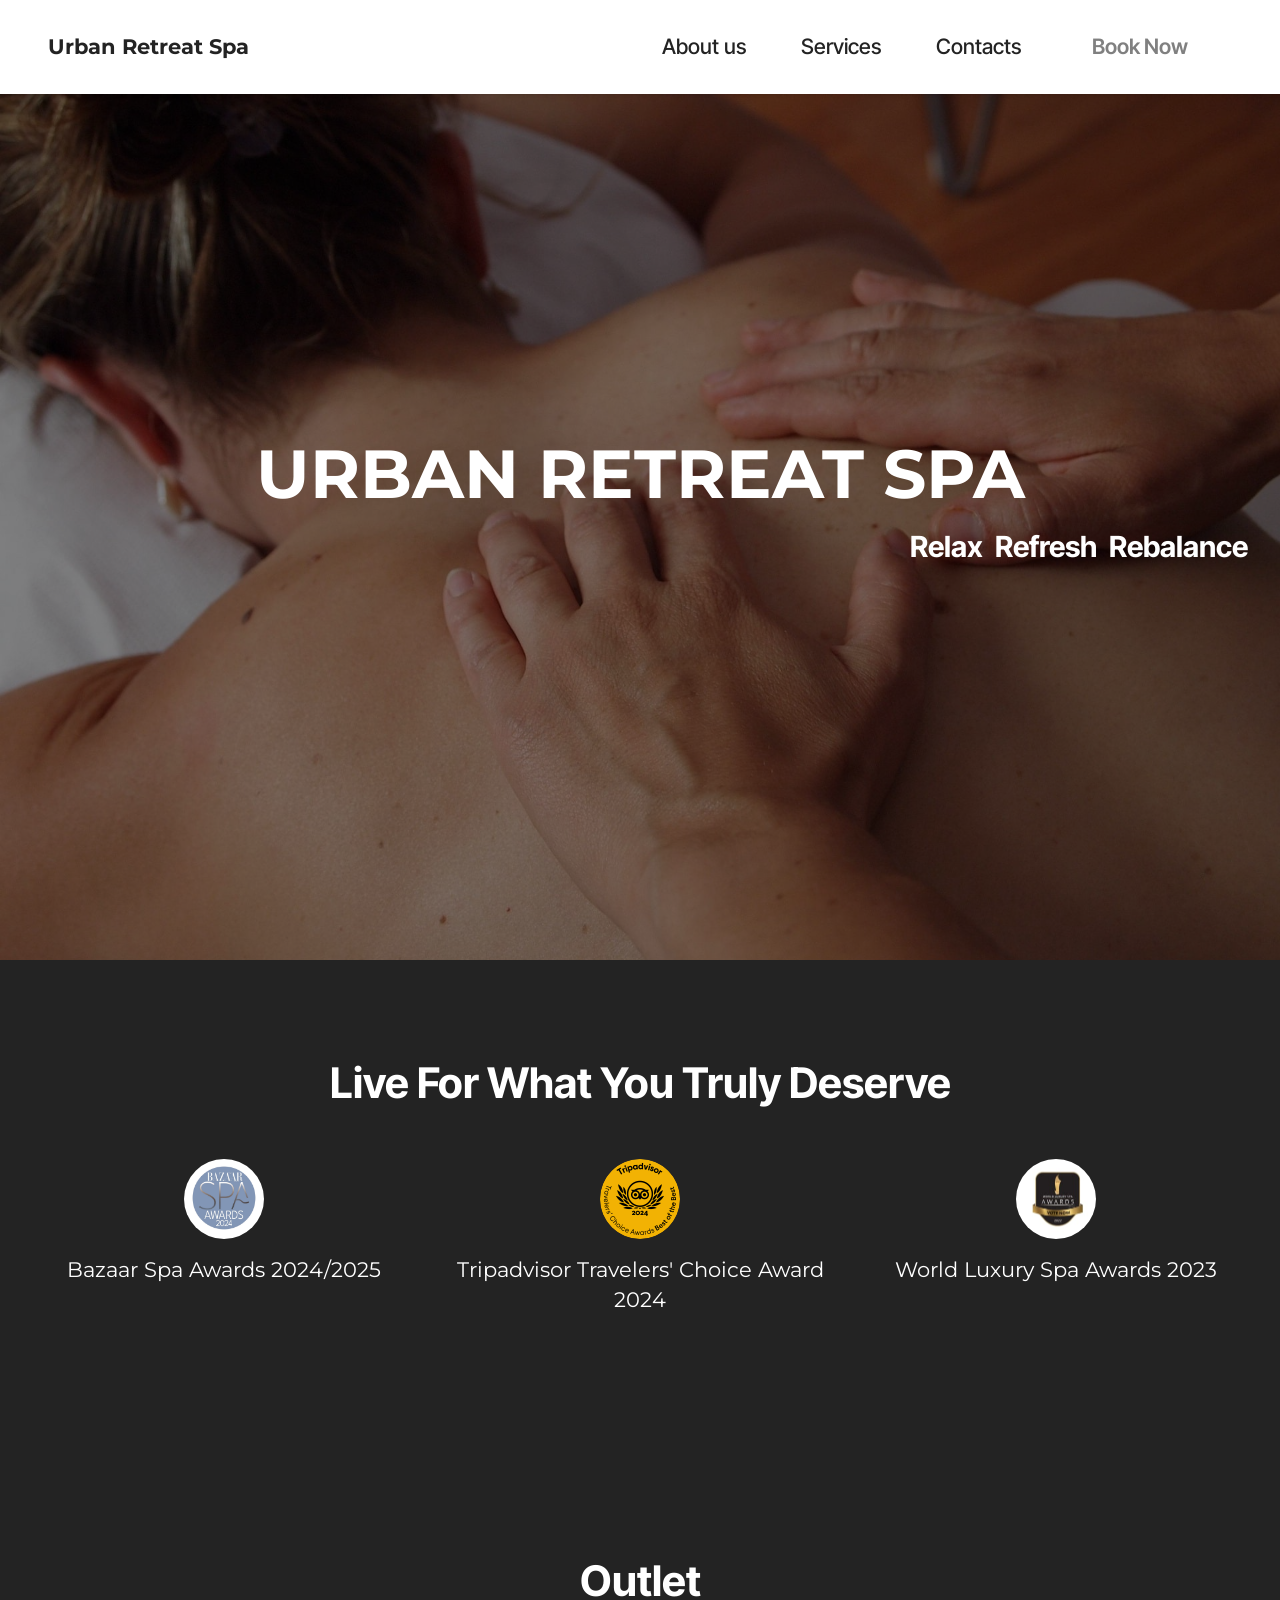
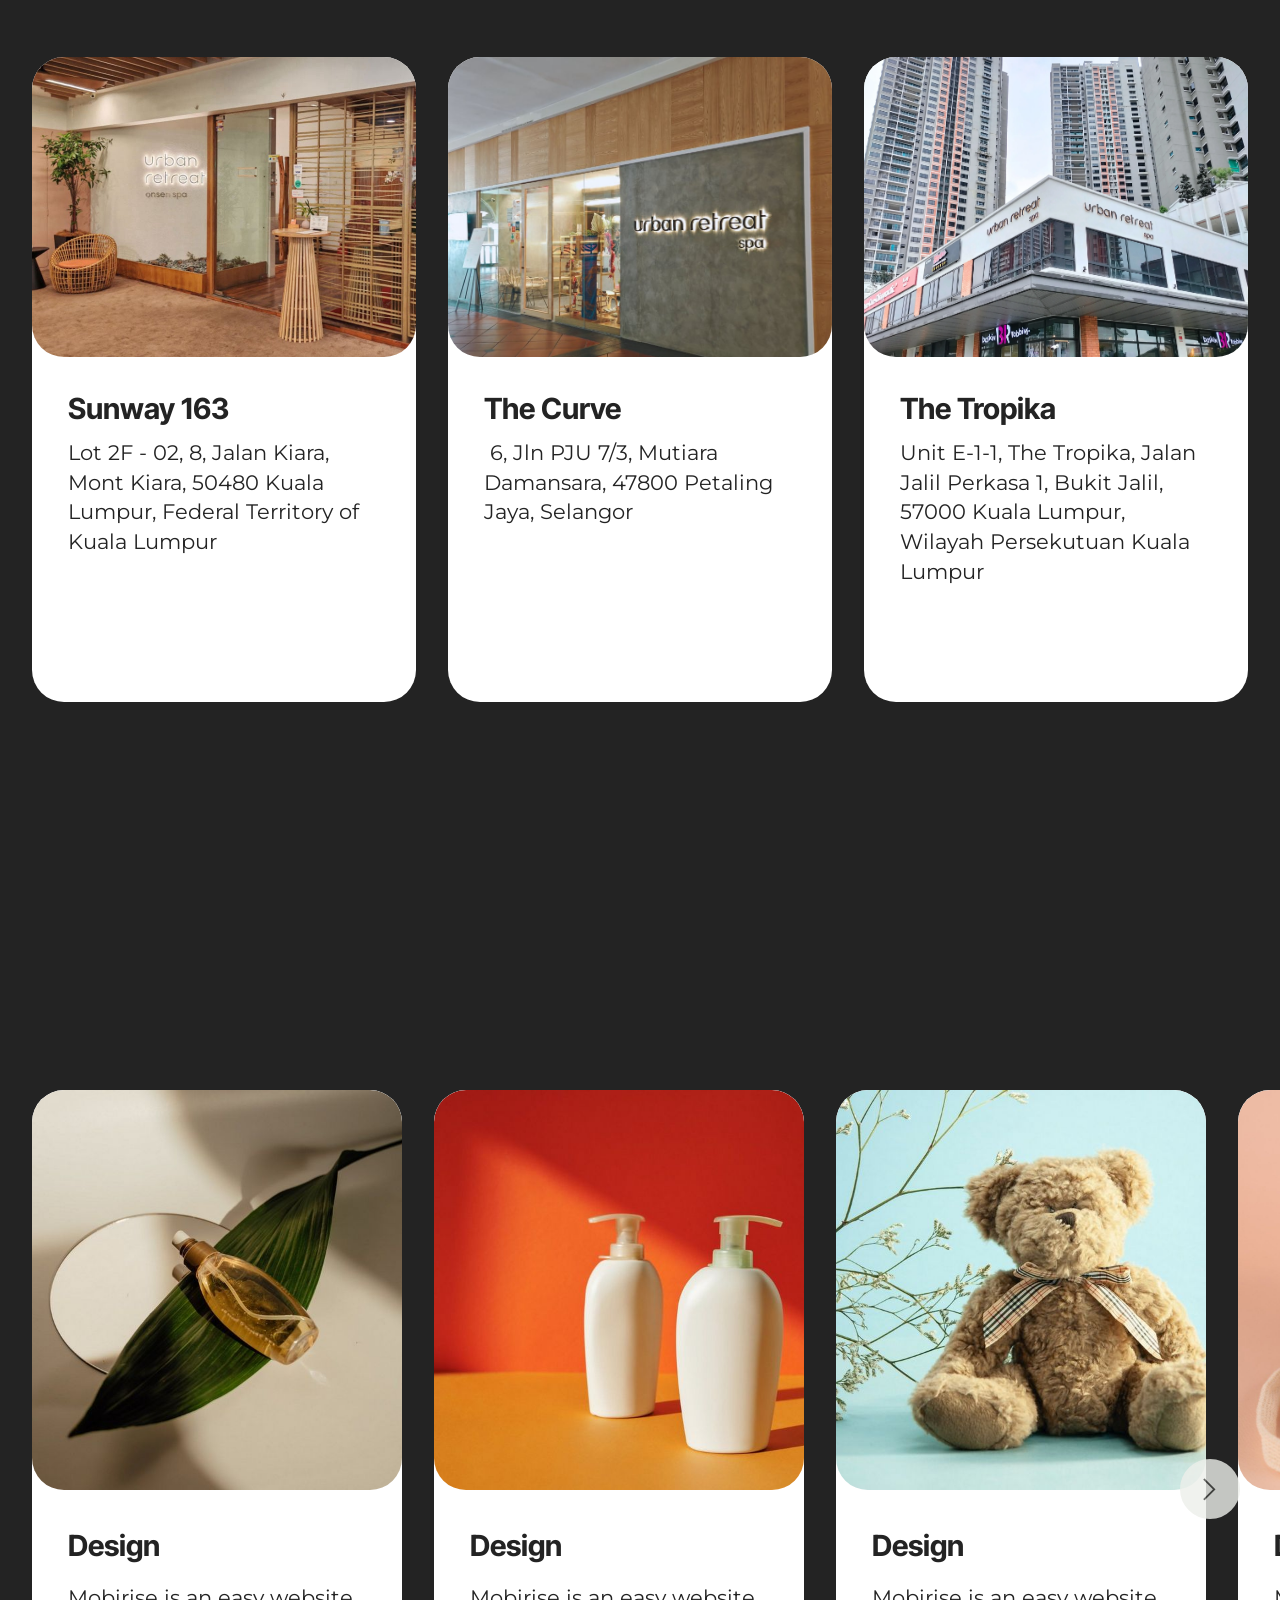
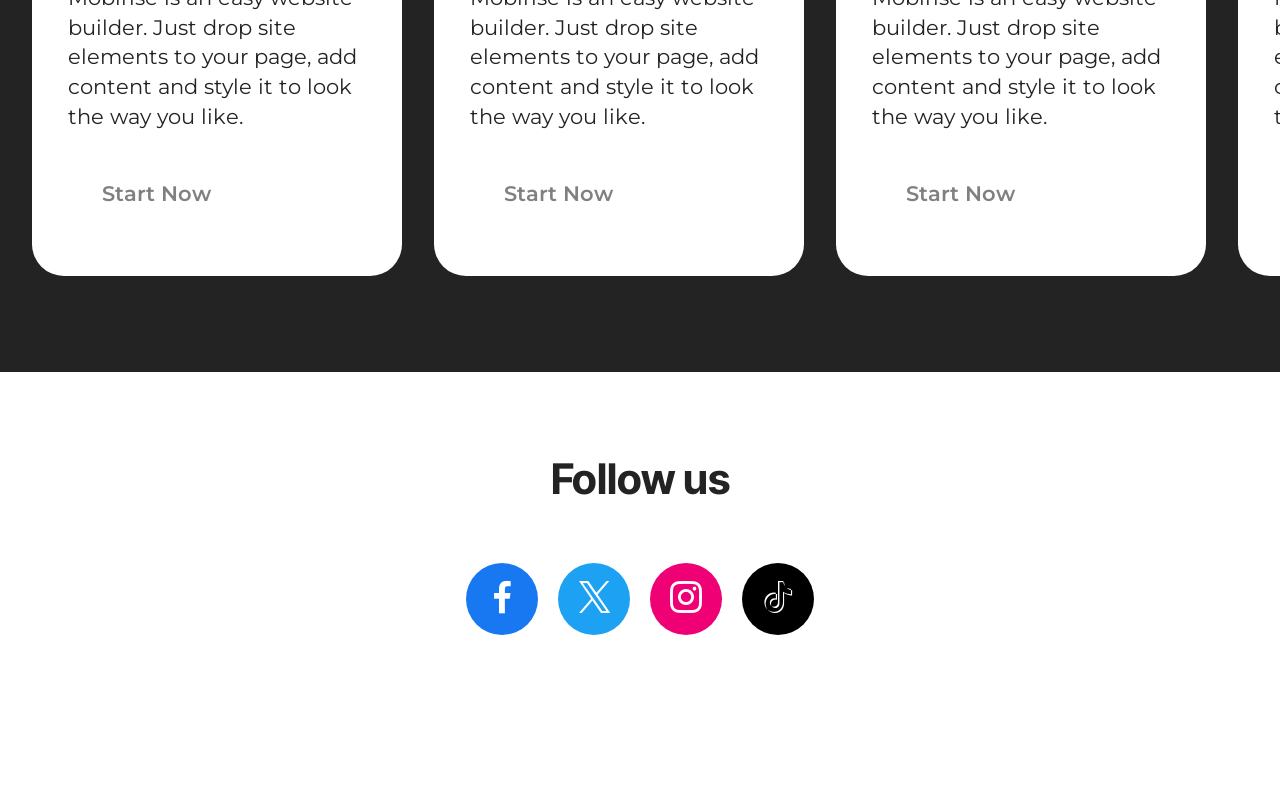
==== index.html @ f1cc9d1f "create github pages" ====
<!DOCTYPE html>
<html  >
<head>
  <!-- Site made with Mobirise Website Builder v6.1.12, https://mobirise.com -->
  <meta charset="UTF-8">
  <meta http-equiv="X-UA-Compatible" content="IE=edge">
  <meta name="generator" content="Mobirise v6.1.12, mobirise.com">
  <meta name="viewport" content="width=device-width, initial-scale=1, minimum-scale=1">
  <link rel="shortcut icon" href="assets/images/logo.png" type="image/x-icon">
  <meta name="description" content="">
  
  
  <title>Urban Retreat Spa</title>
  <link rel="stylesheet" href="assets/web/assets/mobirise-icons2/mobirise2.css">
  <link rel="stylesheet" href="assets/bootstrap/css/bootstrap.min.css">
  <link rel="stylesheet" href="assets/animatecss/animate.css">
  <link rel="stylesheet" href="assets/dropdown/css/style.css">
  <link rel="stylesheet" href="assets/socicon/css/styles.css">
  <link rel="stylesheet" href="assets/theme/css/style.css">
  <link rel="preload" href="https://fonts.googleapis.com/css?family=Montserrat:100,200,300,400,500,600,700,800,900,100i,200i,300i,400i,500i,600i,700i,800i,900i&display=swap" as="style" onload="this.onload=null;this.rel='stylesheet'">
  <noscript><link rel="stylesheet" href="https://fonts.googleapis.com/css?family=Montserrat:100,200,300,400,500,600,700,800,900,100i,200i,300i,400i,500i,600i,700i,800i,900i&display=swap"></noscript>
  <link rel="preload" href="https://fonts.googleapis.com/css?family=Inter+Tight:100,200,300,400,500,600,700,800,900,100i,200i,300i,400i,500i,600i,700i,800i,900i&display=swap" as="style" onload="this.onload=null;this.rel='stylesheet'">
  <noscript><link rel="stylesheet" href="https://fonts.googleapis.com/css?family=Inter+Tight:100,200,300,400,500,600,700,800,900,100i,200i,300i,400i,500i,600i,700i,800i,900i&display=swap"></noscript>
  <link rel="preload" as="style" href="assets/mobirise/css/mbr-additional.css?v=FIkEVJ"><link rel="stylesheet" href="assets/mobirise/css/mbr-additional.css?v=FIkEVJ" type="text/css">

  
  
  
</head>
<body>
  
  <section data-bs-version="5.1" class="menu menu3 cid-vfYIb7tBE4" once="menu" id="menu3-1m">
    
    <nav class="navbar navbar-dropdown navbar-fixed-top navbar-expand-lg">
        <div class="container">
            <div class="navbar-brand">
                
                <span class="navbar-caption-wrap"><a class="navbar-caption text-black display-7" href="https://mobiri.se">Urban Retreat Spa</a></span>
            </div>
            <button class="navbar-toggler" type="button" data-toggle="collapse" data-bs-toggle="collapse" data-target="#navbarSupportedContent" data-bs-target="#navbarSupportedContent" aria-controls="navbarNavAltMarkup" aria-expanded="false" aria-label="Toggle navigation">
                <div class="hamburger">
                    <span></span>
                    <span></span>
                    <span></span>
                    <span></span>
                </div>
            </button>
            <div class="collapse navbar-collapse" id="navbarSupportedContent">
                <ul class="navbar-nav nav-dropdown" data-app-modern-menu="true"><li class="nav-item"><a class="nav-link link text-black display-4" href="https://mobiri.se">
                            About us</a></li>
                    <li class="nav-item"><a class="nav-link link text-black display-4" href="https://mobiri.se">
                            Services</a></li>
                    <li class="nav-item"><a class="nav-link link text-black display-4" href="https://mobiri.se">Contacts</a>
                    </li></ul>
                
                <div class="navbar-buttons mbr-section-btn"><a class="btn btn-primary display-4" href="https://mobiri.se">Book Now</a></div>
            </div>
        </div>
    </nav>
</section>

<section data-bs-version="5.1" class="header3 cid-vfYIE7jsrv mbr-fullscreen" id="header3-1n">

    

    
    <div class="mbr-overlay" style="opacity: 0.5; background-color: rgb(0, 0, 0);"></div>

    <div class="align-center container">
        <div class="row justify-content-center">
            <div class="col-12 col-lg-12">
                <h2 class="mbr-section-title mbr-fonts-style mb-3 display-1"><strong>URBAN RETREAT SPA</strong></h2>
                
                <p class="mbr-text mbr-fonts-style display-5"><strong>Relax&nbsp; Refresh&nbsp; Rebalance</strong></p>
                
            </div>
        </div>
    </div>
</section>

<section data-bs-version="5.1" class="features16 cid-vfZclTNkex" id="features016-1p">  
  
  
  
  <div class="container">
    <div class="row justify-content-center mb-5">
      <div class="col-12 content-head">
        <h4 class="mbr-section-title mbr-fonts-style align-center mb-0 display-2"><strong>Live For What You Truly Deserve</strong></h4>
        
      </div>
    </div>
    <div class="row justify-content-center">
      <div class="item features-without-image col-12 col-lg-4 active">
        <div class="item-wrapper">
          <div class="card-box">
            <div class="img-box">
              <div class="image-wrapper mb-3">
                <img src="assets/images/asterspring-singapore-award-winning-best-facial-treatment-harper-bazaar-spa-award-2024.webp" alt="Mobirise Website Builder" data-slide-to="3" data-bs-slide-to="3">
              </div>
            </div>
            <h4 class="card-title mbr-fonts-style mb-0 display-7">Bazaar Spa Awards 2024/2025</h4>
            <h5 class="card-text mbr-fonts-style mt-3 display-7"></h5>
            <div class="link-wrap">
              
            </div>
          </div>
        </div>
      </div><div class="item features-without-image col-12 col-lg-4">
        <div class="item-wrapper">
          <div class="card-box">
            <div class="img-box">
              <div class="image-wrapper mb-3">
                <img src="assets/images/travelers-160x160.png" alt="Mobirise Website Builder" data-slide-to="0" data-bs-slide-to="0">
              </div>
            </div>
            <h4 class="card-title mbr-fonts-style mb-0 display-7">Tripadvisor Travelers' Choice Award 2024</h4>
            <h5 class="card-text mbr-fonts-style mt-3 display-7"></h5>
            <div class="link-wrap">
              
            </div>
          </div>
        </div>
      </div><div class="item features-without-image col-12 col-lg-4">
        <div class="item-wrapper">
          <div class="card-box">
            <div class="img-box">
              <div class="image-wrapper mb-3">
                <a href="https://stephanies.com.au/world-luxury-spa-awards?srsltid=AfmBOorCOt3B6-kjIkxhJT4R_8o6Xtl9iXgpw71Rm36_AZzjt8SWeyQb"><img src="assets/images/0220803100807-160x187.jpg" alt="Mobirise Website Builder" data-slide-to="1" data-bs-slide-to="1"></a>
              </div>
            </div>
            <h4 class="card-title mbr-fonts-style mb-0 display-7">World Luxury Spa Awards 2023</h4>
            <h5 class="card-text mbr-fonts-style mt-3 display-7"></h5>
            <div class="link-wrap">
              
            </div>
          </div>
        </div>
      </div>
      
      
    </div>
  </div>
</section>

<section data-bs-version="5.1" class="features4 start cid-vfZcjC9eJt" id="features04-1o">
	
	
	<div class="container">
		<div class="row justify-content-center">
			<div class="col-12 content-head">
				<div class="mbr-section-head mb-5">
					<h4 class="mbr-section-title mbr-fonts-style align-center mb-0 display-2">
						<strong>Outlet</strong></h4>
					
					
				</div>
			</div>
		</div>
		<div class="row">
			<div class="item features-image col-12 col-md-6 col-lg-4">
				<div class="item-wrapper">
					<div class="item-img">
						<img src="assets/images/sunway20163-768x768.jpg" alt="Mobirise Website Builder">
					</div>
					<div class="item-content">
						<h5 class="item-title mbr-fonts-style display-5"><strong>Sunway 163</strong></h5>
						<p class="mbr-text mbr-fonts-style display-7">Lot 2F - 02, 8, Jalan Kiara, Mont Kiara, 50480 Kuala Lumpur, Federal Territory of Kuala Lumpur</p>
						<div class="mbr-section-btn item-footer"><a href="" class="btn item-btn btn-primary display-7"></a></div>
					</div>

				</div>
			</div>
			<div class="item features-image col-12 col-md-6 col-lg-4">
				<div class="item-wrapper">
					<div class="item-img">
						<img src="assets/images/the20curve-815x1019.jpg" alt="Mobirise Website Builder">
					</div>
					<div class="item-content">
						<h5 class="item-title mbr-fonts-style display-5"><strong>The Curve</strong></h5>
						<p class="mbr-text mbr-fonts-style display-7">&nbsp;6, Jln PJU 7/3, Mutiara Damansara, 47800 Petaling Jaya, Selangor</p>
						<div class="mbr-section-btn item-footer"><a href="" class="btn item-btn btn-primary display-7"></a></div>
					</div>
				</div>
			</div>
			<div class="item features-image col-12 col-md-6 col-lg-4">
				<div class="item-wrapper">
					<div class="item-img">
						<img src="assets/images/tropika-storefront.webp" alt="Mobirise Website Builder">
					</div>
					<div class="item-content">
						<h5 class="item-title mbr-fonts-style display-5"><strong>The Tropika</strong></h5>
						<p class="mbr-text mbr-fonts-style display-7">Unit E-1-1, The Tropika, Jalan Jalil Perkasa 1, Bukit Jalil, 57000 Kuala Lumpur, Wilayah Persekutuan Kuala Lumpur<br>
						</p>
						<div class="mbr-section-btn item-footer"><a href="" class="btn item-btn btn-primary display-7"></a></div>
					</div>
				</div>
			</div>
		</div>
	</div>
</section>

<section data-bs-version="5.1" class="features017 mbr-embla cid-vfZkIdSist" id="features017-1s">
	
	
	<div class="position-relative">
		<div class="container-fluid">
			<div class="row justify-content-center">
				<div class="col-12 content-head">
					<div class="mbr-section-head mb-5">
						<h4 class="mbr-section-title mbr-fonts-style align-center mb-0 display-2">
							<strong>Services</strong>
						</h4>
						<h5 class="mbr-section-subtitle mbr-fonts-style align-center mb-0 mt-4 display-7">
							To add more cards, hover on a card and click 'Add items'
						</h5>
					</div>
				</div>
			</div>
		</div>

		<div class="embla" data-skip-snaps="true" data-align="center" data-contain-scroll="trimSnaps" data-auto-play-interval="5" data-draggable="true">
			<div class="embla__viewport container-fluid">
				<div class="embla__container">
					<div class="embla__slide slider-image item active" style="margin-left: 1rem; margin-right: 1rem;">
						<div class="slide-content">
							<div class="item-img">
								<div class="item-wrapper">
									<img src="assets/images/shop1.jpg" alt="Mobirise Website Builder" title="" data-slide-to="1" data-bs-slide-to="1">
								</div>
							</div>
							<div class="item-content">
								<h5 class="item-title mbr-fonts-style display-5">
									<strong>Design</strong>
								</h5>
								
								<p class="mbr-text mbr-fonts-style mt-3 display-7">
									Mobirise is an easy website builder. Just drop site elements to your page, add
									content and style it to look the way you like.
								</p>
							</div>

							<div class="mbr-section-btn item-footer mt-2">
								<a href="" class="btn item-btn btn-primary display-7" target="_blank">Start Now</a>
							</div>
						</div>
					</div>
					<div class="embla__slide slider-image item" style="margin-left: 1rem; margin-right: 1rem;">
						<div class="slide-content">
							<div class="item-img">
								<div class="item-wrapper">
									<img src="assets/images/shop2.jpg" alt="Mobirise Website Builder" title="" data-slide-to="2" data-bs-slide-to="2">
								</div>
							</div>
							<div class="item-content">
								<h5 class="item-title mbr-fonts-style display-5">
									<strong>Design</strong>
								</h5>
								
								<p class="mbr-text mbr-fonts-style mt-3 display-7">
									Mobirise is an easy website builder. Just drop site elements to your page, add
									content and style it to look the way you like.
								</p>
							</div>
							<div class="mbr-section-btn item-footer mt-2">
								<a href="" class="btn item-btn btn-primary display-7" target="_blank">Start Now</a>
							</div>
						</div>
					</div>
					<div class="embla__slide slider-image item" style="margin-left: 1rem; margin-right: 1rem;">
						<div class="slide-content">
							<div class="item-img">
								<div class="item-wrapper">
									<img src="assets/images/shop3.jpg" alt="Mobirise Website Builder" title="" data-slide-to="3" data-bs-slide-to="3">
								</div>
							</div>
							<div class="item-content">
								<h5 class="item-title mbr-fonts-style display-5">
									<strong>Design</strong>
								</h5>
								
								<p class="mbr-text mbr-fonts-style mt-3 display-7">
									Mobirise is an easy website builder. Just drop site elements to your page, add
									content and style it to look the way you like.
								</p>
							</div>
							<div class="mbr-section-btn item-footer mt-2">
								<a href="" class="btn item-btn btn-primary display-7" target="_blank">Start Now</a>
							</div>
						</div>
					</div>
					<div class="embla__slide slider-image item" style="margin-left: 1rem; margin-right: 1rem;">
						<div class="slide-content">
							<div class="item-img">
								<div class="item-wrapper">
									<img src="assets/images/shop4.jpg" alt="Mobirise Website Builder" title="" data-slide-to="4" data-bs-slide-to="4">
								</div>
							</div>
							<div class="item-content">
								<h5 class="item-title mbr-fonts-style display-5">
									<strong>Design</strong>
								</h5>
								
								<p class="mbr-text mbr-fonts-style mt-3 display-7">
									Mobirise is an easy website builder. Just drop site elements to your page, add
									content and style it to look the way you like.
								</p>
							</div>
							<div class="mbr-section-btn item-footer mt-2">
								<a href="" class="btn item-btn btn-primary display-7" target="_blank">Start Now</a>
							</div>
						</div>
					</div>
					<div class="embla__slide slider-image item" style="margin-left: 1rem; margin-right: 1rem;">
						<div class="slide-content">
							<div class="item-img">
								<div class="item-wrapper">
									<img src="assets/images/shop5.jpg" alt="Mobirise Website Builder" title="" data-slide-to="5" data-bs-slide-to="5">
								</div>
							</div>
							<div class="item-content">
								<h5 class="item-title mbr-fonts-style display-5">
									<strong>Design</strong>
								</h5>
								
								<p class="mbr-text mbr-fonts-style mt-3 display-7">
									Mobirise is an easy website builder. Just drop site elements to your page, add
									content and style it to look the way you like.
								</p>
							</div>
							<div class="mbr-section-btn item-footer mt-2">
								<a href="" class="btn item-btn btn-primary display-7" target="_blank">Start Now</a>
							</div>
						</div>
					</div>
					<div class="embla__slide slider-image item" style="margin-left: 1rem; margin-right: 1rem;">
						<div class="slide-content">
							<div class="item-img">
								<div class="item-wrapper">
									<img src="assets/images/shop6.jpg" alt="Mobirise Website Builder" title="" data-slide-to="6" data-bs-slide-to="6">
								</div>
							</div>
							<div class="item-content">
								<h5 class="item-title mbr-fonts-style display-5">
									<strong>Design</strong>
								</h5>
								
								<p class="mbr-text mbr-fonts-style mt-3 display-7">
									Mobirise is an easy website builder. Just drop site elements to your page, add
									content and style it to look the way you like.
								</p>
							</div>
							<div class="mbr-section-btn item-footer mt-2">
								<a href="" class="btn item-btn btn-primary display-7" target="_blank">Start Now</a>
							</div>
						</div>
					</div>
					<div class="embla__slide slider-image item" style="margin-left: 1rem; margin-right: 1rem;">
						<div class="slide-content">
							<div class="item-img">
								<div class="item-wrapper">
									<img src="assets/images/shop7.jpg" alt="Mobirise Website Builder" title="" data-slide-to="7" data-bs-slide-to="7">
								</div>
							</div>
							<div class="item-content">
								<h5 class="item-title mbr-fonts-style display-5">
									<strong>Design</strong>
								</h5>
								
								<p class="mbr-text mbr-fonts-style mt-3 display-7">
									Mobirise is an easy website builder. Just drop site elements to your page, add
									content and style it to look the way you like.
								</p>
							</div>
							<div class="mbr-section-btn item-footer mt-2">
								<a href="" class="btn item-btn btn-primary display-7" target="_blank">Start Now</a>
							</div>
						</div>
					</div>
					<div class="embla__slide slider-image item" style="margin-left: 1rem; margin-right: 1rem;">
					<div class="slide-content">
						<div class="item-img">
							<div class="item-wrapper">
								<img src="assets/images/shop0.jpg" alt="Mobirise Website Builder" title="" data-slide-to="8" data-bs-slide-to="8">
							</div>
						</div>
						<div class="item-content">
							<h5 class="item-title mbr-fonts-style display-5">
								<strong>Design</strong>
							</h5>
							
							<p class="mbr-text mbr-fonts-style mt-3 display-7">
								Mobirise is an easy website builder. Just drop site elements to your page, add
								content and style it to look the way you like.
							</p>
						</div>
						<div class="mbr-section-btn item-footer mt-2">
							<a href="" class="btn item-btn btn-primary display-7" target="_blank">Start Now</a>
						</div>
					</div>
					</div>
				</div>
			</div>
			<button class="embla__button embla__button--prev">
				<span class="mobi-mbri mobi-mbri-arrow-prev mbr-iconfont" aria-hidden="true"></span>
				<span class="sr-only visually-hidden visually-hidden visually-hidden">Previous</span>
			</button>
			<button class="embla__button embla__button--next">
				<span class="mobi-mbri mobi-mbri-arrow-next mbr-iconfont" aria-hidden="true"></span>
				<span class="sr-only visually-hidden visually-hidden visually-hidden">Next</span>
			</button>
		</div>
	</div>
</section>

<section data-bs-version="5.1" class="social4 cid-vfZcE30fEF" id="social04-1r">
    
    
    

    <div class="container">
        <div class="media-container-row">
            <div class="col-12">
                <h3 class="mbr-section-title align-center mb-5 mbr-fonts-style display-2">
                    <strong>Follow us</strong>
                </h3>
                <div class="social-list align-center">
                    <a class="iconfont-wrapper bg-facebook m-2 " target="_blank" href="https://mobiri.se">
                        <span class="socicon-facebook socicon"></span>
                    </a>
                    <a class="iconfont-wrapper bg-twitter m-2" href="https://mobiri.se" target="_blank">
                        <span class="socicon-twitter socicon"></span>
                    </a>
                    <a class="iconfont-wrapper bg-instagram m-2" href="https://mobiri.se" target="_blank">
                        <span class="socicon-instagram socicon"></span>
                    </a>
                    
                    
                    
                    
                    
                    <a class="iconfont-wrapper bg-tiktok m-2" href="https://mobiri.se" target="_blank">
                        <span class="socicon-tiktok socicon"></span>
                    </a>
                    
                    
                </div>
            </div>
        </div>
    </div>
</section><section class="display-7" style="padding: 0;align-items: center;justify-content: center;flex-wrap: wrap;    align-content: center;display: flex;position: relative;height: 4rem;"><a href="https://mobiri.se/4654924" style="flex: 1 1;height: 4rem;position: absolute;width: 100%;z-index: 1;"><img alt="" style="height: 4rem;" src="[data-uri]"></a><p style="margin: 0;text-align: center;" class="display-7">&#8204;</p><a style="z-index:1" href="https://mobirise.com/builder/ai-website-generator.html">AI Website Generator</a></section><script src="assets/bootstrap/js/bootstrap.bundle.min.js"></script>  <script src="assets/smoothscroll/smooth-scroll.js"></script>  <script src="assets/ytplayer/index.js"></script>  <script src="assets/dropdown/js/navbar-dropdown.js"></script>  <script src="assets/embla/embla.min.js"></script>  <script src="assets/embla/script.js"></script>  <script src="assets/theme/js/script.js"></script>  
  
  
  <input name="animation" type="hidden">
  </body>
</html>
---- assets/web/assets/mobirise-icons2/mobirise2.css ----
@font-face {
  font-family: 'Moririse2';
  font-display: swap;
  src:  url('mobirise2.eot?f2bix4');
  src:  url('mobirise2.eot?f2bix4#iefix') format('embedded-opentype'),
    url('mobirise2.woff2?f2bix4') format('woff2'),
    url('mobirise2.woff?f2bix4') format('woff'),
    url('mobirise2.ttf?f2bix4') format('truetype'),
    url('mobirise2.svg?f2bix4#mobirise2') format('svg');
  font-weight: normal;
  font-style: normal;
}

[class^="mobi-"], [class*=" mobi-"] {
  /* use !important to prevent issues with browser extensions that change fonts */
  font-family: 'Moririse2' !important;
  speak: none;
  font-style: normal;
  font-weight: normal;
  font-variant: normal;
  text-transform: none;
  line-height: 1;

  /* Better Font Rendering =========== */
  -webkit-font-smoothing: antialiased;
  -moz-osx-font-smoothing: grayscale;
}

.mobi-mbri-add-submenu:before {
  content: "\e900";
}
.mobi-mbri-alert:before {
  content: "\e901";
}
.mobi-mbri-align-center:before {
  content: "\e902";
}
.mobi-mbri-align-justify:before {
  content: "\e903";
}
.mobi-mbri-align-left:before {
  content: "\e904";
}
.mobi-mbri-align-right:before {
  content: "\e905";
}
.mobi-mbri-android:before {
  content: "\e906";
}
.mobi-mbri-apple:before {
  content: "\e907";
}
.mobi-mbri-arrow-down:before {
  content: "\e908";
}
.mobi-mbri-arrow-next:before {
  content: "\e909";
}
.mobi-mbri-arrow-prev:before {
  content: "\e90a";
}
.mobi-mbri-arrow-up:before {
  content: "\e90b";
}
.mobi-mbri-bold:before {
  content: "\e90c";
}
.mobi-mbri-bookmark:before {
  content: "\e90d";
}
.mobi-mbri-bootstrap:before {
  content: "\e90e";
}
.mobi-mbri-briefcase:before {
  content: "\e90f";
}
.mobi-mbri-browse:before {
  content: "\e910";
}
.mobi-mbri-bulleted-list:before {
  content: "\e911";
}
.mobi-mbri-calendar:before {
  content: "\e912";
}
.mobi-mbri-camera:before {
  content: "\e913";
}
.mobi-mbri-cart-add:before {
  content: "\e914";
}
.mobi-mbri-cart-full:before {
  content: "\e915";
}
.mobi-mbri-cash:before {
  content: "\e916";
}
.mobi-mbri-change-style:before {
  content: "\e917";
}
.mobi-mbri-chat:before {
  content: "\e918";
}
.mobi-mbri-clock:before {
  content: "\e919";
}
.mobi-mbri-close:before {
  content: "\e91a";
}
.mobi-mbri-cloud:before {
  content: "\e91b";
}
.mobi-mbri-code:before {
  content: "\e91c";
}
.mobi-mbri-contact-form:before {
  content: "\e91d";
}
.mobi-mbri-credit-card:before {
  content: "\e91e";
}
.mobi-mbri-cursor-click:before {
  content: "\e91f";
}
.mobi-mbri-cust-feedback:before {
  content: "\e920";
}
.mobi-mbri-database:before {
  content: "\e921";
}
.mobi-mbri-delivery:before {
  content: "\e922";
}
.mobi-mbri-desktop:before {
  content: "\e923";
}
.mobi-mbri-devices:before {
  content: "\e924";
}
.mobi-mbri-down:before {
  content: "\e925";
}
.mobi-mbri-download-2:before {
  content: "\e926";
}
.mobi-mbri-download:before {
  content: "\e927";
}
.mobi-mbri-drag-n-drop-2:before {
  content: "\e928";
}
.mobi-mbri-drag-n-drop:before {
  content: "\e929";
}
.mobi-mbri-edit-2:before {
  content: "\e92a";
}
.mobi-mbri-edit:before {
  content: "\e92b";
}
.mobi-mbri-error:before {
  content: "\e92c";
}
.mobi-mbri-extension:before {
  content: "\e92d";
}
.mobi-mbri-features:before {
  content: "\e92e";
}
.mobi-mbri-file:before {
  content: "\e92f";
}
.mobi-mbri-flag:before {
  content: "\e930";
}
.mobi-mbri-folder:before {
  content: "\e931";
}
.mobi-mbri-gift:before {
  content: "\e932";
}
.mobi-mbri-github:before {
  content: "\e933";
}
.mobi-mbri-globe-2:before {
  content: "\e934";
}
.mobi-mbri-globe:before {
  content: "\e935";
}
.mobi-mbri-growing-chart:before {
  content: "\e936";
}
.mobi-mbri-hearth:before {
  content: "\e937";
}
.mobi-mbri-help:before {
  content: "\e938";
}
.mobi-mbri-home:before {
  content: "\e939";
}
.mobi-mbri-hot-cup:before {
  content: "\e93a";
}
.mobi-mbri-idea:before {
  content: "\e93b";
}
.mobi-mbri-image-gallery:before {
  content: "\e93c";
}
.mobi-mbri-image-slider:before {
  content: "\e93d";
}
.mobi-mbri-info:before {
  content: "\e93e";
}
.mobi-mbri-italic:before {
  content: "\e93f";
}
.mobi-mbri-key:before {
  content: "\e940";
}
.mobi-mbri-laptop:before {
  content: "\e941";
}
.mobi-mbri-layers:before {
  content: "\e942";
}
.mobi-mbri-left-right:before {
  content: "\e943";
}
.mobi-mbri-left:before {
  content: "\e944";
}
.mobi-mbri-letter:before {
  content: "\e945";
}
.mobi-mbri-like:before {
  content: "\e946";
}
.mobi-mbri-link:before {
  content: "\e947";
}
.mobi-mbri-lock:before {
  content: "\e948";
}
.mobi-mbri-login:before {
  content: "\e949";
}
.mobi-mbri-logout:before {
  content: "\e94a";
}
.mobi-mbri-magic-stick:before {
  content: "\e94b";
}
.mobi-mbri-map-pin:before {
  content: "\e94c";
}
.mobi-mbri-menu:before {
  content: "\e94d";
}
.mobi-mbri-mobile-2:before {
  content: "\e94e";
}
.mobi-mbri-mobile-horizontal:before {
  content: "\e94f";
}
.mobi-mbri-mobile:before {
  content: "\e950";
}
.mobi-mbri-mobirise:before {
  content: "\e951";
}
.mobi-mbri-more-horizontal:before {
  content: "\e952";
}
.mobi-mbri-more-vertical:before {
  content: "\e953";
}
.mobi-mbri-music:before {
  content: "\e954";
}
.mobi-mbri-new-file:before {
  content: "\e955";
}
.mobi-mbri-numbered-list:before {
  content: "\e956";
}
.mobi-mbri-opened-folder:before {
  content: "\e957";
}
.mobi-mbri-pages:before {
  content: "\e958";
}
.mobi-mbri-paper-plane:before {
  content: "\e959";
}
.mobi-mbri-paperclip:before {
  content: "\e95a";
}
.mobi-mbri-phone:before {
  content: "\e95b";
}
.mobi-mbri-photo:before {
  content: "\e95c";
}
.mobi-mbri-photos:before {
  content: "\e95d";
}
.mobi-mbri-pin:before {
  content: "\e95e";
}
.mobi-mbri-play:before {
  content: "\e95f";
}
.mobi-mbri-plus:before {
  content: "\e960";
}
.mobi-mbri-preview:before {
  content: "\e961";
}
.mobi-mbri-print:before {
  content: "\e962";
}
.mobi-mbri-protect:before {
  content: "\e963";
}
.mobi-mbri-question:before {
  content: "\e964";
}
.mobi-mbri-quote-left:before {
  content: "\e965";
}
.mobi-mbri-quote-right:before {
  content: "\e966";
}
.mobi-mbri-redo:before {
  content: "\e967";
}
.mobi-mbri-refresh:before {
  content: "\e968";
}
.mobi-mbri-responsive-2:before {
  content: "\e969";
}
.mobi-mbri-responsive:before {
  content: "\e96a";
}
.mobi-mbri-right:before {
  content: "\e96b";
}
.mobi-mbri-rocket:before {
  content: "\e96c";
}
.mobi-mbri-sad-face:before {
  content: "\e96d";
}
.mobi-mbri-sale:before {
  content: "\e96e";
}
.mobi-mbri-save:before {
  content: "\e96f";
}
.mobi-mbri-search:before {
  content: "\e970";
}
.mobi-mbri-setting-2:before {
  content: "\e971";
}
.mobi-mbri-setting-3:before {
  content: "\e972";
}
.mobi-mbri-setting:before {
  content: "\e973";
}
.mobi-mbri-share:before {
  content: "\e974";
}
.mobi-mbri-shopping-bag:before {
  content: "\e975";
}
.mobi-mbri-shopping-basket:before {
  content: "\e976";
}
.mobi-mbri-shopping-cart:before {
  content: "\e977";
}
.mobi-mbri-sites:before {
  content: "\e978";
}
.mobi-mbri-smile-face:before {
  content: "\e979";
}
.mobi-mbri-speed:before {
  content: "\e97a";
}
.mobi-mbri-star:before {
  content: "\e97b";
}
.mobi-mbri-success:before {
  content: "\e97c";
}
.mobi-mbri-sun:before {
  content: "\e97d";
}
.mobi-mbri-sun2:before {
  content: "\e97e";
}
.mobi-mbri-tablet-vertical:before {
  content: "\e97f";
}
.mobi-mbri-tablet:before {
  content: "\e980";
}
.mobi-mbri-target:before {
  content: "\e981";
}
.mobi-mbri-timer:before {
  content: "\e982";
}
.mobi-mbri-to-ftp:before {
  content: "\e983";
}
.mobi-mbri-to-local-drive:before {
  content: "\e984";
}
.mobi-mbri-touch-swipe:before {
  content: "\e985";
}
.mobi-mbri-touch:before {
  content: "\e986";
}
.mobi-mbri-trash:before {
  content: "\e987";
}
.mobi-mbri-underline:before {
  content: "\e988";
}
.mobi-mbri-undo:before {
  content: "\e989";
}
.mobi-mbri-unlink:before {
  content: "\e98a";
}
.mobi-mbri-unlock:before {
  content: "\e98b";
}
.mobi-mbri-up-down:before {
  content: "\e98c";
}
.mobi-mbri-up:before {
  content: "\e98d";
}
.mobi-mbri-update:before {
  content: "\e98e";
}
.mobi-mbri-upload-2:before {
  content: "\e98f";
}
.mobi-mbri-upload:before {
  content: "\e990";
}
.mobi-mbri-user-2:before {
  content: "\e991";
}
.mobi-mbri-user:before {
  content: "\e992";
}
.mobi-mbri-users:before {
  content: "\e993";
}
.mobi-mbri-video-play:before {
  content: "\e994";
}
.mobi-mbri-video:before {
  content: "\e995";
}
.mobi-mbri-watch:before {
  content: "\e996";
}
.mobi-mbri-website-theme-2:before {
  content: "\e997";
}
.mobi-mbri-website-theme:before {
  content: "\e998";
}
.mobi-mbri-wifi:before {
  content: "\e999";
}
.mobi-mbri-windows:before {
  content: "\e99a";
}
.mobi-mbri-zoom-in:before {
  content: "\e99b";
}
.mobi-mbri-zoom-out:before {
  content: "\e99c";
}
---- assets/dropdown/css/style.css ----
.navbar-dropdown {
  left: 0;
  padding: 0;
  position: absolute;
  right: 0;
  top: 0;
  transition: all 0.45s ease;
  z-index: 1030;
  background: #282828; }
  .navbar-dropdown .navbar-logo {
    margin-right: 0.8rem;
    transition: margin 0.3s ease-in-out;
    vertical-align: middle; }
    .navbar-dropdown .navbar-logo img {
      height: 3.125rem;
      transition: all 0.3s ease-in-out; }
    .navbar-dropdown .navbar-logo.mbr-iconfont {
      font-size: 3.125rem;
      line-height: 3.125rem; }
  .navbar-dropdown .navbar-caption {
    font-weight: 700;
    white-space: normal;
    vertical-align: -4px;
    line-height: 3.125rem !important; }
    .navbar-dropdown .navbar-caption, .navbar-dropdown .navbar-caption:hover {
      color: inherit;
      text-decoration: none; }
  .navbar-dropdown .mbr-iconfont + .navbar-caption {
    vertical-align: -1px; }
  .navbar-dropdown.navbar-fixed-top {
    position: fixed; }
  .navbar-dropdown .navbar-brand span {
    vertical-align: -4px; }
  .navbar-dropdown.bg-color.transparent {
    background: none; }
  .navbar-dropdown.navbar-short .navbar-brand {
    padding: 0.625rem 0; }
    .navbar-dropdown.navbar-short .navbar-brand span {
      vertical-align: -1px; }
  .navbar-dropdown.navbar-short .navbar-caption {
    line-height: 2.375rem !important;
    vertical-align: -2px; }
  .navbar-dropdown.navbar-short .navbar-logo {
    margin-right: 0.5rem; }
    .navbar-dropdown.navbar-short .navbar-logo img {
      height: 2.375rem; }
    .navbar-dropdown.navbar-short .navbar-logo.mbr-iconfont {
      font-size: 2.375rem;
      line-height: 2.375rem; }
  .navbar-dropdown.navbar-short .mbr-table-cell {
    height: 3.625rem; }
  .navbar-dropdown .navbar-close {
    left: 0.6875rem;
    position: fixed;
    top: 0.75rem;
    z-index: 1000; }
  .navbar-dropdown .hamburger-icon {
    content: "";
    display: inline-block;
    vertical-align: middle;
    width: 16px;
    -webkit-box-shadow: 0 -6px 0 1px #282828,0 0 0 1px #282828,0 6px 0 1px #282828;
    -moz-box-shadow: 0 -6px 0 1px #282828,0 0 0 1px #282828,0 6px 0 1px #282828;
    box-shadow: 0 -6px 0 1px #282828,0 0 0 1px #282828,0 6px 0 1px #282828; }

.dropdown-menu .dropdown-toggle[data-toggle="dropdown-submenu"]::after {
  border-bottom: 0.35em solid transparent;
  border-left: 0.35em solid;
  border-right: 0;
  border-top: 0.35em solid transparent;
  margin-left: 0.3rem; }

.dropdown-menu .dropdown-item:focus {
  outline: 0; }

.nav-dropdown {
  font-size: 0.75rem;
  font-weight: 500;
  height: auto !important; }
  .nav-dropdown .nav-btn {
    padding-left: 1rem; }
  .nav-dropdown .link {
    margin: .667em 1.667em;
    font-weight: 500;
    padding: 0;
    transition: color .2s ease-in-out; }
    .nav-dropdown .link.dropdown-toggle {
      margin-right: 2.583em; }
      .nav-dropdown .link.dropdown-toggle::after {
        margin-left: .25rem;
        border-top: 0.35em solid;
        border-right: 0.35em solid transparent;
        border-left: 0.35em solid transparent;
        border-bottom: 0; }
      .nav-dropdown .link.dropdown-toggle[aria-expanded="true"] {
        margin: 0;
        padding: 0.667em 3.263em  0.667em 1.667em; }
  .nav-dropdown .link::after,
  .nav-dropdown .dropdown-item::after {
    color: inherit; }
  .nav-dropdown .btn {
    font-size: 0.75rem;
    font-weight: 700;
    letter-spacing: 0;
    margin-bottom: 0;
    padding-left: 1.25rem;
    padding-right: 1.25rem; }
  .nav-dropdown .dropdown-menu {
    border-radius: 0;
    border: 0;
    left: 0;
    margin: 0;
    padding-bottom: 1.25rem;
    padding-top: 1.25rem;
    position: relative; }
  .nav-dropdown .dropdown-submenu {
    margin-left: 0.125rem;
    top: 0; }
  .nav-dropdown .dropdown-item {
    font-weight: 500;
    line-height: 2;
    padding: 0.3846em 4.615em 0.3846em 1.5385em;
    position: relative;
    transition: color .2s ease-in-out, background-color .2s ease-in-out; }
    .nav-dropdown .dropdown-item::after {
      margin-top: -0.3077em;
      position: absolute;
      right: 1.1538em;
      top: 50%; }
    .nav-dropdown .dropdown-item:focus, .nav-dropdown .dropdown-item:hover {
      background: none; }

@media (max-width: 767px) {
  .nav-dropdown.navbar-toggleable-sm {
    bottom: 0;
    display: none;
    left: 0;
    overflow-x: hidden;
    position: fixed;
    top: 0;
    transform: translateX(-100%);
    -ms-transform: translateX(-100%);
    -webkit-transform: translateX(-100%);
    width: 18.75rem;
    z-index: 999; } }
.nav-dropdown.navbar-toggleable-xl {
  bottom: 0;
  display: none;
  left: 0;
  overflow-x: hidden;
  position: fixed;
  top: 0;
  transform: translateX(-100%);
  -ms-transform: translateX(-100%);
  -webkit-transform: translateX(-100%);
  width: 18.75rem;
  z-index: 999; }

.nav-dropdown-sm {
  display: block !important;
  overflow-x: hidden;
  overflow: auto;
  padding-top: 3.875rem; }
  .nav-dropdown-sm::after {
    content: "";
    display: block;
    height: 3rem;
    width: 100%; }
  .nav-dropdown-sm.collapse.in ~ .navbar-close {
    display: block !important; }
  .nav-dropdown-sm.collapsing, .nav-dropdown-sm.collapse.in {
    transform: translateX(0);
    -ms-transform: translateX(0);
    -webkit-transform: translateX(0);
    transition: all 0.25s ease-out;
    -webkit-transition: all 0.25s ease-out;
    background: #282828; }
  .nav-dropdown-sm.collapsing[aria-expanded="false"] {
    transform: translateX(-100%);
    -ms-transform: translateX(-100%);
    -webkit-transform: translateX(-100%); }
  .nav-dropdown-sm .nav-item {
    display: block;
    margin-left: 0 !important;
    padding-left: 0; }
  .nav-dropdown-sm .link,
  .nav-dropdown-sm .dropdown-item {
    border-top: 1px dotted rgba(255, 255, 255, 0.1);
    font-size: 0.8125rem;
    line-height: 1.6;
    margin: 0 !important;
    padding: 0.875rem 2.4rem 0.875rem 1.5625rem !important;
    position: relative;
    white-space: normal; }
    .nav-dropdown-sm .link:focus, .nav-dropdown-sm .link:hover,
    .nav-dropdown-sm .dropdown-item:focus,
    .nav-dropdown-sm .dropdown-item:hover {
      background: rgba(0, 0, 0, 0.2) !important;
      color: #c0a375; }
  .nav-dropdown-sm .nav-btn {
    position: relative;
    padding: 1.5625rem 1.5625rem 0 1.5625rem; }
    .nav-dropdown-sm .nav-btn::before {
      border-top: 1px dotted rgba(255, 255, 255, 0.1);
      content: "";
      left: 0;
      position: absolute;
      top: 0;
      width: 100%; }
    .nav-dropdown-sm .nav-btn + .nav-btn {
      padding-top: 0.625rem; }
      .nav-dropdown-sm .nav-btn + .nav-btn::before {
        display: none; }
  .nav-dropdown-sm .btn {
    padding: 0.625rem 0; }
  .nav-dropdown-sm .dropdown-toggle[data-toggle="dropdown-submenu"]::after {
    margin-left: .25rem;
    border-top: 0.35em solid;
    border-right: 0.35em solid transparent;
    border-left: 0.35em solid transparent;
    border-bottom: 0; }
  .nav-dropdown-sm .dropdown-toggle[data-toggle="dropdown-submenu"][aria-expanded="true"]::after {
    border-top: 0;
    border-right: 0.35em solid transparent;
    border-left: 0.35em solid transparent;
    border-bottom: 0.35em solid; }
  .nav-dropdown-sm .dropdown-menu {
    margin: 0;
    padding: 0;
    position: relative;
    top: 0;
    left: 0;
    width: 100%;
    border: 0;
    float: none;
    border-radius: 0;
    background: none; }
  .nav-dropdown-sm .dropdown-submenu {
    left: 100%;
    margin-left: 0.125rem;
    margin-top: -1.25rem;
    top: 0; }

.navbar-toggleable-sm .nav-dropdown .dropdown-menu {
  position: absolute; }

.navbar-toggleable-sm .nav-dropdown .dropdown-submenu {
  left: 100%;
  margin-left: 0.125rem;
  margin-top: -1.25rem;
  top: 0; }

.navbar-toggleable-sm.opened .nav-dropdown .dropdown-menu {
  position: relative; }

.navbar-toggleable-sm.opened .nav-dropdown .dropdown-submenu {
  left: 0;
  margin-left: 00rem;
  margin-top: 0rem;
  top: 0; }

.is-builder .nav-dropdown.collapsing {
  transition: none !important; }
---- assets/socicon/css/styles.css ----
@charset "UTF-8";

@font-face {
  font-family: 'Socicon';
  src:  url('../fonts/socicon.eot');
  src:  url('../fonts/socicon.eot?#iefix') format('embedded-opentype'),
    url('../fonts/socicon.woff2') format('woff2'),
    url('../fonts/socicon.ttf') format('truetype'),
    url('../fonts/socicon.woff') format('woff'),
    url('../fonts/socicon.svg#socicon') format('svg');
  font-weight: normal;
  font-style: normal;
  font-display: swap;
}

[data-icon]:before {
  font-family: "socicon" !important;
  content: attr(data-icon);
  font-style: normal !important;
  font-weight: normal !important;
  font-variant: normal !important;
  text-transform: none !important;
  speak: none;
  line-height: 1;
  -webkit-font-smoothing: antialiased;
  -moz-osx-font-smoothing: grayscale;
}

[class^="socicon-"], [class*=" socicon-"] {
  /* use !important to prevent issues with browser extensions that change fonts */
  font-family: 'Socicon' !important;
  speak: none;
  font-style: normal;
  font-weight: normal;
  font-variant: normal;
  text-transform: none;
  line-height: 1;

  /* Better Font Rendering =========== */
  -webkit-font-smoothing: antialiased;
  -moz-osx-font-smoothing: grayscale;
}

.socicon-500px:before {
  content: "\e000";
}
.socicon-8tracks:before {
  content: "\e001";
}
.socicon-airbnb:before {
  content: "\e002";
}
.socicon-alliance:before {
  content: "\e003";
}
.socicon-amazon:before {
  content: "\e004";
}
.socicon-amplement:before {
  content: "\e005";
}
.socicon-android:before {
  content: "\e006";
}
.socicon-angellist:before {
  content: "\e007";
}
.socicon-apple:before {
  content: "\e008";
}
.socicon-appnet:before {
  content: "\e009";
}
.socicon-baidu:before {
  content: "\e00a";
}
.socicon-bandcamp:before {
  content: "\e00b";
}
.socicon-battlenet:before {
  content: "\e00c";
}
.socicon-mixer:before {
  content: "\e00d";
}
.socicon-bebee:before {
  content: "\e00e";
}
.socicon-bebo:before {
  content: "\e00f";
}
.socicon-behance:before {
  content: "\e010";
}
.socicon-blizzard:before {
  content: "\e011";
}
.socicon-blogger:before {
  content: "\e012";
}
.socicon-buffer:before {
  content: "\e013";
}
.socicon-chrome:before {
  content: "\e014";
}
.socicon-coderwall:before {
  content: "\e015";
}
.socicon-curse:before {
  content: "\e016";
}
.socicon-dailymotion:before {
  content: "\e017";
}
.socicon-deezer:before {
  content: "\e018";
}
.socicon-delicious:before {
  content: "\e019";
}
.socicon-deviantart:before {
  content: "\e01a";
}
.socicon-diablo:before {
  content: "\e01b";
}
.socicon-digg:before {
  content: "\e01c";
}
.socicon-discord:before {
  content: "\e01d";
}
.socicon-disqus:before {
  content: "\e01e";
}
.socicon-douban:before {
  content: "\e01f";
}
.socicon-draugiem:before {
  content: "\e020";
}
.socicon-dribbble:before {
  content: "\e021";
}
.socicon-drupal:before {
  content: "\e022";
}
.socicon-ebay:before {
  content: "\e023";
}
.socicon-ello:before {
  content: "\e024";
}
.socicon-endomodo:before {
  content: "\e025";
}
.socicon-envato:before {
  content: "\e026";
}
.socicon-etsy:before {
  content: "\e027";
}
.socicon-facebook:before {
  content: "\e028";
}
.socicon-feedburner:before {
  content: "\e029";
}
.socicon-filmweb:before {
  content: "\e02a";
}
.socicon-firefox:before {
  content: "\e02b";
}
.socicon-flattr:before {
  content: "\e02c";
}
.socicon-flickr:before {
  content: "\e02d";
}
.socicon-formulr:before {
  content: "\e02e";
}
.socicon-forrst:before {
  content: "\e02f";
}
.socicon-foursquare:before {
  content: "\e030";
}
.socicon-friendfeed:before {
  content: "\e031";
}
.socicon-github:before {
  content: "\e032";
}
.socicon-goodreads:before {
  content: "\e033";
}
.socicon-google:before {
  content: "\e034";
}
.socicon-googlescholar:before {
  content: "\e035";
}
.socicon-googlegroups:before {
  content: "\e036";
}
.socicon-googlephotos:before {
  content: "\e037";
}
.socicon-googleplus:before {
  content: "\e038";
}
.socicon-grooveshark:before {
  content: "\e039";
}
.socicon-hackerrank:before {
  content: "\e03a";
}
.socicon-hearthstone:before {
  content: "\e03b";
}
.socicon-hellocoton:before {
  content: "\e03c";
}
.socicon-heroes:before {
  content: "\e03d";
}
.socicon-smashcast:before {
  content: "\e03e";
}
.socicon-horde:before {
  content: "\e03f";
}
.socicon-houzz:before {
  content: "\e040";
}
.socicon-icq:before {
  content: "\e041";
}
.socicon-identica:before {
  content: "\e042";
}
.socicon-imdb:before {
  content: "\e043";
}
.socicon-instagram:before {
  content: "\e044";
}
.socicon-issuu:before {
  content: "\e045";
}
.socicon-istock:before {
  content: "\e046";
}
.socicon-itunes:before {
  content: "\e047";
}
.socicon-keybase:before {
  content: "\e048";
}
.socicon-lanyrd:before {
  content: "\e049";
}
.socicon-lastfm:before {
  content: "\e04a";
}
.socicon-line:before {
  content: "\e04b";
}
.socicon-linkedin:before {
  content: "\e04c";
}
.socicon-livejournal:before {
  content: "\e04d";
}
.socicon-lyft:before {
  content: "\e04e";
}
.socicon-macos:before {
  content: "\e04f";
}
.socicon-mail:before {
  content: "\e050";
}
.socicon-medium:before {
  content: "\e051";
}
.socicon-meetup:before {
  content: "\e052";
}
.socicon-mixcloud:before {
  content: "\e053";
}
.socicon-modelmayhem:before {
  content: "\e054";
}
.socicon-mumble:before {
  content: "\e055";
}
.socicon-myspace:before {
  content: "\e056";
}
.socicon-newsvine:before {
  content: "\e057";
}
.socicon-nintendo:before {
  content: "\e058";
}
.socicon-npm:before {
  content: "\e059";
}
.socicon-odnoklassniki:before {
  content: "\e05a";
}
.socicon-openid:before {
  content: "\e05b";
}
.socicon-opera:before {
  content: "\e05c";
}
.socicon-outlook:before {
  content: "\e05d";
}
.socicon-overwatch:before {
  content: "\e05e";
}
.socicon-patreon:before {
  content: "\e05f";
}
.socicon-paypal:before {
  content: "\e060";
}
.socicon-periscope:before {
  content: "\e061";
}
.socicon-persona:before {
  content: "\e062";
}
.socicon-pinterest:before {
  content: "\e063";
}
.socicon-play:before {
  content: "\e064";
}
.socicon-player:before {
  content: "\e065";
}
.socicon-playstation:before {
  content: "\e066";
}
.socicon-pocket:before {
  content: "\e067";
}
.socicon-qq:before {
  content: "\e068";
}
.socicon-quora:before {
  content: "\e069";
}
.socicon-raidcall:before {
  content: "\e06a";
}
.socicon-ravelry:before {
  content: "\e06b";
}
.socicon-reddit:before {
  content: "\e06c";
}
.socicon-renren:before {
  content: "\e06d";
}
.socicon-researchgate:before {
  content: "\e06e";
}
.socicon-residentadvisor:before {
  content: "\e06f";
}
.socicon-reverbnation:before {
  content: "\e070";
}
.socicon-rss:before {
  content: "\e071";
}
.socicon-sharethis:before {
  content: "\e072";
}
.socicon-skype:before {
  content: "\e073";
}
.socicon-slideshare:before {
  content: "\e074";
}
.socicon-smugmug:before {
  content: "\e075";
}
.socicon-snapchat:before {
  content: "\e076";
}
.socicon-songkick:before {
  content: "\e077";
}
.socicon-soundcloud:before {
  content: "\e078";
}
.socicon-spotify:before {
  content: "\e079";
}
.socicon-stackexchange:before {
  content: "\e07a";
}
.socicon-stackoverflow:before {
  content: "\e07b";
}
.socicon-starcraft:before {
  content: "\e07c";
}
.socicon-stayfriends:before {
  content: "\e07d";
}
.socicon-steam:before {
  content: "\e07e";
}
.socicon-storehouse:before {
  content: "\e07f";
}
.socicon-strava:before {
  content: "\e080";
}
.socicon-streamjar:before {
  content: "\e081";
}
.socicon-stumbleupon:before {
  content: "\e082";
}
.socicon-swarm:before {
  content: "\e083";
}
.socicon-teamspeak:before {
  content: "\e084";
}
.socicon-teamviewer:before {
  content: "\e085";
}
.socicon-technorati:before {
  content: "\e086";
}
.socicon-telegram:before {
  content: "\e087";
}
.socicon-tripadvisor:before {
  content: "\e088";
}
.socicon-tripit:before {
  content: "\e089";
}
.socicon-triplej:before {
  content: "\e08a";
}
.socicon-tumblr:before {
  content: "\e08b";
}
.socicon-twitch:before {
  content: "\e08c";
}
.socicon-twitter:before {
  content: "\e08d";
}
.socicon-uber:before {
  content: "\e08e";
}
.socicon-ventrilo:before {
  content: "\e08f";
}
.socicon-viadeo:before {
  content: "\e090";
}
.socicon-viber:before {
  content: "\e091";
}
.socicon-viewbug:before {
  content: "\e092";
}
.socicon-vimeo:before {
  content: "\e093";
}
.socicon-vine:before {
  content: "\e094";
}
.socicon-vkontakte:before {
  content: "\e095";
}
.socicon-warcraft:before {
  content: "\e096";
}
.socicon-wechat:before {
  content: "\e097";
}
.socicon-weibo:before {
  content: "\e098";
}
.socicon-whatsapp:before {
  content: "\e099";
}
.socicon-wikipedia:before {
  content: "\e09a";
}
.socicon-windows:before {
  content: "\e09b";
}
.socicon-wordpress:before {
  content: "\e09c";
}
.socicon-wykop:before {
  content: "\e09d";
}
.socicon-xbox:before {
  content: "\e09e";
}
.socicon-xing:before {
  content: "\e09f";
}
.socicon-yahoo:before {
  content: "\e0a0";
}
.socicon-yammer:before {
  content: "\e0a1";
}
.socicon-yandex:before {
  content: "\e0a2";
}
.socicon-yelp:before {
  content: "\e0a3";
}
.socicon-younow:before {
  content: "\e0a4";
}
.socicon-youtube:before {
  content: "\e0a5";
}
.socicon-zapier:before {
  content: "\e0a6";
}
.socicon-zerply:before {
  content: "\e0a7";
}
.socicon-zomato:before {
  content: "\e0a8";
}
.socicon-zynga:before {
  content: "\e0a9";
}
.socicon-bluesky:before {
  content: "\e0aa";
}
.socicon-threads:before {
  content: "\e0ab";
}
.socicon-spreadshirt:before {
  content: "\e901";
}
.socicon-gamejolt:before {
  content: "\e902";
}
.socicon-trello:before {
  content: "\e903";
}
.socicon-tunein:before {
  content: "\e904";
}
.socicon-bloglovin:before {
  content: "\e905";
}
.socicon-gamewisp:before {
  content: "\e906";
}
.socicon-messenger:before {
  content: "\e907";
}
.socicon-pandora:before {
  content: "\e908";
}
.socicon-augment:before {
  content: "\e909";
}
.socicon-bitbucket:before {
  content: "\e90a";
}
.socicon-fyuse:before {
  content: "\e90b";
}
.socicon-yt-gaming:before {
  content: "\e90c";
}
.socicon-sketchfab:before {
  content: "\e90d";
}
.socicon-mobcrush:before {
  content: "\e90e";
}
.socicon-microsoft:before {
  content: "\e90f";
}
.socicon-realtor:before {
  content: "\e910";
}
.socicon-tidal:before {
  content: "\e911";
}
.socicon-qobuz:before {
  content: "\e912";
}
.socicon-natgeo:before {
  content: "\e913";
}
.socicon-mastodon:before {
  content: "\e914";
}
.socicon-unsplash:before {
  content: "\e915";
}
.socicon-homeadvisor:before {
  content: "\e916";
}
.socicon-angieslist:before {
  content: "\e917";
}
.socicon-codepen:before {
  content: "\e918";
}
.socicon-slack:before {
  content: "\e919";
}
.socicon-openaigym:before {
  content: "\e91a";
}
.socicon-logmein:before {
  content: "\e91b";
}
.socicon-fiverr:before {
  content: "\e91c";
}
.socicon-gotomeeting:before {
  content: "\e91d";
}
.socicon-aliexpress:before {
  content: "\e91e";
}
.socicon-guru:before {
  content: "\e91f";
}
.socicon-appstore:before {
  content: "\e920";
}
.socicon-homes:before {
  content: "\e921";
}
.socicon-zoom:before {
  content: "\e922";
}
.socicon-alibaba:before {
  content: "\e923";
}
.socicon-craigslist:before {
  content: "\e924";
}
.socicon-wix:before {
  content: "\e925";
}
.socicon-redfin:before {
  content: "\e926";
}
.socicon-googlecalendar:before {
  content: "\e927";
}
.socicon-shopify:before {
  content: "\e928";
}
.socicon-freelancer:before {
  content: "\e929";
}
.socicon-seedrs:before {
  content: "\e92a";
}
.socicon-bing:before {
  content: "\e92b";
}
.socicon-doodle:before {
  content: "\e92c";
}
.socicon-bonanza:before {
  content: "\e92d";
}
.socicon-squarespace:before {
  content: "\e92e";
}
.socicon-toptal:before {
  content: "\e92f";
}
.socicon-gust:before {
  content: "\e930";
}
.socicon-ask:before {
  content: "\e931";
}
.socicon-trulia:before {
  content: "\e932";
}
.socicon-loomly:before {
  content: "\e933";
}
.socicon-ghost:before {
  content: "\e934";
}
.socicon-upwork:before {
  content: "\e935";
}
.socicon-fundable:before {
  content: "\e936";
}
.socicon-booking:before {
  content: "\e937";
}
.socicon-googlemaps:before {
  content: "\e938";
}
.socicon-zillow:before {
  content: "\e939";
}
.socicon-niconico:before {
  content: "\e93a";
}
.socicon-toneden:before {
  content: "\e93b";
}
.socicon-crunchbase:before {
  content: "\e93c";
}
.socicon-homefy:before {
  content: "\e93d";
}
.socicon-calendly:before {
  content: "\e93e";
}
.socicon-livemaster:before {
  content: "\e93f";
}
.socicon-udemy:before {
  content: "\e940";
}
.socicon-codered:before {
  content: "\e941";
}
.socicon-origin:before {
  content: "\e942";
}
.socicon-nextdoor:before {
  content: "\e943";
}
.socicon-portfolio:before {
  content: "\e944";
}
.socicon-instructables:before {
  content: "\e945";
}
.socicon-gitlab:before {
  content: "\e946";
}
.socicon-hackernews:before {
  content: "\e947";
}
.socicon-smashwords:before {
  content: "\e948";
}
.socicon-kobo:before {
  content: "\e949";
}
.socicon-bookbub:before {
  content: "\e94a";
}
.socicon-mailru:before {
  content: "\e94b";
}
.socicon-moddb:before {
  content: "\e94c";
}
.socicon-indiedb:before {
  content: "\e94d";
}
.socicon-traxsource:before {
  content: "\e94e";
}
.socicon-gamefor:before {
  content: "\e94f";
}
.socicon-pixiv:before {
  content: "\e950";
}
.socicon-myanimelist:before {
  content: "\e951";
}
.socicon-blackberry:before {
  content: "\e952";
}
.socicon-wickr:before {
  content: "\e953";
}
.socicon-spip:before {
  content: "\e954";
}
.socicon-napster:before {
  content: "\e955";
}
.socicon-beatport:before {
  content: "\e956";
}
.socicon-hackerone:before {
  content: "\e957";
}
.socicon-internet:before {
  content: "\e958";
}
.socicon-ubuntu:before {
  content: "\e959";
}
.socicon-artstation:before {
  content: "\e95a";
}
.socicon-invision:before {
  content: "\e95b";
}
.socicon-torial:before {
  content: "\e95c";
}
.socicon-collectorz:before {
  content: "\e95d";
}
.socicon-seenthis:before {
  content: "\e95e";
}
.socicon-googleplaymusic:before {
  content: "\e95f";
}
.socicon-debian:before {
  content: "\e960";
}
.socicon-filmfreeway:before {
  content: "\e961";
}
.socicon-gnome:before {
  content: "\e962";
}
.socicon-itchio:before {
  content: "\e963";
}
.socicon-jamendo:before {
  content: "\e964";
}
.socicon-mix:before {
  content: "\e965";
}
.socicon-sharepoint:before {
  content: "\e966";
}
.socicon-tinder:before {
  content: "\e967";
}
.socicon-windguru:before {
  content: "\e968";
}
.socicon-cdbaby:before {
  content: "\e969";
}
.socicon-elementaryos:before {
  content: "\e96a";
}
.socicon-stage32:before {
  content: "\e96b";
}
.socicon-tiktok:before {
  content: "\e96c";
}
.socicon-gitter:before {
  content: "\e96d";
}
.socicon-letterboxd:before {
  content: "\e96e";
}
.socicon-threema:before {
  content: "\e96f";
}
.socicon-splice:before {
  content: "\e970";
}
.socicon-metapop:before {
  content: "\e971";
}
.socicon-naver:before {
  content: "\e972";
}
.socicon-remote:before {
  content: "\e973";
}
.socicon-flipboard:before {
  content: "\e974";
}
.socicon-googlehangouts:before {
  content: "\e975";
}
.socicon-dlive:before {
  content: "\e976";
}
.socicon-vsco:before {
  content: "\e977";
}
.socicon-stitcher:before {
  content: "\e978";
}
.socicon-avvo:before {
  content: "\e979";
}
.socicon-redbubble:before {
  content: "\e97a";
}
.socicon-society6:before {
  content: "\e97b";
}
.socicon-zazzle:before {
  content: "\e97c";
}
.socicon-eitaa:before {
  content: "\e97d";
}
.socicon-soroush:before {
  content: "\e97e";
}
.socicon-bale:before {
  content: "\e97f";
}
---- assets/theme/css/style.css ----
.engine {
	position: absolute;
	text-indent: -2400px;
	text-align: center;
	padding: 0;
	top: 0;
	left: -2400px;
}@charset "UTF-8";
section {
  background-color: #ffffff;
}

body {
  font-style: normal;
  line-height: 1.5;
  font-weight: 400;
  color: #232323;
  position: relative;
}

button {
  background-color: transparent;
  border-color: transparent;
}

.embla__button,
.carousel-control {
  background-color: #edefea !important;
  opacity: 0.8 !important;
  color: #464845 !important;
  border-color: #edefea !important;
}

.carousel .close,
.modalWindow .close {
  background-color: #edefea !important;
  color: #464845 !important;
  border-color: #edefea !important;
  opacity: 0.8 !important;
}

.carousel .close:hover,
.modalWindow .close:hover {
  opacity: 1 !important;
}

.carousel-indicators li {
  background-color: #edefea !important;
  border: 2px solid #464845 !important;
}

.carousel-indicators li:hover,
.carousel-indicators li:active {
  opacity: 0.8 !important;
}

.embla__button:hover,
.carousel-control:hover {
  background-color: #edefea !important;
  opacity: 1 !important;
}

.modalWindow-video-container {
  height: 80%;
}

section,
.container,
.container-fluid {
  position: relative;
  word-wrap: break-word;
}

a.mbr-iconfont:hover {
  text-decoration: none;
}

.article .lead p,
.article .lead ul,
.article .lead ol,
.article .lead pre,
.article .lead blockquote {
  margin-bottom: 0;
}

a {
  font-style: normal;
  font-weight: 400;
  cursor: pointer;
}
a, a:hover {
  text-decoration: none;
}

.mbr-section-title {
  font-style: normal;
  line-height: 1.3;
}

.mbr-section-subtitle {
  line-height: 1.3;
}

.mbr-text {
  font-style: normal;
  line-height: 1.7;
}

h1,
h2,
h3,
h4,
h5,
h6,
.display-1,
.display-2,
.display-4,
.display-5,
.display-7,
span,
p,
a {
  line-height: 1;
  word-break: break-word;
  word-wrap: break-word;
  font-weight: 400;
}

b,
strong {
  font-weight: bold;
}

input:-webkit-autofill, input:-webkit-autofill:hover, input:-webkit-autofill:focus, input:-webkit-autofill:active {
  transition-delay: 9999s;
  -webkit-transition-property: background-color, color;
  transition-property: background-color, color;
}

textarea[type=hidden] {
  display: none;
}

section {
  background-position: 50% 50%;
  background-repeat: no-repeat;
  background-size: cover;
}
section .mbr-background-video,
section .mbr-background-video-preview {
  position: absolute;
  bottom: 0;
  left: 0;
  right: 0;
  top: 0;
}

.hidden {
  visibility: hidden;
}

.mbr-z-index20 {
  z-index: 20;
}

/*! Base colors */
.mbr-white {
  color: #ffffff;
}

.mbr-black {
  color: #111111;
}

.mbr-bg-white {
  background-color: #ffffff;
}

.mbr-bg-black {
  background-color: #000000;
}

/*! Text-aligns */
.align-left {
  text-align: left;
}

.align-center {
  text-align: center;
}

.align-right {
  text-align: right;
}

/*! Font-weight  */
.mbr-light {
  font-weight: 300;
}

.mbr-regular {
  font-weight: 400;
}

.mbr-semibold {
  font-weight: 500;
}

.mbr-bold {
  font-weight: 700;
}

/*! Media  */
.media-content {
  flex-basis: 100%;
}

.media-container-row {
  display: flex;
  flex-direction: row;
  flex-wrap: wrap;
  justify-content: center;
  align-content: center;
  align-items: start;
}
.media-container-row .media-size-item {
  width: 400px;
}

.media-container-column {
  display: flex;
  flex-direction: column;
  flex-wrap: wrap;
  justify-content: center;
  align-content: center;
  align-items: stretch;
}
.media-container-column > * {
  width: 100%;
}

@media (min-width: 992px) {
  .media-container-row {
    flex-wrap: nowrap;
  }
}
figure {
  margin-bottom: 0;
  overflow: hidden;
}

figure[mbr-media-size] {
  transition: width 0.1s;
}

img,
iframe {
  display: block;
  width: 100%;
}

.card {
  background-color: transparent;
  border: none;
}

.card-box {
  width: 100%;
}

.card-img {
  text-align: center;
  flex-shrink: 0;
  -webkit-flex-shrink: 0;
}

.media {
  max-width: 100%;
  margin: 0 auto;
}

.mbr-figure {
  align-self: center;
}

.media-container > div {
  max-width: 100%;
}

.mbr-figure img,
.card-img img {
  width: 100%;
}

@media (max-width: 991px) {
  .media-size-item {
    width: auto !important;
  }
  .media {
    width: auto;
  }
  .mbr-figure {
    width: 100% !important;
  }
}
/*! Buttons */
.mbr-section-btn {
  margin-left: -0.6rem;
  margin-right: -0.6rem;
  font-size: 0;
}

.btn {
  font-weight: 600;
  border-width: 1px;
  font-style: normal;
  margin: 0.6rem 0.6rem;
  white-space: normal;
  transition: all 0.2s ease-in-out;
  display: inline-flex;
  align-items: center;
  justify-content: center;
  word-break: break-word;
}

.btn-sm {
  font-weight: 600;
  letter-spacing: 0px;
  transition: all 0.3s ease-in-out;
}

.btn-md {
  font-weight: 600;
  letter-spacing: 0px;
  transition: all 0.3s ease-in-out;
}

.btn-lg {
  font-weight: 600;
  letter-spacing: 0px;
  transition: all 0.3s ease-in-out;
}

.btn-form {
  margin: 0;
}
.btn-form:hover {
  cursor: pointer;
}

nav .mbr-section-btn {
  margin-left: 0rem;
  margin-right: 0rem;
}

/*! Btn icon margin */
.btn .mbr-iconfont,
.btn.btn-sm .mbr-iconfont {
  order: 1;
  cursor: pointer;
  margin-left: 0.5rem;
  vertical-align: sub;
}

.btn.btn-md .mbr-iconfont,
.btn.btn-md .mbr-iconfont {
  margin-left: 0.8rem;
}

.mbr-regular {
  font-weight: 400;
}

.mbr-semibold {
  font-weight: 500;
}

.mbr-bold {
  font-weight: 700;
}

[type=submit] {
  -webkit-appearance: none;
}

/*! Full-screen */
.mbr-fullscreen .mbr-overlay {
  min-height: 100vh;
}

.mbr-fullscreen {
  display: flex;
  display: -moz-flex;
  display: -ms-flex;
  display: -o-flex;
  align-items: center;
  min-height: 100vh;
  padding-top: 3rem;
  padding-bottom: 3rem;
}

/*! Map */
.map {
  height: 25rem;
  position: relative;
}
.map iframe {
  width: 100%;
  height: 100%;
}

/*! Scroll to top arrow */
.mbr-arrow-up {
  bottom: 25px;
  right: 90px;
  position: fixed;
  text-align: right;
  z-index: 5000;
  color: #ffffff;
  font-size: 22px;
}

.mbr-arrow-up a {
  background: rgba(0, 0, 0, 0.2);
  border-radius: 50%;
  color: #fff;
  display: inline-block;
  height: 60px;
  width: 60px;
  border: 2px solid #fff;
  outline-style: none !important;
  position: relative;
  text-decoration: none;
  transition: all 0.3s ease-in-out;
  cursor: pointer;
  text-align: center;
}
.mbr-arrow-up a:hover {
  background-color: rgba(0, 0, 0, 0.4);
}
.mbr-arrow-up a i {
  line-height: 60px;
}

.mbr-arrow-up-icon {
  display: block;
  color: #fff;
}

.mbr-arrow-up-icon::before {
  content: "›";
  display: inline-block;
  font-family: serif;
  font-size: 22px;
  line-height: 1;
  font-style: normal;
  position: relative;
  top: 6px;
  left: -4px;
  transform: rotate(-90deg);
}

/*! Arrow Down */
.mbr-arrow {
  position: absolute;
  bottom: 45px;
  left: 50%;
  width: 60px;
  height: 60px;
  cursor: pointer;
  background-color: rgba(80, 80, 80, 0.5);
  border-radius: 50%;
  transform: translateX(-50%);
}
@media (max-width: 767px) {
  .mbr-arrow {
    display: none;
  }
}
.mbr-arrow > a {
  display: inline-block;
  text-decoration: none;
  outline-style: none;
  animation: arrowdown 1.7s ease-in-out infinite;
  color: #ffffff;
}
.mbr-arrow > a > i {
  position: absolute;
  top: -2px;
  left: 15px;
  font-size: 2rem;
}

#scrollToTop a i::before {
  content: "";
  position: absolute;
  display: block;
  border-bottom: 2.5px solid #fff;
  border-left: 2.5px solid #fff;
  width: 27.8%;
  height: 27.8%;
  left: 50%;
  top: 51%;
  transform: translateY(-30%) translateX(-50%) rotate(135deg);
}

@keyframes arrowdown {
  0% {
    transform: translateY(0px);
  }
  50% {
    transform: translateY(-5px);
  }
  100% {
    transform: translateY(0px);
  }
}
@media (max-width: 500px) {
  .mbr-arrow-up {
    left: 0;
    right: 0;
    text-align: center;
  }
}
/*Gradients animation*/
@keyframes gradient-animation {
  from {
    background-position: 0% 100%;
    animation-timing-function: ease-in-out;
  }
  to {
    background-position: 100% 0%;
    animation-timing-function: ease-in-out;
  }
}
.bg-gradient {
  background-size: 200% 200%;
  animation: gradient-animation 5s infinite alternate;
  -webkit-animation: gradient-animation 5s infinite alternate;
}

.menu .navbar-brand {
  display: -webkit-flex;
}
.menu .navbar-brand span {
  display: flex;
  display: -webkit-flex;
}
.menu .navbar-brand .navbar-caption-wrap {
  display: -webkit-flex;
}
.menu .navbar-brand .navbar-logo img {
  display: -webkit-flex;
  width: auto;
}
@media (min-width: 768px) and (max-width: 991px) {
  .menu .navbar-toggleable-sm .navbar-nav {
    display: -ms-flexbox;
  }
}
@media (max-width: 991px) {
  .menu .navbar-collapse {
    max-height: 93.5vh;
  }
  .menu .navbar-collapse.show {
    overflow: auto;
  }
}
@media (min-width: 992px) {
  .menu .navbar-nav.nav-dropdown {
    display: -webkit-flex;
  }
  .menu .navbar-toggleable-sm .navbar-collapse {
    display: -webkit-flex !important;
  }
  .menu .collapsed .navbar-collapse {
    max-height: 93.5vh;
  }
  .menu .collapsed .navbar-collapse.show {
    overflow: auto;
  }
}
@media (max-width: 767px) {
  .menu .navbar-collapse {
    max-height: 80vh;
  }
}

.nav-link .mbr-iconfont {
  margin-right: 0.5rem;
}

.navbar {
  display: -webkit-flex;
  -webkit-flex-wrap: wrap;
  -webkit-align-items: center;
  -webkit-justify-content: space-between;
}

.navbar-collapse {
  -webkit-flex-basis: 100%;
  -webkit-flex-grow: 1;
  -webkit-align-items: center;
}

.nav-dropdown .link {
  padding: 0.667em 1.667em !important;
  margin: 0 !important;
}

.nav {
  display: -webkit-flex;
  -webkit-flex-wrap: wrap;
}

.row {
  display: -webkit-flex;
  -webkit-flex-wrap: wrap;
}

.justify-content-center {
  -webkit-justify-content: center;
}

.form-inline {
  display: -webkit-flex;
}

.card-wrapper {
  -webkit-flex: 1;
}

.carousel-control {
  z-index: 10;
  display: -webkit-flex;
}

.carousel-controls {
  display: -webkit-flex;
}

.media {
  display: -webkit-flex;
}

.form-group:focus {
  outline: none;
}

.jq-selectbox__select {
  padding: 7px 0;
  position: relative;
}

.jq-selectbox__dropdown {
  overflow: hidden;
  border-radius: 10px;
  position: absolute;
  top: 100%;
  left: 0 !important;
  width: 100% !important;
}

.jq-selectbox__trigger-arrow {
  right: 0;
  transform: translateY(-50%);
}

.jq-selectbox li {
  padding: 1.07em 0.5em;
}

input[type=range] {
  padding-left: 0 !important;
  padding-right: 0 !important;
}

.modal-dialog,
.modal-content {
  height: 100%;
}

.modal-dialog .carousel-inner {
  height: calc(100vh - 1.75rem);
}
@media (max-width: 575px) {
  .modal-dialog .carousel-inner {
    height: calc(100vh - 1rem);
  }
}

.carousel-item {
  text-align: center;
}

.carousel-item img {
  margin: auto;
}

.navbar-toggler {
  align-self: flex-start;
  padding: 0.25rem 0.75rem;
  font-size: 1.25rem;
  line-height: 1;
  background: transparent;
  border: 1px solid transparent;
  border-radius: 0.25rem;
}

.navbar-toggler:focus,
.navbar-toggler:hover {
  text-decoration: none;
  box-shadow: none;
}

.navbar-toggler-icon {
  display: inline-block;
  width: 1.5em;
  height: 1.5em;
  vertical-align: middle;
  content: "";
  background: no-repeat center center;
  background-size: 100% 100%;
}

.navbar-toggler-left {
  position: absolute;
  left: 1rem;
}

.navbar-toggler-right {
  position: absolute;
  right: 1rem;
}

.card-img {
  width: auto;
}

.menu .navbar.collapsed:not(.beta-menu) {
  flex-direction: column;
}

.carousel-item.active,
.carousel-item-next,
.carousel-item-prev {
  display: flex;
}

.note-air-layout .dropup .dropdown-menu,
.note-air-layout .navbar-fixed-bottom .dropdown .dropdown-menu {
  bottom: initial !important;
}

html,
body {
  height: auto;
  min-height: 100vh;
}

.dropup .dropdown-toggle::after {
  display: none;
}

.form-asterisk {
  font-family: initial;
  position: absolute;
  top: -2px;
  font-weight: normal;
}

.form-control-label {
  position: relative;
  cursor: pointer;
  margin-bottom: 0.357em;
  padding: 0;
}

.alert {
  color: #ffffff;
  border-radius: 0;
  border: 0;
  font-size: 1.1rem;
  line-height: 1.5;
  margin-bottom: 1.875rem;
  padding: 1.25rem;
  position: relative;
  text-align: center;
}
.alert.alert-form::after {
  background-color: inherit;
  bottom: -7px;
  content: "";
  display: block;
  height: 14px;
  left: 50%;
  margin-left: -7px;
  position: absolute;
  transform: rotate(45deg);
  width: 14px;
}

.form-control {
  background-color: #ffffff;
  background-clip: border-box;
  color: #232323;
  line-height: 1rem !important;
  height: auto;
  padding: 1.2rem 2rem;
  transition: border-color 0.25s ease 0s;
  border: 1px solid transparent !important;
  border-radius: 4px;
  box-shadow: rgba(0, 0, 0, 0.07) 0px 1px 1px 0px, rgba(0, 0, 0, 0.07) 0px 1px 3px 0px, rgba(0, 0, 0, 0.03) 0px 0px 0px 1px;
}
.form-active .form-control:invalid {
  border-color: red;
}

.row > * {
  padding-right: 1rem;
  padding-left: 1rem;
}

form .row {
  margin-left: -0.6rem;
  margin-right: -0.6rem;
}
form .row [class*=col] {
  padding-left: 0.6rem;
  padding-right: 0.6rem;
}

form .mbr-section-btn {
  padding-left: 0.6rem;
  padding-right: 0.6rem;
}

form .form-check-input {
  margin-top: 0.5;
}

textarea.form-control {
  line-height: 1.5rem !important;
}

.form-group {
  margin-bottom: 1.2rem;
}

.form-control,
form .btn {
  min-height: 48px;
}

.gdpr-block label span.textGDPR input[name=gdpr] {
  top: 7px;
}

.form-control:focus {
  box-shadow: none;
}

:focus {
  outline: none;
}

.mbr-overlay {
  background-color: #000;
  bottom: 0;
  left: 0;
  opacity: 0.5;
  position: absolute;
  right: 0;
  top: 0;
  z-index: 0;
  pointer-events: none;
}

blockquote {
  font-style: italic;
  padding: 3rem;
  font-size: 1.09rem;
  position: relative;
  border-left: 3px solid;
}

ul,
ol,
pre,
blockquote {
  margin-bottom: 2.3125rem;
}

.mt-4 {
  margin-top: 2rem !important;
}

.mb-4 {
  margin-bottom: 2rem !important;
}

.container,
.container-fluid {
  padding-left: 16px;
  padding-right: 16px;
}

.row {
  margin-left: -16px;
  margin-right: -16px;
}
.row > [class*=col] {
  padding-left: 16px;
  padding-right: 16px;
}

@media (min-width: 992px) {
  .container-fluid {
    padding-left: 32px;
    padding-right: 32px;
  }
}
@media (max-width: 991px) {
  .mbr-container {
    padding-left: 16px;
    padding-right: 16px;
  }
}
.app-video-wrapper > img {
  opacity: 1;
}

.app-video-wrapper {
  background: transparent;
}

.item {
  position: relative;
}

.dropdown-menu .dropdown-menu {
  left: 100%;
}

.dropdown-item + .dropdown-menu {
  display: none;
}

.dropdown-item:hover + .dropdown-menu,
.dropdown-menu:hover {
  display: block;
}

@media (min-aspect-ratio: 16/9) {
  .mbr-video-foreground {
    height: 300% !important;
    top: -100% !important;
  }
}
@media (max-aspect-ratio: 16/9) {
  .mbr-video-foreground {
    width: 300% !important;
    left: -100% !important;
  }
}
---- assets/mobirise/css/mbr-additional.css ----
.btn {
  border-width: 2px;
}
img,
.card-wrap,
.card-wrapper,
.video-wrapper,
.mbr-figure iframe,
.google-map iframe,
.slide-content,
.plan,
.card,
.item-wrapper,
.item-wrapper .mbr-overlay {
  border-radius: 2rem !important;
}
.video-wrapper {
  overflow: hidden;
}
body {
  font-family: Inter Tight;
}
.display-1 {
  font-family: 'Montserrat', sans-serif;
  font-size: 5rem;
  line-height: 1;
}
.display-1 > .mbr-iconfont {
  font-size: 6.25rem;
}
.display-2 {
  font-family: 'Inter Tight', sans-serif;
  font-size: 3rem;
  line-height: 1;
}
.display-2 > .mbr-iconfont {
  font-size: 3.75rem;
}
.display-4 {
  font-family: 'Inter Tight', sans-serif;
  font-size: 1.4rem;
  line-height: 1.5;
}
.display-4 > .mbr-iconfont {
  font-size: 1.75rem;
}
.display-5 {
  font-family: 'Inter Tight', sans-serif;
  font-size: 2rem;
  line-height: 1.5;
}
.display-5 > .mbr-iconfont {
  font-size: 2.5rem;
}
.display-7 {
  font-family: 'Montserrat', sans-serif;
  font-size: 1.4rem;
  line-height: 1.3;
}
.display-7 > .mbr-iconfont {
  font-size: 1.75rem;
}
/* ---- Fluid typography for mobile devices ---- */
/* 1.4 - font scale ratio ( bootstrap == 1.42857 ) */
/* 100vw - current viewport width */
/* (48 - 20)  48 == 48rem == 768px, 20 == 20rem == 320px(minimal supported viewport) */
/* 0.65 - min scale variable, may vary */
@media (max-width: 992px) {
  .display-1 {
    font-size: 4rem;
  }
}
@media (max-width: 768px) {
  .display-1 {
    font-size: 3.5rem;
    font-size: calc( 2.4rem + (5 - 2.4) * ((100vw - 20rem) / (48 - 20)));
    line-height: calc( 1.1 * (2.4rem + (5 - 2.4) * ((100vw - 20rem) / (48 - 20))));
  }
  .display-2 {
    font-size: 2.4rem;
    font-size: calc( 1.7rem + (3 - 1.7) * ((100vw - 20rem) / (48 - 20)));
    line-height: calc( 1.3 * (1.7rem + (3 - 1.7) * ((100vw - 20rem) / (48 - 20))));
  }
  .display-4 {
    font-size: 1.12rem;
    font-size: calc( 1.14rem + (1.4 - 1.14) * ((100vw - 20rem) / (48 - 20)));
    line-height: calc( 1.4 * (1.14rem + (1.4 - 1.14) * ((100vw - 20rem) / (48 - 20))));
  }
  .display-5 {
    font-size: 1.6rem;
    font-size: calc( 1.35rem + (2 - 1.35) * ((100vw - 20rem) / (48 - 20)));
    line-height: calc( 1.4 * (1.35rem + (2 - 1.35) * ((100vw - 20rem) / (48 - 20))));
  }
  .display-7 {
    font-size: 1.12rem;
    font-size: calc( 1.14rem + (1.4 - 1.14) * ((100vw - 20rem) / (48 - 20)));
    line-height: calc( 1.4 * (1.14rem + (1.4 - 1.14) * ((100vw - 20rem) / (48 - 20))));
  }
}
@media (min-width: 992px) and (max-width: 1400px) {
  .display-1 {
    font-size: 3.5rem;
    font-size: calc( 2.4rem + (5 - 2.4) * ((100vw - 62rem) / (87 - 62)));
    line-height: calc( 1.1 * (2.4rem + (5 - 2.4) * ((100vw - 62rem) / (87 - 62))));
  }
  .display-2 {
    font-size: 2.4rem;
    font-size: calc( 1.7rem + (3 - 1.7) * ((100vw - 62rem) / (87 - 62)));
    line-height: calc( 1.3 * (1.7rem + (3 - 1.7) * ((100vw - 62rem) / (87 - 62))));
  }
  .display-4 {
    font-size: 1.12rem;
    font-size: calc( 1.14rem + (1.4 - 1.14) * ((100vw - 62rem) / (87 - 62)));
    line-height: calc( 1.4 * (1.14rem + (1.4 - 1.14) * ((100vw - 62rem) / (87 - 62))));
  }
  .display-5 {
    font-size: 1.6rem;
    font-size: calc( 1.35rem + (2 - 1.35) * ((100vw - 62rem) / (87 - 62)));
    line-height: calc( 1.4 * (1.35rem + (2 - 1.35) * ((100vw - 62rem) / (87 - 62))));
  }
  .display-7 {
    font-size: 1.12rem;
    font-size: calc( 1.14rem + (1.4 - 1.14) * ((100vw - 62rem) / (87 - 62)));
    line-height: calc( 1.4 * (1.14rem + (1.4 - 1.14) * ((100vw - 62rem) / (87 - 62))));
  }
}
/* Buttons */
.btn {
  padding: 1.25rem 2rem;
  border-radius: 4px;
}
@media (max-width: 767px) {
  .btn {
    padding: 0.75rem 1.5rem;
  }
}
.btn-sm {
  padding: 0.6rem 1.2rem;
  border-radius: 4px;
}
.btn-md {
  padding: 0.6rem 1.2rem;
  border-radius: 4px;
}
.btn-lg {
  padding: 1.25rem 2rem;
  border-radius: 4px;
}
.bg-primary {
  background-color: #ffffff !important;
}
.bg-success {
  background-color: #3a341c !important;
}
.bg-info {
  background-color: #000000 !important;
}
.bg-warning {
  background-color: #a0e2e1 !important;
}
.bg-danger {
  background-color: #ffffff !important;
}
.btn-primary,
.btn-primary:active {
  background-color: #ffffff !important;
  border-color: #ffffff !important;
  color: #808080 !important;
  box-shadow: none;
}
.btn-primary:hover,
.btn-primary:focus,
.btn-primary.focus,
.btn-primary.active {
  color: inherit;
  background-color: #ffffff !important;
  border-color: #ffffff !important;
  box-shadow: none;
}
.btn-primary.disabled,
.btn-primary:disabled {
  color: #808080 !important;
  background-color: #ffffff !important;
  border-color: #ffffff !important;
}
.btn-secondary,
.btn-secondary:active {
  background-color: #ffd7ef !important;
  border-color: #ffd7ef !important;
  color: #d70081 !important;
  box-shadow: none;
}
.btn-secondary:hover,
.btn-secondary:focus,
.btn-secondary.focus,
.btn-secondary.active {
  color: inherit;
  background-color: #ffffff !important;
  border-color: #ffffff !important;
  box-shadow: none;
}
.btn-secondary.disabled,
.btn-secondary:disabled {
  color: #d70081 !important;
  background-color: #ffffff !important;
  border-color: #ffffff !important;
}
.btn-info,
.btn-info:active {
  background-color: #000000 !important;
  border-color: #000000 !important;
  color: #ffffff !important;
  box-shadow: none;
}
.btn-info:hover,
.btn-info:focus,
.btn-info.focus,
.btn-info.active {
  color: inherit;
  background-color: #1a1a1a !important;
  border-color: #1a1a1a !important;
  box-shadow: none;
}
.btn-info.disabled,
.btn-info:disabled {
  color: #ffffff !important;
  background-color: #1a1a1a !important;
  border-color: #1a1a1a !important;
}
.btn-success,
.btn-success:active {
  background-color: #3a341c !important;
  border-color: #3a341c !important;
  color: #ffffff !important;
  box-shadow: none;
}
.btn-success:hover,
.btn-success:focus,
.btn-success.focus,
.btn-success.active {
  color: inherit;
  background-color: #5c532d !important;
  border-color: #5c532d !important;
  box-shadow: none;
}
.btn-success.disabled,
.btn-success:disabled {
  color: #ffffff !important;
  background-color: #5c532d !important;
  border-color: #5c532d !important;
}
.btn-warning,
.btn-warning:active {
  background-color: #a0e2e1 !important;
  border-color: #a0e2e1 !important;
  color: #1f6463 !important;
  box-shadow: none;
}
.btn-warning:hover,
.btn-warning:focus,
.btn-warning.focus,
.btn-warning.active {
  color: inherit;
  background-color: #c7eeed !important;
  border-color: #c7eeed !important;
  box-shadow: none;
}
.btn-warning.disabled,
.btn-warning:disabled {
  color: #1f6463 !important;
  background-color: #c7eeed !important;
  border-color: #c7eeed !important;
}
.btn-danger,
.btn-danger:active {
  background-color: #ffffff !important;
  border-color: #ffffff !important;
  color: #808080 !important;
  box-shadow: none;
}
.btn-danger:hover,
.btn-danger:focus,
.btn-danger.focus,
.btn-danger.active {
  color: inherit;
  background-color: #ffffff !important;
  border-color: #ffffff !important;
  box-shadow: none;
}
.btn-danger.disabled,
.btn-danger:disabled {
  color: #808080 !important;
  background-color: #ffffff !important;
  border-color: #ffffff !important;
}
.btn-white,
.btn-white:active {
  background-color: #eff0ec !important;
  border-color: #eff0ec !important;
  color: #757b62 !important;
  box-shadow: none;
}
.btn-white:hover,
.btn-white:focus,
.btn-white.focus,
.btn-white.active {
  color: inherit;
  background-color: #ffffff !important;
  border-color: #ffffff !important;
  box-shadow: none;
}
.btn-white.disabled,
.btn-white:disabled {
  color: #757b62 !important;
  background-color: #ffffff !important;
  border-color: #ffffff !important;
}
.btn-black,
.btn-black:active {
  background-color: #232323 !important;
  border-color: #232323 !important;
  color: #ffffff !important;
  box-shadow: none;
}
.btn-black:hover,
.btn-black:focus,
.btn-black.focus,
.btn-black.active {
  color: inherit;
  background-color: #3d3d3d !important;
  border-color: #3d3d3d !important;
  box-shadow: none;
}
.btn-black.disabled,
.btn-black:disabled {
  color: #ffffff !important;
  background-color: #3d3d3d !important;
  border-color: #3d3d3d !important;
}
.btn-primary-outline,
.btn-primary-outline:active {
  background-color: transparent !important;
  border-color: #ffffff;
  color: #ffffff;
}
.btn-primary-outline:hover,
.btn-primary-outline:focus,
.btn-primary-outline.focus,
.btn-primary-outline.active {
  color: #d4d4d4 !important;
  background-color: transparent !important;
  border-color: #d4d4d4 !important;
  box-shadow: none !important;
}
.btn-primary-outline.disabled,
.btn-primary-outline:disabled {
  color: #808080 !important;
  background-color: #ffffff !important;
  border-color: #ffffff !important;
}
.btn-secondary-outline,
.btn-secondary-outline:active {
  background-color: transparent !important;
  border-color: #ffd7ef;
  color: #ffd7ef;
}
.btn-secondary-outline:hover,
.btn-secondary-outline:focus,
.btn-secondary-outline.focus,
.btn-secondary-outline.active {
  color: #ff80cc !important;
  background-color: transparent !important;
  border-color: #ff80cc !important;
  box-shadow: none !important;
}
.btn-secondary-outline.disabled,
.btn-secondary-outline:disabled {
  color: #d70081 !important;
  background-color: #ffd7ef !important;
  border-color: #ffd7ef !important;
}
.btn-info-outline,
.btn-info-outline:active {
  background-color: transparent !important;
  border-color: #000000;
  color: #000000;
}
.btn-info-outline:hover,
.btn-info-outline:focus,
.btn-info-outline.focus,
.btn-info-outline.active {
  color: #000000 !important;
  background-color: transparent !important;
  border-color: #000000 !important;
  box-shadow: none !important;
}
.btn-info-outline.disabled,
.btn-info-outline:disabled {
  color: #ffffff !important;
  background-color: #000000 !important;
  border-color: #000000 !important;
}
.btn-success-outline,
.btn-success-outline:active {
  background-color: transparent !important;
  border-color: #3a341c;
  color: #3a341c;
}
.btn-success-outline:hover,
.btn-success-outline:focus,
.btn-success-outline.focus,
.btn-success-outline.active {
  color: #000000 !important;
  background-color: transparent !important;
  border-color: #000000 !important;
  box-shadow: none !important;
}
.btn-success-outline.disabled,
.btn-success-outline:disabled {
  color: #ffffff !important;
  background-color: #3a341c !important;
  border-color: #3a341c !important;
}
.btn-warning-outline,
.btn-warning-outline:active {
  background-color: transparent !important;
  border-color: #a0e2e1;
  color: #a0e2e1;
}
.btn-warning-outline:hover,
.btn-warning-outline:focus,
.btn-warning-outline.focus,
.btn-warning-outline.active {
  color: #5ececc !important;
  background-color: transparent !important;
  border-color: #5ececc !important;
  box-shadow: none !important;
}
.btn-warning-outline.disabled,
.btn-warning-outline:disabled {
  color: #1f6463 !important;
  background-color: #a0e2e1 !important;
  border-color: #a0e2e1 !important;
}
.btn-danger-outline,
.btn-danger-outline:active {
  background-color: transparent !important;
  border-color: #ffffff;
  color: #ffffff;
}
.btn-danger-outline:hover,
.btn-danger-outline:focus,
.btn-danger-outline.focus,
.btn-danger-outline.active {
  color: #d4d4d4 !important;
  background-color: transparent !important;
  border-color: #d4d4d4 !important;
  box-shadow: none !important;
}
.btn-danger-outline.disabled,
.btn-danger-outline:disabled {
  color: #808080 !important;
  background-color: #ffffff !important;
  border-color: #ffffff !important;
}
.btn-black-outline,
.btn-black-outline:active {
  background-color: transparent !important;
  border-color: #232323;
  color: #232323;
}
.btn-black-outline:hover,
.btn-black-outline:focus,
.btn-black-outline.focus,
.btn-black-outline.active {
  color: #000000 !important;
  background-color: transparent !important;
  border-color: #000000 !important;
  box-shadow: none !important;
}
.btn-black-outline.disabled,
.btn-black-outline:disabled {
  color: #ffffff !important;
  background-color: #232323 !important;
  border-color: #232323 !important;
}
.btn-white-outline,
.btn-white-outline:active {
  background-color: transparent !important;
  border-color: #fafafa;
  color: #fafafa;
}
.btn-white-outline:hover,
.btn-white-outline:focus,
.btn-white-outline.focus,
.btn-white-outline.active {
  color: #cfcfcf !important;
  background-color: transparent !important;
  border-color: #cfcfcf !important;
  box-shadow: none !important;
}
.btn-white-outline.disabled,
.btn-white-outline:disabled {
  color: #7a7a7a !important;
  background-color: #fafafa !important;
  border-color: #fafafa !important;
}
.text-primary {
  color: #ffffff !important;
}
.text-secondary {
  color: #ffd7ef !important;
}
.text-success {
  color: #3a341c !important;
}
.text-info {
  color: #000000 !important;
}
.text-warning {
  color: #a0e2e1 !important;
}
.text-danger {
  color: #ffffff !important;
}
.text-white {
  color: #fafafa !important;
}
.text-black {
  color: #232323 !important;
}
a.text-primary:hover,
a.text-primary:focus,
a.text-primary.active {
  color: #cccccc !important;
}
a.text-secondary:hover,
a.text-secondary:focus,
a.text-secondary.active {
  color: #ff71c6 !important;
}
a.text-success:hover,
a.text-success:focus,
a.text-success.active {
  color: #000000 !important;
}
a.text-info:hover,
a.text-info:focus,
a.text-info.active {
  color: #000000 !important;
}
a.text-warning:hover,
a.text-warning:focus,
a.text-warning.active {
  color: #52cac8 !important;
}
a.text-danger:hover,
a.text-danger:focus,
a.text-danger.active {
  color: #cccccc !important;
}
a.text-white:hover,
a.text-white:focus,
a.text-white.active {
  color: #c7c7c7 !important;
}
a.text-black:hover,
a.text-black:focus,
a.text-black.active {
  color: #000000 !important;
}
a[class*="text-"]:not(.nav-link):not(.dropdown-item):not([role]):not(.navbar-caption) {
  transition: 0.2s;
  position: relative;
  background-image: linear-gradient(currentColor 50%, currentColor 50%);
  background-size: 10000px 2px;
  background-repeat: no-repeat;
  background-position: 0 1.2em;
}
.nav-tabs .nav-link.active {
  color: #ffffff;
}
.nav-tabs .nav-link:not(.active) {
  color: #232323;
}
.alert-success {
  background-color: #70c770;
}
.alert-info {
  background-color: #000000;
}
.alert-warning {
  background-color: #a0e2e1;
}
.alert-danger {
  background-color: #ffffff;
}
.mbr-section-btn .btn:not(.btn-form) {
  border-radius: 100px;
}
.mbr-gallery-filter li a {
  border-radius: 100px !important;
}
.mbr-gallery-filter li.active .btn {
  background-color: #ffffff;
  border-color: #ffffff;
  color: #8c8c8c;
}
.mbr-gallery-filter li.active .btn:focus {
  box-shadow: none;
}
.nav-tabs .nav-link {
  border-radius: 100px !important;
}
a,
a:hover {
  color: #ffffff;
}
.mbr-plan-header.bg-primary .mbr-plan-subtitle,
.mbr-plan-header.bg-primary .mbr-plan-price-desc {
  color: #ffffff;
}
.mbr-plan-header.bg-success .mbr-plan-subtitle,
.mbr-plan-header.bg-success .mbr-plan-price-desc {
  color: #c0b27c;
}
.mbr-plan-header.bg-info .mbr-plan-subtitle,
.mbr-plan-header.bg-info .mbr-plan-price-desc {
  color: #b3b3b3;
}
.mbr-plan-header.bg-warning .mbr-plan-subtitle,
.mbr-plan-header.bg-warning .mbr-plan-price-desc {
  color: #ffffff;
}
.mbr-plan-header.bg-danger .mbr-plan-subtitle,
.mbr-plan-header.bg-danger .mbr-plan-price-desc {
  color: #ffffff;
}
/* Scroll to top button*/
.scrollToTop_wraper {
  display: none;
}
.form-control {
  font-family: 'Montserrat', sans-serif;
  font-size: 1.4rem;
  line-height: 1.3;
  font-weight: 400;
  border-radius: 40px !important;
}
.form-control > .mbr-iconfont {
  font-size: 1.75rem;
}
.form-control:hover,
.form-control:focus {
  box-shadow: rgba(0, 0, 0, 0.07) 0px 1px 1px 0px, rgba(0, 0, 0, 0.07) 0px 1px 3px 0px, rgba(0, 0, 0, 0.03) 0px 0px 0px 1px;
  border-color: #ffffff !important;
}
.form-control:-webkit-input-placeholder {
  font-family: 'Montserrat', sans-serif;
  font-size: 1.4rem;
  line-height: 1.3;
  font-weight: 400;
}
.form-control:-webkit-input-placeholder > .mbr-iconfont {
  font-size: 1.75rem;
}
blockquote {
  border-color: #ffffff;
}
/* Forms */
.mbr-form .input-group-btn .btn {
  border-radius: 100px !important;
}
.mbr-form .input-group-btn .btn:hover {
  box-shadow: 0 10px 40px 0 rgba(0, 0, 0, 0.2);
}
.mbr-form .input-group-btn button[type="submit"] {
  border-radius: 100px !important;
  padding: 1rem 3rem;
}
.mbr-form .input-group-btn button[type="submit"]:hover {
  box-shadow: 0 10px 40px 0 rgba(0, 0, 0, 0.2);
}
.jq-selectbox li:hover,
.jq-selectbox li.selected {
  background-color: #ffffff;
  color: #000000;
}
.jq-number__spin {
  transition: 0.25s ease;
}
.jq-number__spin:hover {
  border-color: #ffffff;
}
.jq-selectbox .jq-selectbox__trigger-arrow,
.jq-number__spin.minus:after,
.jq-number__spin.plus:after {
  transition: 0.4s;
  border-top-color: #232323;
  border-bottom-color: #232323;
}
.jq-selectbox:hover .jq-selectbox__trigger-arrow,
.jq-number__spin.minus:hover:after,
.jq-number__spin.plus:hover:after {
  border-top-color: #ffffff;
  border-bottom-color: #ffffff;
}
.xdsoft_datetimepicker .xdsoft_calendar td.xdsoft_default,
.xdsoft_datetimepicker .xdsoft_calendar td.xdsoft_current,
.xdsoft_datetimepicker .xdsoft_timepicker .xdsoft_time_box > div > div.xdsoft_current {
  color: #000000 !important;
  background-color: #ffffff !important;
  box-shadow: none !important;
}
.xdsoft_datetimepicker .xdsoft_calendar td:hover,
.xdsoft_datetimepicker .xdsoft_timepicker .xdsoft_time_box > div > div:hover {
  color: #000000 !important;
  background: #ffd7ef !important;
  box-shadow: none !important;
}
.lazy-bg {
  background-image: none !important;
}
.lazy-placeholder:not(section),
.lazy-none {
  display: block;
  position: relative;
  padding-bottom: 56.25%;
  width: 100%;
  height: auto;
}
iframe.lazy-placeholder,
.lazy-placeholder:after {
  content: '';
  position: absolute;
  width: 200px;
  height: 200px;
  background: transparent no-repeat center;
  background-size: contain;
  top: 50%;
  left: 50%;
  transform: translateX(-50%) translateY(-50%);
  background-image: url("data:image/svg+xml;charset=UTF-8,%3csvg width='32' height='32' viewBox='0 0 64 64' xmlns='http://www.w3.org/2000/svg' stroke='%23ffffff' %3e%3cg fill='none' fill-rule='evenodd'%3e%3cg transform='translate(16 16)' stroke-width='2'%3e%3ccircle stroke-opacity='.5' cx='16' cy='16' r='16'/%3e%3cpath d='M32 16c0-9.94-8.06-16-16-16'%3e%3canimateTransform attributeName='transform' type='rotate' from='0 16 16' to='360 16 16' dur='1s' repeatCount='indefinite'/%3e%3c/path%3e%3c/g%3e%3c/g%3e%3c/svg%3e");
}
section.lazy-placeholder:after {
  opacity: 0.5;
}
body {
  overflow-x: hidden;
}
a {
  transition: color 0.6s;
}
@media (max-width: 1400px) {
  .container {
    max-width: 100%;
  }
}
@media (max-width: 1400px) and (min-width: 768px) {
  .container {
    padding-left: 32px;
    padding-right: 32px;
  }
}
@media (max-width: 1400px) and (min-width: 768px) {
  .container-fluid {
    padding-left: 32px;
    padding-right: 32px;
  }
}
@media (max-width: 767px) {
  .container-fluid {
    padding-left: 16px;
    padding-right: 16px;
  }
}
*:focus-visible {
  outline: red solid 2px !important;
  outline-offset: 2px !important;
  transition: outline 0.2s ease-in-out;
}
.new-font {
  font-family: 'Inter Tight', sans-serif;
  font-size: 2rem;
  line-height: 1.5;
}
.new-font > .mbr-iconfont {
  font-size: 2rem;
}
.cid-vfYIb7tBE4 {
  z-index: 1000;
  width: 100%;
  position: relative;
  min-height: 60px;
}
.cid-vfYIb7tBE4 nav.navbar {
  position: fixed;
}
.cid-vfYIb7tBE4 .dropdown-item:before {
  font-family: Moririse2 !important;
  content: "\e966";
  display: inline-block;
  width: 0;
  position: absolute;
  left: 1rem;
  top: 0.5rem;
  margin-right: 0.5rem;
  line-height: 1;
  font-size: inherit;
  vertical-align: middle;
  text-align: center;
  overflow: hidden;
  transform: scale(0, 1);
  transition: all 0.25s ease-in-out;
}
.cid-vfYIb7tBE4 .dropdown-menu {
  padding: 0;
  border-radius: 4px;
  box-shadow: 0 1px 3px 0 rgba(0, 0, 0, 0.1);
}
.cid-vfYIb7tBE4 .dropdown-item {
  border-bottom: 1px solid #e6e6e6;
}
.cid-vfYIb7tBE4 .dropdown-item:hover,
.cid-vfYIb7tBE4 .dropdown-item:focus {
  background: #ffffff !important;
  color: white !important;
}
.cid-vfYIb7tBE4 .dropdown-item:hover span {
  color: white;
}
.cid-vfYIb7tBE4 .dropdown-item:first-child {
  border-top-left-radius: 4px;
  border-top-right-radius: 4px;
}
.cid-vfYIb7tBE4 .dropdown-item:last-child {
  border-bottom: none;
  border-bottom-left-radius: 4px;
  border-bottom-right-radius: 4px;
}
.cid-vfYIb7tBE4 .nav-dropdown .link {
  padding: 0 0.3em !important;
  margin: 0.667em 1em !important;
}
.cid-vfYIb7tBE4 .nav-dropdown .link.dropdown-toggle::after {
  margin-left: 0.5rem;
  margin-top: 0.2rem;
}
.cid-vfYIb7tBE4 .nav-link {
  position: relative;
}
.cid-vfYIb7tBE4 .container {
  display: flex;
  margin: auto;
  flex-wrap: nowrap;
}
@media (max-width: 991px) {
  .cid-vfYIb7tBE4 .container {
    flex-wrap: wrap;
  }
}
.cid-vfYIb7tBE4 .container-fluid {
  flex-wrap: nowrap;
}
@media (max-width: 991px) {
  .cid-vfYIb7tBE4 .container-fluid {
    flex-wrap: wrap;
  }
}
.cid-vfYIb7tBE4 .iconfont-wrapper {
  color: #000000 !important;
  font-size: 1.5rem;
  padding-right: 0.5rem;
}
.cid-vfYIb7tBE4 .dropdown-menu,
.cid-vfYIb7tBE4 .navbar.opened {
  background: #ffffff !important;
}
.cid-vfYIb7tBE4 .nav-item:focus,
.cid-vfYIb7tBE4 .nav-link:focus {
  outline: none;
}
.cid-vfYIb7tBE4 .dropdown .dropdown-menu .dropdown-item {
  width: auto;
  transition: all 0.25s ease-in-out;
}
.cid-vfYIb7tBE4 .dropdown .dropdown-menu .dropdown-item::after {
  right: 0.5rem;
}
.cid-vfYIb7tBE4 .dropdown .dropdown-menu .dropdown-item .mbr-iconfont {
  margin-right: 0.5rem;
  vertical-align: sub;
}
.cid-vfYIb7tBE4 .dropdown .dropdown-menu .dropdown-item .mbr-iconfont:before {
  display: inline-block;
  transform: scale(1, 1);
  transition: all 0.25s ease-in-out;
}
.cid-vfYIb7tBE4 .collapsed .dropdown-menu .dropdown-item:before {
  display: none;
}
.cid-vfYIb7tBE4 .collapsed .dropdown .dropdown-menu .dropdown-item {
  padding: 0.235em 1.5em 0.235em 1.5em !important;
  transition: none;
  margin: 0 !important;
}
.cid-vfYIb7tBE4 .navbar {
  min-height: 70px;
  transition: all 0.3s;
  border-bottom: 1px solid transparent;
  box-shadow: 0 1px 3px 0 rgba(0, 0, 0, 0.1);
  background: #ffffff;
}
.cid-vfYIb7tBE4 .navbar.opened {
  transition: all 0.3s;
}
.cid-vfYIb7tBE4 .navbar .dropdown-item {
  padding: 0.5rem 1.8rem;
}
.cid-vfYIb7tBE4 .navbar .navbar-logo img {
  width: auto;
}
.cid-vfYIb7tBE4 .navbar .navbar-collapse {
  justify-content: flex-end;
  z-index: 1;
}
.cid-vfYIb7tBE4 .navbar.collapsed {
  justify-content: center;
}
.cid-vfYIb7tBE4 .navbar.collapsed .nav-item .nav-link::before {
  display: none;
}
.cid-vfYIb7tBE4 .navbar.collapsed.opened .dropdown-menu {
  top: 0;
}
.cid-vfYIb7tBE4 .navbar.collapsed .dropdown-menu .dropdown-submenu {
  left: 0 !important;
}
.cid-vfYIb7tBE4 .navbar.collapsed .dropdown-menu .dropdown-item:after {
  right: auto;
}
.cid-vfYIb7tBE4 .navbar.collapsed .dropdown-menu .dropdown-toggle[data-toggle="dropdown-submenu"]:after {
  margin-left: 0.5rem;
  margin-top: 0.2rem;
  border-top: 0.35em solid;
  border-right: 0.35em solid transparent;
  border-left: 0.35em solid transparent;
  border-bottom: 0;
  top: 41%;
}
.cid-vfYIb7tBE4 .navbar.collapsed ul.navbar-nav li {
  margin: auto;
}
.cid-vfYIb7tBE4 .navbar.collapsed .dropdown-menu .dropdown-item {
  padding: 0.25rem 1.5rem;
  text-align: center;
}
.cid-vfYIb7tBE4 .navbar.collapsed .icons-menu {
  padding-left: 0;
  padding-right: 0;
  padding-top: 0.5rem;
  padding-bottom: 0.5rem;
}
@media (max-width: 991px) {
  .cid-vfYIb7tBE4 .navbar .nav-item .nav-link::before {
    display: none;
  }
  .cid-vfYIb7tBE4 .navbar.opened .dropdown-menu {
    top: 0;
  }
  .cid-vfYIb7tBE4 .navbar .dropdown-menu .dropdown-submenu {
    left: 0 !important;
  }
  .cid-vfYIb7tBE4 .navbar .dropdown-menu .dropdown-item:after {
    right: auto;
  }
  .cid-vfYIb7tBE4 .navbar .dropdown-menu .dropdown-toggle[data-toggle="dropdown-submenu"]:after {
    margin-left: 0.5rem;
    margin-top: 0.2rem;
    border-top: 0.35em solid;
    border-right: 0.35em solid transparent;
    border-left: 0.35em solid transparent;
    border-bottom: 0;
    top: 40%;
  }
  .cid-vfYIb7tBE4 .navbar .navbar-logo img {
    height: 3rem !important;
  }
  .cid-vfYIb7tBE4 .navbar ul.navbar-nav li {
    margin: auto;
  }
  .cid-vfYIb7tBE4 .navbar .dropdown-menu .dropdown-item {
    padding: 0.25rem 1.5rem !important;
    text-align: center;
  }
  .cid-vfYIb7tBE4 .navbar .navbar-brand {
    flex-shrink: initial;
    flex-basis: auto;
    word-break: break-word;
    padding-right: 2rem;
  }
  .cid-vfYIb7tBE4 .navbar .navbar-toggler {
    flex-basis: auto;
  }
  .cid-vfYIb7tBE4 .navbar .icons-menu {
    padding-left: 0;
    padding-top: 0.5rem;
    padding-bottom: 0.5rem;
  }
}
@media (max-width: 991px) and (max-width: 767px) {
  .cid-vfYIb7tBE4 .navbar .navbar-brand {
    width: calc(100% - 31px);
  }
}
.cid-vfYIb7tBE4 .navbar.navbar-short {
  min-height: 60px;
}
.cid-vfYIb7tBE4 .navbar.navbar-short .navbar-logo img {
  height: 2.5rem !important;
}
.cid-vfYIb7tBE4 .navbar.navbar-short .navbar-brand {
  min-height: 60px;
  padding: 0;
}
.cid-vfYIb7tBE4 .navbar-brand {
  min-height: 70px;
  flex-shrink: 0;
  align-items: center;
  margin-right: 0;
  padding: 10px 0;
  transition: all 0.3s;
  word-break: break-word;
  z-index: 1;
}
.cid-vfYIb7tBE4 .navbar-brand .navbar-caption {
  line-height: inherit !important;
}
.cid-vfYIb7tBE4 .navbar-brand .navbar-logo a {
  outline: none;
}
.cid-vfYIb7tBE4 .dropdown-item.active,
.cid-vfYIb7tBE4 .dropdown-item:active {
  background-color: transparent;
}
.cid-vfYIb7tBE4 .navbar-expand-lg .navbar-nav .nav-link {
  padding: 0;
}
.cid-vfYIb7tBE4 .nav-dropdown .link.dropdown-toggle {
  margin-right: 1.667em;
}
.cid-vfYIb7tBE4 .nav-dropdown .link.dropdown-toggle[aria-expanded="true"] {
  margin-right: 0;
  padding: 0.667em 1.667em;
}
.cid-vfYIb7tBE4 .navbar.navbar-expand-lg .dropdown .dropdown-menu {
  background: #ffffff;
}
.cid-vfYIb7tBE4 .navbar.navbar-expand-lg .dropdown .dropdown-menu .dropdown-submenu {
  margin: 0;
  left: 100%;
}
.cid-vfYIb7tBE4 .navbar .dropdown.open > .dropdown-menu {
  display: block;
}
.cid-vfYIb7tBE4 ul.navbar-nav {
  flex-wrap: wrap;
}
.cid-vfYIb7tBE4 .navbar-buttons {
  text-align: center;
  min-width: 170px;
}
.cid-vfYIb7tBE4 button.navbar-toggler {
  outline: none;
  width: 31px;
  height: 20px;
  cursor: pointer;
  transition: all 0.2s;
  position: relative;
  align-self: center;
}
.cid-vfYIb7tBE4 button.navbar-toggler .hamburger span {
  position: absolute;
  right: 0;
  width: 30px;
  height: 2px;
  border-right: 5px;
  background-color: #000000;
}
.cid-vfYIb7tBE4 button.navbar-toggler .hamburger span:nth-child(1) {
  top: 0;
  transition: all 0.2s;
}
.cid-vfYIb7tBE4 button.navbar-toggler .hamburger span:nth-child(2) {
  top: 8px;
  transition: all 0.15s;
}
.cid-vfYIb7tBE4 button.navbar-toggler .hamburger span:nth-child(3) {
  top: 8px;
  transition: all 0.15s;
}
.cid-vfYIb7tBE4 button.navbar-toggler .hamburger span:nth-child(4) {
  top: 16px;
  transition: all 0.2s;
}
.cid-vfYIb7tBE4 nav.opened .hamburger span:nth-child(1) {
  top: 8px;
  width: 0;
  opacity: 0;
  right: 50%;
  transition: all 0.2s;
}
.cid-vfYIb7tBE4 nav.opened .hamburger span:nth-child(2) {
  transform: rotate(45deg);
  transition: all 0.25s;
}
.cid-vfYIb7tBE4 nav.opened .hamburger span:nth-child(3) {
  transform: rotate(-45deg);
  transition: all 0.25s;
}
.cid-vfYIb7tBE4 nav.opened .hamburger span:nth-child(4) {
  top: 8px;
  width: 0;
  opacity: 0;
  right: 50%;
  transition: all 0.2s;
}
.cid-vfYIb7tBE4 .navbar-dropdown {
  padding: 0 1rem;
  position: fixed;
}
.cid-vfYIb7tBE4 a.nav-link {
  display: flex;
  align-items: center;
  justify-content: center;
}
.cid-vfYIb7tBE4 .icons-menu {
  flex-wrap: nowrap;
  display: flex;
  justify-content: center;
  padding-left: 1rem;
  padding-right: 1rem;
  padding-top: 0.3rem;
  text-align: center;
}
@media screen and (-ms-high-contrast: active), (-ms-high-contrast: none) {
  .cid-vfYIb7tBE4 .navbar {
    height: 70px;
  }
  .cid-vfYIb7tBE4 .navbar.opened {
    height: auto;
  }
  .cid-vfYIb7tBE4 .nav-item .nav-link:hover::before {
    width: 175%;
    max-width: calc(100% + 2rem);
    left: -1rem;
  }
}
.cid-vfYIE7jsrv {
  background-image: url("../../../assets/images/mbr-1920x1440.jpg");
}
.cid-vfYIE7jsrv .mbr-fallback-image.disabled {
  display: none;
}
.cid-vfYIE7jsrv .mbr-fallback-image {
  display: block;
  background-size: cover;
  background-position: center center;
  width: 100%;
  height: 100%;
  position: absolute;
  top: 0;
}
.cid-vfYIE7jsrv .mbr-section-title {
  text-align: center;
  color: #ffffff;
}
.cid-vfYIE7jsrv .mbr-text,
.cid-vfYIE7jsrv .mbr-section-btn {
  text-align: right;
  color: #ffffff;
}
.cid-vfZclTNkex {
  padding-top: 6rem;
  padding-bottom: 6rem;
  background-color: #232323;
}
.cid-vfZclTNkex .mbr-fallback-image.disabled {
  display: none;
}
.cid-vfZclTNkex .mbr-fallback-image {
  display: block;
  background-size: cover;
  background-position: center center;
  width: 100%;
  height: 100%;
  position: absolute;
  top: 0;
}
.cid-vfZclTNkex .item-wrapper {
  display: flex;
  margin-bottom: 2rem;
}
@media (max-width: 767px) {
  .cid-vfZclTNkex .item-wrapper {
    margin-bottom: 1rem;
  }
}
.cid-vfZclTNkex .mbr-section-title {
  text-align: center;
  color: #ffffff;
}
.cid-vfZclTNkex .mbr-section-subtitle {
  text-align: center;
}
.cid-vfZclTNkex .image-wrapper {
  width: 5rem;
  height: 5rem;
  border-radius: 50%;
  overflow: hidden;
}
.cid-vfZclTNkex .image-wrapper img {
  height: 100%;
  width: 100%;
  object-fit: cover;
}
.cid-vfZclTNkex .content-head {
  max-width: 800px;
}
.cid-vfZclTNkex .img-box {
  display: flex;
  justify-content: center;
}
.cid-vfZclTNkex .card-title {
  text-align: center;
  color: #ffffff;
}
.cid-vfZclTNkex .card-text {
  text-align: center;
  color: #ffffff;
}
.cid-vfZclTNkex .link {
  text-align: center;
}
.cid-vfZcjC9eJt {
  padding-top: 6rem;
  padding-bottom: 6rem;
  background-color: #232323;
}
.cid-vfZcjC9eJt img,
.cid-vfZcjC9eJt .item-img {
  width: 100%;
  height: 100%;
  height: 300px;
  object-fit: cover;
}
.cid-vfZcjC9eJt .item:focus,
.cid-vfZcjC9eJt span:focus {
  outline: none;
}
.cid-vfZcjC9eJt .item {
  margin-bottom: 2rem;
}
@media (max-width: 767px) {
  .cid-vfZcjC9eJt .item {
    margin-bottom: 1rem;
  }
}
.cid-vfZcjC9eJt .item-content {
  margin-top: 2rem;
  padding: 0 2.25rem 2.25rem;
  display: flex;
  flex-direction: column;
  height: 100%;
}
@media (min-width: 992px) and (max-width: 1200px) {
  .cid-vfZcjC9eJt .item-content {
    padding: 0 1.5rem 1.5rem;
    padding-top: 1rem;
    margin-top: 1rem;
  }
}
@media (max-width: 767px) {
  .cid-vfZcjC9eJt .item-content {
    padding: 2rem 1.5rem;
    padding-top: 1rem;
    margin-top: 1rem;
  }
}
.cid-vfZcjC9eJt .item-wrapper {
  position: relative;
  background: #ffffff;
  height: 100%;
  display: flex;
  flex-flow: column nowrap;
}
.cid-vfZcjC9eJt .item-wrapper .item-footer {
  margin-top: auto;
}
.cid-vfZcjC9eJt .mbr-section-title {
  color: #ffffff;
}
.cid-vfZcjC9eJt .item-title {
  text-align: left;
}
.cid-vfZcjC9eJt .item-subtitle {
  text-align: left;
}
.cid-vfZcjC9eJt .mbr-text,
.cid-vfZcjC9eJt .item .mbr-section-btn {
  text-align: left;
}
.cid-vfZcjC9eJt .content-head {
  max-width: 800px;
}
.cid-vfZkIdSist {
  padding-top: 6rem;
  padding-bottom: 6rem;
  background-color: #232323;
}
.cid-vfZkIdSist img,
.cid-vfZkIdSist .item-img {
  width: 100%;
  height: 100%;
  height: 400px;
  object-fit: cover;
}
@media (max-width: 767px) {
  .cid-vfZkIdSist img,
  .cid-vfZkIdSist .item-img {
    max-height: 300px;
  }
}
.cid-vfZkIdSist .item:focus,
.cid-vfZkIdSist span:focus {
  outline: none;
}
.cid-vfZkIdSist .item-wrapper {
  position: relative;
}
.cid-vfZkIdSist .slide-content {
  position: relative;
  border-radius: 4px;
  background: #ffffff;
  height: 100%;
  display: flex;
  overflow: hidden;
  flex-flow: column nowrap;
}
.cid-vfZkIdSist .slide-content .item-content {
  padding: 2.25rem 2.25rem 0;
}
.cid-vfZkIdSist .slide-content .item-footer {
  padding: 0 2.25rem 2.25rem;
}
@media (min-width: 992px) and (max-width: 1200px) {
  .cid-vfZkIdSist .slide-content .item-content {
    padding: 2rem 1.5rem 0;
  }
  .cid-vfZkIdSist .slide-content .item-footer {
    padding: 0 1.5rem 1.5rem;
  }
}
@media (max-width: 767px) {
  .cid-vfZkIdSist .slide-content .item-content {
    padding: 1.5rem 1.5rem 0;
  }
  .cid-vfZkIdSist .slide-content .item-footer {
    padding: 0 1.5rem 1.5rem;
  }
}
.cid-vfZkIdSist .mbr-section-btn {
  margin-top: auto !important;
}
.cid-vfZkIdSist .mbr-section-title {
  color: #ffffff;
}
.cid-vfZkIdSist .mbr-text,
.cid-vfZkIdSist .mbr-section-btn {
  text-align: left;
}
.cid-vfZkIdSist .item-title {
  text-align: left;
}
.cid-vfZkIdSist .item-subtitle {
  text-align: left;
  color: #bbbbbb;
}
.cid-vfZkIdSist .embla__slide {
  display: flex;
  justify-content: center;
  position: relative;
  min-width: 370px;
  max-width: 370px;
}
@media (max-width: 768px) {
  .cid-vfZkIdSist .embla__slide {
    min-width: 85%;
    max-width: initial;
  }
}
.cid-vfZkIdSist .embla__button--next,
.cid-vfZkIdSist .embla__button--prev {
  display: flex;
}
.cid-vfZkIdSist .embla__button {
  top: 50%;
  width: 60px;
  height: 60px;
  margin-top: -1.5rem;
  font-size: 22px;
  background-color: rgba(0, 0, 0, 0.5);
  color: #fff;
  border: 2px solid #fff;
  border-radius: 50%;
  transition: all 0.3s;
  position: absolute;
  display: flex;
  justify-content: center;
  align-items: center;
}
@media (max-width: 768px) {
  .cid-vfZkIdSist .embla__button {
    display: none;
  }
}
.cid-vfZkIdSist .embla__button:disabled {
  cursor: default;
  display: none;
}
.cid-vfZkIdSist .embla__button:hover {
  background: #000;
  color: rgba(255, 255, 255, 0.5);
}
.cid-vfZkIdSist .embla__button.embla__button--prev {
  left: 0;
  margin-left: 2.5rem;
}
.cid-vfZkIdSist .embla__button.embla__button--next {
  right: 0;
  margin-right: 2.5rem;
}
@media (max-width: 767px) {
  .cid-vfZkIdSist .embla__button {
    top: auto;
  }
}
.cid-vfZkIdSist .embla {
  position: relative;
  width: 100%;
}
.cid-vfZkIdSist .embla__viewport {
  overflow: hidden;
  width: 100%;
}
.cid-vfZkIdSist .embla__viewport.is-draggable {
  cursor: grab;
}
.cid-vfZkIdSist .embla__viewport.is-dragging {
  cursor: grabbing;
}
.cid-vfZkIdSist .embla__container {
  display: flex;
  user-select: none;
  -webkit-touch-callout: none;
  -khtml-user-select: none;
  -webkit-tap-highlight-color: transparent;
}
@media (max-width: 768px) {
  .cid-vfZkIdSist .embla__container .embla__slide:first-child {
    margin-left: 2rem !important;
  }
  .cid-vfZkIdSist .embla__container .embla__slide:last-child {
    margin-right: 2rem !important;
  }
}
.cid-vfZkIdSist .content-head {
  max-width: 800px;
}
.cid-vfZkIdSist .mbr-section-subtitle {
  color: #ffffff;
}
.cid-vfZcE30fEF {
  padding-top: 5rem;
  padding-bottom: 5rem;
  background-color: #ffffff;
}
.cid-vfZcE30fEF .mbr-fallback-image.disabled {
  display: none;
}
.cid-vfZcE30fEF .mbr-fallback-image {
  display: block;
  background-size: cover;
  background-position: center center;
  width: 100%;
  height: 100%;
  position: absolute;
  top: 0;
}
.cid-vfZcE30fEF .bg-facebook {
  background: #1778f2;
  color: #ffffff;
}
.cid-vfZcE30fEF .bg-facebook:hover {
  background: #0b60cb;
}
.cid-vfZcE30fEF .bg-twitter {
  background: #1da1f2;
  color: #ffffff;
}
.cid-vfZcE30fEF .bg-twitter:hover {
  background: #0c85d0;
}
.cid-vfZcE30fEF .bg-instagram {
  background: #f00075;
  color: #ffffff;
}
.cid-vfZcE30fEF .bg-instagram:hover {
  background: #bd005c;
}
.cid-vfZcE30fEF .bg-tiktok {
  background: #000000;
  color: #ffffff;
}
.cid-vfZcE30fEF .bg-tiktok:hover {
  background: #000000;
}
.cid-vfZcE30fEF .iconfont-wrapper {
  display: inline-block;
  font-size: 32px;
  border-radius: 50%;
  width: 72px;
  height: 72px;
  line-height: 72px;
  text-align: center;
  transition: all 0.3s ease-in-out;
}
.cid-vfZcE30fEF [class^="socicon-"]:before,
.cid-vfZcE30fEF [class*=" socicon-"]:before {
  line-height: 55px;
  padding: .6rem;
}
---- assets/mobirise/css/mbr-additional.css ----
.btn {
  border-width: 2px;
}
img,
.card-wrap,
.card-wrapper,
.video-wrapper,
.mbr-figure iframe,
.google-map iframe,
.slide-content,
.plan,
.card,
.item-wrapper,
.item-wrapper .mbr-overlay {
  border-radius: 2rem !important;
}
.video-wrapper {
  overflow: hidden;
}
body {
  font-family: Inter Tight;
}
.display-1 {
  font-family: 'Montserrat', sans-serif;
  font-size: 5rem;
  line-height: 1;
}
.display-1 > .mbr-iconfont {
  font-size: 6.25rem;
}
.display-2 {
  font-family: 'Inter Tight', sans-serif;
  font-size: 3rem;
  line-height: 1;
}
.display-2 > .mbr-iconfont {
  font-size: 3.75rem;
}
.display-4 {
  font-family: 'Inter Tight', sans-serif;
  font-size: 1.4rem;
  line-height: 1.5;
}
.display-4 > .mbr-iconfont {
  font-size: 1.75rem;
}
.display-5 {
  font-family: 'Inter Tight', sans-serif;
  font-size: 2rem;
  line-height: 1.5;
}
.display-5 > .mbr-iconfont {
  font-size: 2.5rem;
}
.display-7 {
  font-family: 'Montserrat', sans-serif;
  font-size: 1.4rem;
  line-height: 1.3;
}
.display-7 > .mbr-iconfont {
  font-size: 1.75rem;
}
/* ---- Fluid typography for mobile devices ---- */
/* 1.4 - font scale ratio ( bootstrap == 1.42857 ) */
/* 100vw - current viewport width */
/* (48 - 20)  48 == 48rem == 768px, 20 == 20rem == 320px(minimal supported viewport) */
/* 0.65 - min scale variable, may vary */
@media (max-width: 992px) {
  .display-1 {
    font-size: 4rem;
  }
}
@media (max-width: 768px) {
  .display-1 {
    font-size: 3.5rem;
    font-size: calc( 2.4rem + (5 - 2.4) * ((100vw - 20rem) / (48 - 20)));
    line-height: calc( 1.1 * (2.4rem + (5 - 2.4) * ((100vw - 20rem) / (48 - 20))));
  }
  .display-2 {
    font-size: 2.4rem;
    font-size: calc( 1.7rem + (3 - 1.7) * ((100vw - 20rem) / (48 - 20)));
    line-height: calc( 1.3 * (1.7rem + (3 - 1.7) * ((100vw - 20rem) / (48 - 20))));
  }
  .display-4 {
    font-size: 1.12rem;
    font-size: calc( 1.14rem + (1.4 - 1.14) * ((100vw - 20rem) / (48 - 20)));
    line-height: calc( 1.4 * (1.14rem + (1.4 - 1.14) * ((100vw - 20rem) / (48 - 20))));
  }
  .display-5 {
    font-size: 1.6rem;
    font-size: calc( 1.35rem + (2 - 1.35) * ((100vw - 20rem) / (48 - 20)));
    line-height: calc( 1.4 * (1.35rem + (2 - 1.35) * ((100vw - 20rem) / (48 - 20))));
  }
  .display-7 {
    font-size: 1.12rem;
    font-size: calc( 1.14rem + (1.4 - 1.14) * ((100vw - 20rem) / (48 - 20)));
    line-height: calc( 1.4 * (1.14rem + (1.4 - 1.14) * ((100vw - 20rem) / (48 - 20))));
  }
}
@media (min-width: 992px) and (max-width: 1400px) {
  .display-1 {
    font-size: 3.5rem;
    font-size: calc( 2.4rem + (5 - 2.4) * ((100vw - 62rem) / (87 - 62)));
    line-height: calc( 1.1 * (2.4rem + (5 - 2.4) * ((100vw - 62rem) / (87 - 62))));
  }
  .display-2 {
    font-size: 2.4rem;
    font-size: calc( 1.7rem + (3 - 1.7) * ((100vw - 62rem) / (87 - 62)));
    line-height: calc( 1.3 * (1.7rem + (3 - 1.7) * ((100vw - 62rem) / (87 - 62))));
  }
  .display-4 {
    font-size: 1.12rem;
    font-size: calc( 1.14rem + (1.4 - 1.14) * ((100vw - 62rem) / (87 - 62)));
    line-height: calc( 1.4 * (1.14rem + (1.4 - 1.14) * ((100vw - 62rem) / (87 - 62))));
  }
  .display-5 {
    font-size: 1.6rem;
    font-size: calc( 1.35rem + (2 - 1.35) * ((100vw - 62rem) / (87 - 62)));
    line-height: calc( 1.4 * (1.35rem + (2 - 1.35) * ((100vw - 62rem) / (87 - 62))));
  }
  .display-7 {
    font-size: 1.12rem;
    font-size: calc( 1.14rem + (1.4 - 1.14) * ((100vw - 62rem) / (87 - 62)));
    line-height: calc( 1.4 * (1.14rem + (1.4 - 1.14) * ((100vw - 62rem) / (87 - 62))));
  }
}
/* Buttons */
.btn {
  padding: 1.25rem 2rem;
  border-radius: 4px;
}
@media (max-width: 767px) {
  .btn {
    padding: 0.75rem 1.5rem;
  }
}
.btn-sm {
  padding: 0.6rem 1.2rem;
  border-radius: 4px;
}
.btn-md {
  padding: 0.6rem 1.2rem;
  border-radius: 4px;
}
.btn-lg {
  padding: 1.25rem 2rem;
  border-radius: 4px;
}
.bg-primary {
  background-color: #ffffff !important;
}
.bg-success {
  background-color: #3a341c !important;
}
.bg-info {
  background-color: #000000 !important;
}
.bg-warning {
  background-color: #a0e2e1 !important;
}
.bg-danger {
  background-color: #ffffff !important;
}
.btn-primary,
.btn-primary:active {
  background-color: #ffffff !important;
  border-color: #ffffff !important;
  color: #808080 !important;
  box-shadow: none;
}
.btn-primary:hover,
.btn-primary:focus,
.btn-primary.focus,
.btn-primary.active {
  color: inherit;
  background-color: #ffffff !important;
  border-color: #ffffff !important;
  box-shadow: none;
}
.btn-primary.disabled,
.btn-primary:disabled {
  color: #808080 !important;
  background-color: #ffffff !important;
  border-color: #ffffff !important;
}
.btn-secondary,
.btn-secondary:active {
  background-color: #ffd7ef !important;
  border-color: #ffd7ef !important;
  color: #d70081 !important;
  box-shadow: none;
}
.btn-secondary:hover,
.btn-secondary:focus,
.btn-secondary.focus,
.btn-secondary.active {
  color: inherit;
  background-color: #ffffff !important;
  border-color: #ffffff !important;
  box-shadow: none;
}
.btn-secondary.disabled,
.btn-secondary:disabled {
  color: #d70081 !important;
  background-color: #ffffff !important;
  border-color: #ffffff !important;
}
.btn-info,
.btn-info:active {
  background-color: #000000 !important;
  border-color: #000000 !important;
  color: #ffffff !important;
  box-shadow: none;
}
.btn-info:hover,
.btn-info:focus,
.btn-info.focus,
.btn-info.active {
  color: inherit;
  background-color: #1a1a1a !important;
  border-color: #1a1a1a !important;
  box-shadow: none;
}
.btn-info.disabled,
.btn-info:disabled {
  color: #ffffff !important;
  background-color: #1a1a1a !important;
  border-color: #1a1a1a !important;
}
.btn-success,
.btn-success:active {
  background-color: #3a341c !important;
  border-color: #3a341c !important;
  color: #ffffff !important;
  box-shadow: none;
}
.btn-success:hover,
.btn-success:focus,
.btn-success.focus,
.btn-success.active {
  color: inherit;
  background-color: #5c532d !important;
  border-color: #5c532d !important;
  box-shadow: none;
}
.btn-success.disabled,
.btn-success:disabled {
  color: #ffffff !important;
  background-color: #5c532d !important;
  border-color: #5c532d !important;
}
.btn-warning,
.btn-warning:active {
  background-color: #a0e2e1 !important;
  border-color: #a0e2e1 !important;
  color: #1f6463 !important;
  box-shadow: none;
}
.btn-warning:hover,
.btn-warning:focus,
.btn-warning.focus,
.btn-warning.active {
  color: inherit;
  background-color: #c7eeed !important;
  border-color: #c7eeed !important;
  box-shadow: none;
}
.btn-warning.disabled,
.btn-warning:disabled {
  color: #1f6463 !important;
  background-color: #c7eeed !important;
  border-color: #c7eeed !important;
}
.btn-danger,
.btn-danger:active {
  background-color: #ffffff !important;
  border-color: #ffffff !important;
  color: #808080 !important;
  box-shadow: none;
}
.btn-danger:hover,
.btn-danger:focus,
.btn-danger.focus,
.btn-danger.active {
  color: inherit;
  background-color: #ffffff !important;
  border-color: #ffffff !important;
  box-shadow: none;
}
.btn-danger.disabled,
.btn-danger:disabled {
  color: #808080 !important;
  background-color: #ffffff !important;
  border-color: #ffffff !important;
}
.btn-white,
.btn-white:active {
  background-color: #eff0ec !important;
  border-color: #eff0ec !important;
  color: #757b62 !important;
  box-shadow: none;
}
.btn-white:hover,
.btn-white:focus,
.btn-white.focus,
.btn-white.active {
  color: inherit;
  background-color: #ffffff !important;
  border-color: #ffffff !important;
  box-shadow: none;
}
.btn-white.disabled,
.btn-white:disabled {
  color: #757b62 !important;
  background-color: #ffffff !important;
  border-color: #ffffff !important;
}
.btn-black,
.btn-black:active {
  background-color: #232323 !important;
  border-color: #232323 !important;
  color: #ffffff !important;
  box-shadow: none;
}
.btn-black:hover,
.btn-black:focus,
.btn-black.focus,
.btn-black.active {
  color: inherit;
  background-color: #3d3d3d !important;
  border-color: #3d3d3d !important;
  box-shadow: none;
}
.btn-black.disabled,
.btn-black:disabled {
  color: #ffffff !important;
  background-color: #3d3d3d !important;
  border-color: #3d3d3d !important;
}
.btn-primary-outline,
.btn-primary-outline:active {
  background-color: transparent !important;
  border-color: #ffffff;
  color: #ffffff;
}
.btn-primary-outline:hover,
.btn-primary-outline:focus,
.btn-primary-outline.focus,
.btn-primary-outline.active {
  color: #d4d4d4 !important;
  background-color: transparent !important;
  border-color: #d4d4d4 !important;
  box-shadow: none !important;
}
.btn-primary-outline.disabled,
.btn-primary-outline:disabled {
  color: #808080 !important;
  background-color: #ffffff !important;
  border-color: #ffffff !important;
}
.btn-secondary-outline,
.btn-secondary-outline:active {
  background-color: transparent !important;
  border-color: #ffd7ef;
  color: #ffd7ef;
}
.btn-secondary-outline:hover,
.btn-secondary-outline:focus,
.btn-secondary-outline.focus,
.btn-secondary-outline.active {
  color: #ff80cc !important;
  background-color: transparent !important;
  border-color: #ff80cc !important;
  box-shadow: none !important;
}
.btn-secondary-outline.disabled,
.btn-secondary-outline:disabled {
  color: #d70081 !important;
  background-color: #ffd7ef !important;
  border-color: #ffd7ef !important;
}
.btn-info-outline,
.btn-info-outline:active {
  background-color: transparent !important;
  border-color: #000000;
  color: #000000;
}
.btn-info-outline:hover,
.btn-info-outline:focus,
.btn-info-outline.focus,
.btn-info-outline.active {
  color: #000000 !important;
  background-color: transparent !important;
  border-color: #000000 !important;
  box-shadow: none !important;
}
.btn-info-outline.disabled,
.btn-info-outline:disabled {
  color: #ffffff !important;
  background-color: #000000 !important;
  border-color: #000000 !important;
}
.btn-success-outline,
.btn-success-outline:active {
  background-color: transparent !important;
  border-color: #3a341c;
  color: #3a341c;
}
.btn-success-outline:hover,
.btn-success-outline:focus,
.btn-success-outline.focus,
.btn-success-outline.active {
  color: #000000 !important;
  background-color: transparent !important;
  border-color: #000000 !important;
  box-shadow: none !important;
}
.btn-success-outline.disabled,
.btn-success-outline:disabled {
  color: #ffffff !important;
  background-color: #3a341c !important;
  border-color: #3a341c !important;
}
.btn-warning-outline,
.btn-warning-outline:active {
  background-color: transparent !important;
  border-color: #a0e2e1;
  color: #a0e2e1;
}
.btn-warning-outline:hover,
.btn-warning-outline:focus,
.btn-warning-outline.focus,
.btn-warning-outline.active {
  color: #5ececc !important;
  background-color: transparent !important;
  border-color: #5ececc !important;
  box-shadow: none !important;
}
.btn-warning-outline.disabled,
.btn-warning-outline:disabled {
  color: #1f6463 !important;
  background-color: #a0e2e1 !important;
  border-color: #a0e2e1 !important;
}
.btn-danger-outline,
.btn-danger-outline:active {
  background-color: transparent !important;
  border-color: #ffffff;
  color: #ffffff;
}
.btn-danger-outline:hover,
.btn-danger-outline:focus,
.btn-danger-outline.focus,
.btn-danger-outline.active {
  color: #d4d4d4 !important;
  background-color: transparent !important;
  border-color: #d4d4d4 !important;
  box-shadow: none !important;
}
.btn-danger-outline.disabled,
.btn-danger-outline:disabled {
  color: #808080 !important;
  background-color: #ffffff !important;
  border-color: #ffffff !important;
}
.btn-black-outline,
.btn-black-outline:active {
  background-color: transparent !important;
  border-color: #232323;
  color: #232323;
}
.btn-black-outline:hover,
.btn-black-outline:focus,
.btn-black-outline.focus,
.btn-black-outline.active {
  color: #000000 !important;
  background-color: transparent !important;
  border-color: #000000 !important;
  box-shadow: none !important;
}
.btn-black-outline.disabled,
.btn-black-outline:disabled {
  color: #ffffff !important;
  background-color: #232323 !important;
  border-color: #232323 !important;
}
.btn-white-outline,
.btn-white-outline:active {
  background-color: transparent !important;
  border-color: #fafafa;
  color: #fafafa;
}
.btn-white-outline:hover,
.btn-white-outline:focus,
.btn-white-outline.focus,
.btn-white-outline.active {
  color: #cfcfcf !important;
  background-color: transparent !important;
  border-color: #cfcfcf !important;
  box-shadow: none !important;
}
.btn-white-outline.disabled,
.btn-white-outline:disabled {
  color: #7a7a7a !important;
  background-color: #fafafa !important;
  border-color: #fafafa !important;
}
.text-primary {
  color: #ffffff !important;
}
.text-secondary {
  color: #ffd7ef !important;
}
.text-success {
  color: #3a341c !important;
}
.text-info {
  color: #000000 !important;
}
.text-warning {
  color: #a0e2e1 !important;
}
.text-danger {
  color: #ffffff !important;
}
.text-white {
  color: #fafafa !important;
}
.text-black {
  color: #232323 !important;
}
a.text-primary:hover,
a.text-primary:focus,
a.text-primary.active {
  color: #cccccc !important;
}
a.text-secondary:hover,
a.text-secondary:focus,
a.text-secondary.active {
  color: #ff71c6 !important;
}
a.text-success:hover,
a.text-success:focus,
a.text-success.active {
  color: #000000 !important;
}
a.text-info:hover,
a.text-info:focus,
a.text-info.active {
  color: #000000 !important;
}
a.text-warning:hover,
a.text-warning:focus,
a.text-warning.active {
  color: #52cac8 !important;
}
a.text-danger:hover,
a.text-danger:focus,
a.text-danger.active {
  color: #cccccc !important;
}
a.text-white:hover,
a.text-white:focus,
a.text-white.active {
  color: #c7c7c7 !important;
}
a.text-black:hover,
a.text-black:focus,
a.text-black.active {
  color: #000000 !important;
}
a[class*="text-"]:not(.nav-link):not(.dropdown-item):not([role]):not(.navbar-caption) {
  transition: 0.2s;
  position: relative;
  background-image: linear-gradient(currentColor 50%, currentColor 50%);
  background-size: 10000px 2px;
  background-repeat: no-repeat;
  background-position: 0 1.2em;
}
.nav-tabs .nav-link.active {
  color: #ffffff;
}
.nav-tabs .nav-link:not(.active) {
  color: #232323;
}
.alert-success {
  background-color: #70c770;
}
.alert-info {
  background-color: #000000;
}
.alert-warning {
  background-color: #a0e2e1;
}
.alert-danger {
  background-color: #ffffff;
}
.mbr-section-btn .btn:not(.btn-form) {
  border-radius: 100px;
}
.mbr-gallery-filter li a {
  border-radius: 100px !important;
}
.mbr-gallery-filter li.active .btn {
  background-color: #ffffff;
  border-color: #ffffff;
  color: #8c8c8c;
}
.mbr-gallery-filter li.active .btn:focus {
  box-shadow: none;
}
.nav-tabs .nav-link {
  border-radius: 100px !important;
}
a,
a:hover {
  color: #ffffff;
}
.mbr-plan-header.bg-primary .mbr-plan-subtitle,
.mbr-plan-header.bg-primary .mbr-plan-price-desc {
  color: #ffffff;
}
.mbr-plan-header.bg-success .mbr-plan-subtitle,
.mbr-plan-header.bg-success .mbr-plan-price-desc {
  color: #c0b27c;
}
.mbr-plan-header.bg-info .mbr-plan-subtitle,
.mbr-plan-header.bg-info .mbr-plan-price-desc {
  color: #b3b3b3;
}
.mbr-plan-header.bg-warning .mbr-plan-subtitle,
.mbr-plan-header.bg-warning .mbr-plan-price-desc {
  color: #ffffff;
}
.mbr-plan-header.bg-danger .mbr-plan-subtitle,
.mbr-plan-header.bg-danger .mbr-plan-price-desc {
  color: #ffffff;
}
/* Scroll to top button*/
.scrollToTop_wraper {
  display: none;
}
.form-control {
  font-family: 'Montserrat', sans-serif;
  font-size: 1.4rem;
  line-height: 1.3;
  font-weight: 400;
  border-radius: 40px !important;
}
.form-control > .mbr-iconfont {
  font-size: 1.75rem;
}
.form-control:hover,
.form-control:focus {
  box-shadow: rgba(0, 0, 0, 0.07) 0px 1px 1px 0px, rgba(0, 0, 0, 0.07) 0px 1px 3px 0px, rgba(0, 0, 0, 0.03) 0px 0px 0px 1px;
  border-color: #ffffff !important;
}
.form-control:-webkit-input-placeholder {
  font-family: 'Montserrat', sans-serif;
  font-size: 1.4rem;
  line-height: 1.3;
  font-weight: 400;
}
.form-control:-webkit-input-placeholder > .mbr-iconfont {
  font-size: 1.75rem;
}
blockquote {
  border-color: #ffffff;
}
/* Forms */
.mbr-form .input-group-btn .btn {
  border-radius: 100px !important;
}
.mbr-form .input-group-btn .btn:hover {
  box-shadow: 0 10px 40px 0 rgba(0, 0, 0, 0.2);
}
.mbr-form .input-group-btn button[type="submit"] {
  border-radius: 100px !important;
  padding: 1rem 3rem;
}
.mbr-form .input-group-btn button[type="submit"]:hover {
  box-shadow: 0 10px 40px 0 rgba(0, 0, 0, 0.2);
}
.jq-selectbox li:hover,
.jq-selectbox li.selected {
  background-color: #ffffff;
  color: #000000;
}
.jq-number__spin {
  transition: 0.25s ease;
}
.jq-number__spin:hover {
  border-color: #ffffff;
}
.jq-selectbox .jq-selectbox__trigger-arrow,
.jq-number__spin.minus:after,
.jq-number__spin.plus:after {
  transition: 0.4s;
  border-top-color: #232323;
  border-bottom-color: #232323;
}
.jq-selectbox:hover .jq-selectbox__trigger-arrow,
.jq-number__spin.minus:hover:after,
.jq-number__spin.plus:hover:after {
  border-top-color: #ffffff;
  border-bottom-color: #ffffff;
}
.xdsoft_datetimepicker .xdsoft_calendar td.xdsoft_default,
.xdsoft_datetimepicker .xdsoft_calendar td.xdsoft_current,
.xdsoft_datetimepicker .xdsoft_timepicker .xdsoft_time_box > div > div.xdsoft_current {
  color: #000000 !important;
  background-color: #ffffff !important;
  box-shadow: none !important;
}
.xdsoft_datetimepicker .xdsoft_calendar td:hover,
.xdsoft_datetimepicker .xdsoft_timepicker .xdsoft_time_box > div > div:hover {
  color: #000000 !important;
  background: #ffd7ef !important;
  box-shadow: none !important;
}
.lazy-bg {
  background-image: none !important;
}
.lazy-placeholder:not(section),
.lazy-none {
  display: block;
  position: relative;
  padding-bottom: 56.25%;
  width: 100%;
  height: auto;
}
iframe.lazy-placeholder,
.lazy-placeholder:after {
  content: '';
  position: absolute;
  width: 200px;
  height: 200px;
  background: transparent no-repeat center;
  background-size: contain;
  top: 50%;
  left: 50%;
  transform: translateX(-50%) translateY(-50%);
  background-image: url("data:image/svg+xml;charset=UTF-8,%3csvg width='32' height='32' viewBox='0 0 64 64' xmlns='http://www.w3.org/2000/svg' stroke='%23ffffff' %3e%3cg fill='none' fill-rule='evenodd'%3e%3cg transform='translate(16 16)' stroke-width='2'%3e%3ccircle stroke-opacity='.5' cx='16' cy='16' r='16'/%3e%3cpath d='M32 16c0-9.94-8.06-16-16-16'%3e%3canimateTransform attributeName='transform' type='rotate' from='0 16 16' to='360 16 16' dur='1s' repeatCount='indefinite'/%3e%3c/path%3e%3c/g%3e%3c/g%3e%3c/svg%3e");
}
section.lazy-placeholder:after {
  opacity: 0.5;
}
body {
  overflow-x: hidden;
}
a {
  transition: color 0.6s;
}
@media (max-width: 1400px) {
  .container {
    max-width: 100%;
  }
}
@media (max-width: 1400px) and (min-width: 768px) {
  .container {
    padding-left: 32px;
    padding-right: 32px;
  }
}
@media (max-width: 1400px) and (min-width: 768px) {
  .container-fluid {
    padding-left: 32px;
    padding-right: 32px;
  }
}
@media (max-width: 767px) {
  .container-fluid {
    padding-left: 16px;
    padding-right: 16px;
  }
}
*:focus-visible {
  outline: red solid 2px !important;
  outline-offset: 2px !important;
  transition: outline 0.2s ease-in-out;
}
.new-font {
  font-family: 'Inter Tight', sans-serif;
  font-size: 2rem;
  line-height: 1.5;
}
.new-font > .mbr-iconfont {
  font-size: 2rem;
}
.cid-vfYIb7tBE4 {
  z-index: 1000;
  width: 100%;
  position: relative;
  min-height: 60px;
}
.cid-vfYIb7tBE4 nav.navbar {
  position: fixed;
}
.cid-vfYIb7tBE4 .dropdown-item:before {
  font-family: Moririse2 !important;
  content: "\e966";
  display: inline-block;
  width: 0;
  position: absolute;
  left: 1rem;
  top: 0.5rem;
  margin-right: 0.5rem;
  line-height: 1;
  font-size: inherit;
  vertical-align: middle;
  text-align: center;
  overflow: hidden;
  transform: scale(0, 1);
  transition: all 0.25s ease-in-out;
}
.cid-vfYIb7tBE4 .dropdown-menu {
  padding: 0;
  border-radius: 4px;
  box-shadow: 0 1px 3px 0 rgba(0, 0, 0, 0.1);
}
.cid-vfYIb7tBE4 .dropdown-item {
  border-bottom: 1px solid #e6e6e6;
}
.cid-vfYIb7tBE4 .dropdown-item:hover,
.cid-vfYIb7tBE4 .dropdown-item:focus {
  background: #ffffff !important;
  color: white !important;
}
.cid-vfYIb7tBE4 .dropdown-item:hover span {
  color: white;
}
.cid-vfYIb7tBE4 .dropdown-item:first-child {
  border-top-left-radius: 4px;
  border-top-right-radius: 4px;
}
.cid-vfYIb7tBE4 .dropdown-item:last-child {
  border-bottom: none;
  border-bottom-left-radius: 4px;
  border-bottom-right-radius: 4px;
}
.cid-vfYIb7tBE4 .nav-dropdown .link {
  padding: 0 0.3em !important;
  margin: 0.667em 1em !important;
}
.cid-vfYIb7tBE4 .nav-dropdown .link.dropdown-toggle::after {
  margin-left: 0.5rem;
  margin-top: 0.2rem;
}
.cid-vfYIb7tBE4 .nav-link {
  position: relative;
}
.cid-vfYIb7tBE4 .container {
  display: flex;
  margin: auto;
  flex-wrap: nowrap;
}
@media (max-width: 991px) {
  .cid-vfYIb7tBE4 .container {
    flex-wrap: wrap;
  }
}
.cid-vfYIb7tBE4 .container-fluid {
  flex-wrap: nowrap;
}
@media (max-width: 991px) {
  .cid-vfYIb7tBE4 .container-fluid {
    flex-wrap: wrap;
  }
}
.cid-vfYIb7tBE4 .iconfont-wrapper {
  color: #000000 !important;
  font-size: 1.5rem;
  padding-right: 0.5rem;
}
.cid-vfYIb7tBE4 .dropdown-menu,
.cid-vfYIb7tBE4 .navbar.opened {
  background: #ffffff !important;
}
.cid-vfYIb7tBE4 .nav-item:focus,
.cid-vfYIb7tBE4 .nav-link:focus {
  outline: none;
}
.cid-vfYIb7tBE4 .dropdown .dropdown-menu .dropdown-item {
  width: auto;
  transition: all 0.25s ease-in-out;
}
.cid-vfYIb7tBE4 .dropdown .dropdown-menu .dropdown-item::after {
  right: 0.5rem;
}
.cid-vfYIb7tBE4 .dropdown .dropdown-menu .dropdown-item .mbr-iconfont {
  margin-right: 0.5rem;
  vertical-align: sub;
}
.cid-vfYIb7tBE4 .dropdown .dropdown-menu .dropdown-item .mbr-iconfont:before {
  display: inline-block;
  transform: scale(1, 1);
  transition: all 0.25s ease-in-out;
}
.cid-vfYIb7tBE4 .collapsed .dropdown-menu .dropdown-item:before {
  display: none;
}
.cid-vfYIb7tBE4 .collapsed .dropdown .dropdown-menu .dropdown-item {
  padding: 0.235em 1.5em 0.235em 1.5em !important;
  transition: none;
  margin: 0 !important;
}
.cid-vfYIb7tBE4 .navbar {
  min-height: 70px;
  transition: all 0.3s;
  border-bottom: 1px solid transparent;
  box-shadow: 0 1px 3px 0 rgba(0, 0, 0, 0.1);
  background: #ffffff;
}
.cid-vfYIb7tBE4 .navbar.opened {
  transition: all 0.3s;
}
.cid-vfYIb7tBE4 .navbar .dropdown-item {
  padding: 0.5rem 1.8rem;
}
.cid-vfYIb7tBE4 .navbar .navbar-logo img {
  width: auto;
}
.cid-vfYIb7tBE4 .navbar .navbar-collapse {
  justify-content: flex-end;
  z-index: 1;
}
.cid-vfYIb7tBE4 .navbar.collapsed {
  justify-content: center;
}
.cid-vfYIb7tBE4 .navbar.collapsed .nav-item .nav-link::before {
  display: none;
}
.cid-vfYIb7tBE4 .navbar.collapsed.opened .dropdown-menu {
  top: 0;
}
.cid-vfYIb7tBE4 .navbar.collapsed .dropdown-menu .dropdown-submenu {
  left: 0 !important;
}
.cid-vfYIb7tBE4 .navbar.collapsed .dropdown-menu .dropdown-item:after {
  right: auto;
}
.cid-vfYIb7tBE4 .navbar.collapsed .dropdown-menu .dropdown-toggle[data-toggle="dropdown-submenu"]:after {
  margin-left: 0.5rem;
  margin-top: 0.2rem;
  border-top: 0.35em solid;
  border-right: 0.35em solid transparent;
  border-left: 0.35em solid transparent;
  border-bottom: 0;
  top: 41%;
}
.cid-vfYIb7tBE4 .navbar.collapsed ul.navbar-nav li {
  margin: auto;
}
.cid-vfYIb7tBE4 .navbar.collapsed .dropdown-menu .dropdown-item {
  padding: 0.25rem 1.5rem;
  text-align: center;
}
.cid-vfYIb7tBE4 .navbar.collapsed .icons-menu {
  padding-left: 0;
  padding-right: 0;
  padding-top: 0.5rem;
  padding-bottom: 0.5rem;
}
@media (max-width: 991px) {
  .cid-vfYIb7tBE4 .navbar .nav-item .nav-link::before {
    display: none;
  }
  .cid-vfYIb7tBE4 .navbar.opened .dropdown-menu {
    top: 0;
  }
  .cid-vfYIb7tBE4 .navbar .dropdown-menu .dropdown-submenu {
    left: 0 !important;
  }
  .cid-vfYIb7tBE4 .navbar .dropdown-menu .dropdown-item:after {
    right: auto;
  }
  .cid-vfYIb7tBE4 .navbar .dropdown-menu .dropdown-toggle[data-toggle="dropdown-submenu"]:after {
    margin-left: 0.5rem;
    margin-top: 0.2rem;
    border-top: 0.35em solid;
    border-right: 0.35em solid transparent;
    border-left: 0.35em solid transparent;
    border-bottom: 0;
    top: 40%;
  }
  .cid-vfYIb7tBE4 .navbar .navbar-logo img {
    height: 3rem !important;
  }
  .cid-vfYIb7tBE4 .navbar ul.navbar-nav li {
    margin: auto;
  }
  .cid-vfYIb7tBE4 .navbar .dropdown-menu .dropdown-item {
    padding: 0.25rem 1.5rem !important;
    text-align: center;
  }
  .cid-vfYIb7tBE4 .navbar .navbar-brand {
    flex-shrink: initial;
    flex-basis: auto;
    word-break: break-word;
    padding-right: 2rem;
  }
  .cid-vfYIb7tBE4 .navbar .navbar-toggler {
    flex-basis: auto;
  }
  .cid-vfYIb7tBE4 .navbar .icons-menu {
    padding-left: 0;
    padding-top: 0.5rem;
    padding-bottom: 0.5rem;
  }
}
@media (max-width: 991px) and (max-width: 767px) {
  .cid-vfYIb7tBE4 .navbar .navbar-brand {
    width: calc(100% - 31px);
  }
}
.cid-vfYIb7tBE4 .navbar.navbar-short {
  min-height: 60px;
}
.cid-vfYIb7tBE4 .navbar.navbar-short .navbar-logo img {
  height: 2.5rem !important;
}
.cid-vfYIb7tBE4 .navbar.navbar-short .navbar-brand {
  min-height: 60px;
  padding: 0;
}
.cid-vfYIb7tBE4 .navbar-brand {
  min-height: 70px;
  flex-shrink: 0;
  align-items: center;
  margin-right: 0;
  padding: 10px 0;
  transition: all 0.3s;
  word-break: break-word;
  z-index: 1;
}
.cid-vfYIb7tBE4 .navbar-brand .navbar-caption {
  line-height: inherit !important;
}
.cid-vfYIb7tBE4 .navbar-brand .navbar-logo a {
  outline: none;
}
.cid-vfYIb7tBE4 .dropdown-item.active,
.cid-vfYIb7tBE4 .dropdown-item:active {
  background-color: transparent;
}
.cid-vfYIb7tBE4 .navbar-expand-lg .navbar-nav .nav-link {
  padding: 0;
}
.cid-vfYIb7tBE4 .nav-dropdown .link.dropdown-toggle {
  margin-right: 1.667em;
}
.cid-vfYIb7tBE4 .nav-dropdown .link.dropdown-toggle[aria-expanded="true"] {
  margin-right: 0;
  padding: 0.667em 1.667em;
}
.cid-vfYIb7tBE4 .navbar.navbar-expand-lg .dropdown .dropdown-menu {
  background: #ffffff;
}
.cid-vfYIb7tBE4 .navbar.navbar-expand-lg .dropdown .dropdown-menu .dropdown-submenu {
  margin: 0;
  left: 100%;
}
.cid-vfYIb7tBE4 .navbar .dropdown.open > .dropdown-menu {
  display: block;
}
.cid-vfYIb7tBE4 ul.navbar-nav {
  flex-wrap: wrap;
}
.cid-vfYIb7tBE4 .navbar-buttons {
  text-align: center;
  min-width: 170px;
}
.cid-vfYIb7tBE4 button.navbar-toggler {
  outline: none;
  width: 31px;
  height: 20px;
  cursor: pointer;
  transition: all 0.2s;
  position: relative;
  align-self: center;
}
.cid-vfYIb7tBE4 button.navbar-toggler .hamburger span {
  position: absolute;
  right: 0;
  width: 30px;
  height: 2px;
  border-right: 5px;
  background-color: #000000;
}
.cid-vfYIb7tBE4 button.navbar-toggler .hamburger span:nth-child(1) {
  top: 0;
  transition: all 0.2s;
}
.cid-vfYIb7tBE4 button.navbar-toggler .hamburger span:nth-child(2) {
  top: 8px;
  transition: all 0.15s;
}
.cid-vfYIb7tBE4 button.navbar-toggler .hamburger span:nth-child(3) {
  top: 8px;
  transition: all 0.15s;
}
.cid-vfYIb7tBE4 button.navbar-toggler .hamburger span:nth-child(4) {
  top: 16px;
  transition: all 0.2s;
}
.cid-vfYIb7tBE4 nav.opened .hamburger span:nth-child(1) {
  top: 8px;
  width: 0;
  opacity: 0;
  right: 50%;
  transition: all 0.2s;
}
.cid-vfYIb7tBE4 nav.opened .hamburger span:nth-child(2) {
  transform: rotate(45deg);
  transition: all 0.25s;
}
.cid-vfYIb7tBE4 nav.opened .hamburger span:nth-child(3) {
  transform: rotate(-45deg);
  transition: all 0.25s;
}
.cid-vfYIb7tBE4 nav.opened .hamburger span:nth-child(4) {
  top: 8px;
  width: 0;
  opacity: 0;
  right: 50%;
  transition: all 0.2s;
}
.cid-vfYIb7tBE4 .navbar-dropdown {
  padding: 0 1rem;
  position: fixed;
}
.cid-vfYIb7tBE4 a.nav-link {
  display: flex;
  align-items: center;
  justify-content: center;
}
.cid-vfYIb7tBE4 .icons-menu {
  flex-wrap: nowrap;
  display: flex;
  justify-content: center;
  padding-left: 1rem;
  padding-right: 1rem;
  padding-top: 0.3rem;
  text-align: center;
}
@media screen and (-ms-high-contrast: active), (-ms-high-contrast: none) {
  .cid-vfYIb7tBE4 .navbar {
    height: 70px;
  }
  .cid-vfYIb7tBE4 .navbar.opened {
    height: auto;
  }
  .cid-vfYIb7tBE4 .nav-item .nav-link:hover::before {
    width: 175%;
    max-width: calc(100% + 2rem);
    left: -1rem;
  }
}
.cid-vfYIE7jsrv {
  background-image: url("../../../assets/images/mbr-1920x1440.jpg");
}
.cid-vfYIE7jsrv .mbr-fallback-image.disabled {
  display: none;
}
.cid-vfYIE7jsrv .mbr-fallback-image {
  display: block;
  background-size: cover;
  background-position: center center;
  width: 100%;
  height: 100%;
  position: absolute;
  top: 0;
}
.cid-vfYIE7jsrv .mbr-section-title {
  text-align: center;
  color: #ffffff;
}
.cid-vfYIE7jsrv .mbr-text,
.cid-vfYIE7jsrv .mbr-section-btn {
  text-align: right;
  color: #ffffff;
}
.cid-vfZclTNkex {
  padding-top: 6rem;
  padding-bottom: 6rem;
  background-color: #232323;
}
.cid-vfZclTNkex .mbr-fallback-image.disabled {
  display: none;
}
.cid-vfZclTNkex .mbr-fallback-image {
  display: block;
  background-size: cover;
  background-position: center center;
  width: 100%;
  height: 100%;
  position: absolute;
  top: 0;
}
.cid-vfZclTNkex .item-wrapper {
  display: flex;
  margin-bottom: 2rem;
}
@media (max-width: 767px) {
  .cid-vfZclTNkex .item-wrapper {
    margin-bottom: 1rem;
  }
}
.cid-vfZclTNkex .mbr-section-title {
  text-align: center;
  color: #ffffff;
}
.cid-vfZclTNkex .mbr-section-subtitle {
  text-align: center;
}
.cid-vfZclTNkex .image-wrapper {
  width: 5rem;
  height: 5rem;
  border-radius: 50%;
  overflow: hidden;
}
.cid-vfZclTNkex .image-wrapper img {
  height: 100%;
  width: 100%;
  object-fit: cover;
}
.cid-vfZclTNkex .content-head {
  max-width: 800px;
}
.cid-vfZclTNkex .img-box {
  display: flex;
  justify-content: center;
}
.cid-vfZclTNkex .card-title {
  text-align: center;
  color: #ffffff;
}
.cid-vfZclTNkex .card-text {
  text-align: center;
  color: #ffffff;
}
.cid-vfZclTNkex .link {
  text-align: center;
}
.cid-vfZcjC9eJt {
  padding-top: 6rem;
  padding-bottom: 6rem;
  background-color: #232323;
}
.cid-vfZcjC9eJt img,
.cid-vfZcjC9eJt .item-img {
  width: 100%;
  height: 100%;
  height: 300px;
  object-fit: cover;
}
.cid-vfZcjC9eJt .item:focus,
.cid-vfZcjC9eJt span:focus {
  outline: none;
}
.cid-vfZcjC9eJt .item {
  margin-bottom: 2rem;
}
@media (max-width: 767px) {
  .cid-vfZcjC9eJt .item {
    margin-bottom: 1rem;
  }
}
.cid-vfZcjC9eJt .item-content {
  margin-top: 2rem;
  padding: 0 2.25rem 2.25rem;
  display: flex;
  flex-direction: column;
  height: 100%;
}
@media (min-width: 992px) and (max-width: 1200px) {
  .cid-vfZcjC9eJt .item-content {
    padding: 0 1.5rem 1.5rem;
    padding-top: 1rem;
    margin-top: 1rem;
  }
}
@media (max-width: 767px) {
  .cid-vfZcjC9eJt .item-content {
    padding: 2rem 1.5rem;
    padding-top: 1rem;
    margin-top: 1rem;
  }
}
.cid-vfZcjC9eJt .item-wrapper {
  position: relative;
  background: #ffffff;
  height: 100%;
  display: flex;
  flex-flow: column nowrap;
}
.cid-vfZcjC9eJt .item-wrapper .item-footer {
  margin-top: auto;
}
.cid-vfZcjC9eJt .mbr-section-title {
  color: #ffffff;
}
.cid-vfZcjC9eJt .item-title {
  text-align: left;
}
.cid-vfZcjC9eJt .item-subtitle {
  text-align: left;
}
.cid-vfZcjC9eJt .mbr-text,
.cid-vfZcjC9eJt .item .mbr-section-btn {
  text-align: left;
}
.cid-vfZcjC9eJt .content-head {
  max-width: 800px;
}
.cid-vfZkIdSist {
  padding-top: 6rem;
  padding-bottom: 6rem;
  background-color: #232323;
}
.cid-vfZkIdSist img,
.cid-vfZkIdSist .item-img {
  width: 100%;
  height: 100%;
  height: 400px;
  object-fit: cover;
}
@media (max-width: 767px) {
  .cid-vfZkIdSist img,
  .cid-vfZkIdSist .item-img {
    max-height: 300px;
  }
}
.cid-vfZkIdSist .item:focus,
.cid-vfZkIdSist span:focus {
  outline: none;
}
.cid-vfZkIdSist .item-wrapper {
  position: relative;
}
.cid-vfZkIdSist .slide-content {
  position: relative;
  border-radius: 4px;
  background: #ffffff;
  height: 100%;
  display: flex;
  overflow: hidden;
  flex-flow: column nowrap;
}
.cid-vfZkIdSist .slide-content .item-content {
  padding: 2.25rem 2.25rem 0;
}
.cid-vfZkIdSist .slide-content .item-footer {
  padding: 0 2.25rem 2.25rem;
}
@media (min-width: 992px) and (max-width: 1200px) {
  .cid-vfZkIdSist .slide-content .item-content {
    padding: 2rem 1.5rem 0;
  }
  .cid-vfZkIdSist .slide-content .item-footer {
    padding: 0 1.5rem 1.5rem;
  }
}
@media (max-width: 767px) {
  .cid-vfZkIdSist .slide-content .item-content {
    padding: 1.5rem 1.5rem 0;
  }
  .cid-vfZkIdSist .slide-content .item-footer {
    padding: 0 1.5rem 1.5rem;
  }
}
.cid-vfZkIdSist .mbr-section-btn {
  margin-top: auto !important;
}
.cid-vfZkIdSist .mbr-section-title {
  color: #ffffff;
}
.cid-vfZkIdSist .mbr-text,
.cid-vfZkIdSist .mbr-section-btn {
  text-align: left;
}
.cid-vfZkIdSist .item-title {
  text-align: left;
}
.cid-vfZkIdSist .item-subtitle {
  text-align: left;
  color: #bbbbbb;
}
.cid-vfZkIdSist .embla__slide {
  display: flex;
  justify-content: center;
  position: relative;
  min-width: 370px;
  max-width: 370px;
}
@media (max-width: 768px) {
  .cid-vfZkIdSist .embla__slide {
    min-width: 85%;
    max-width: initial;
  }
}
.cid-vfZkIdSist .embla__button--next,
.cid-vfZkIdSist .embla__button--prev {
  display: flex;
}
.cid-vfZkIdSist .embla__button {
  top: 50%;
  width: 60px;
  height: 60px;
  margin-top: -1.5rem;
  font-size: 22px;
  background-color: rgba(0, 0, 0, 0.5);
  color: #fff;
  border: 2px solid #fff;
  border-radius: 50%;
  transition: all 0.3s;
  position: absolute;
  display: flex;
  justify-content: center;
  align-items: center;
}
@media (max-width: 768px) {
  .cid-vfZkIdSist .embla__button {
    display: none;
  }
}
.cid-vfZkIdSist .embla__button:disabled {
  cursor: default;
  display: none;
}
.cid-vfZkIdSist .embla__button:hover {
  background: #000;
  color: rgba(255, 255, 255, 0.5);
}
.cid-vfZkIdSist .embla__button.embla__button--prev {
  left: 0;
  margin-left: 2.5rem;
}
.cid-vfZkIdSist .embla__button.embla__button--next {
  right: 0;
  margin-right: 2.5rem;
}
@media (max-width: 767px) {
  .cid-vfZkIdSist .embla__button {
    top: auto;
  }
}
.cid-vfZkIdSist .embla {
  position: relative;
  width: 100%;
}
.cid-vfZkIdSist .embla__viewport {
  overflow: hidden;
  width: 100%;
}
.cid-vfZkIdSist .embla__viewport.is-draggable {
  cursor: grab;
}
.cid-vfZkIdSist .embla__viewport.is-dragging {
  cursor: grabbing;
}
.cid-vfZkIdSist .embla__container {
  display: flex;
  user-select: none;
  -webkit-touch-callout: none;
  -khtml-user-select: none;
  -webkit-tap-highlight-color: transparent;
}
@media (max-width: 768px) {
  .cid-vfZkIdSist .embla__container .embla__slide:first-child {
    margin-left: 2rem !important;
  }
  .cid-vfZkIdSist .embla__container .embla__slide:last-child {
    margin-right: 2rem !important;
  }
}
.cid-vfZkIdSist .content-head {
  max-width: 800px;
}
.cid-vfZkIdSist .mbr-section-subtitle {
  color: #ffffff;
}
.cid-vfZcE30fEF {
  padding-top: 5rem;
  padding-bottom: 5rem;
  background-color: #ffffff;
}
.cid-vfZcE30fEF .mbr-fallback-image.disabled {
  display: none;
}
.cid-vfZcE30fEF .mbr-fallback-image {
  display: block;
  background-size: cover;
  background-position: center center;
  width: 100%;
  height: 100%;
  position: absolute;
  top: 0;
}
.cid-vfZcE30fEF .bg-facebook {
  background: #1778f2;
  color: #ffffff;
}
.cid-vfZcE30fEF .bg-facebook:hover {
  background: #0b60cb;
}
.cid-vfZcE30fEF .bg-twitter {
  background: #1da1f2;
  color: #ffffff;
}
.cid-vfZcE30fEF .bg-twitter:hover {
  background: #0c85d0;
}
.cid-vfZcE30fEF .bg-instagram {
  background: #f00075;
  color: #ffffff;
}
.cid-vfZcE30fEF .bg-instagram:hover {
  background: #bd005c;
}
.cid-vfZcE30fEF .bg-tiktok {
  background: #000000;
  color: #ffffff;
}
.cid-vfZcE30fEF .bg-tiktok:hover {
  background: #000000;
}
.cid-vfZcE30fEF .iconfont-wrapper {
  display: inline-block;
  font-size: 32px;
  border-radius: 50%;
  width: 72px;
  height: 72px;
  line-height: 72px;
  text-align: center;
  transition: all 0.3s ease-in-out;
}
.cid-vfZcE30fEF [class^="socicon-"]:before,
.cid-vfZcE30fEF [class*=" socicon-"]:before {
  line-height: 55px;
  padding: .6rem;
}
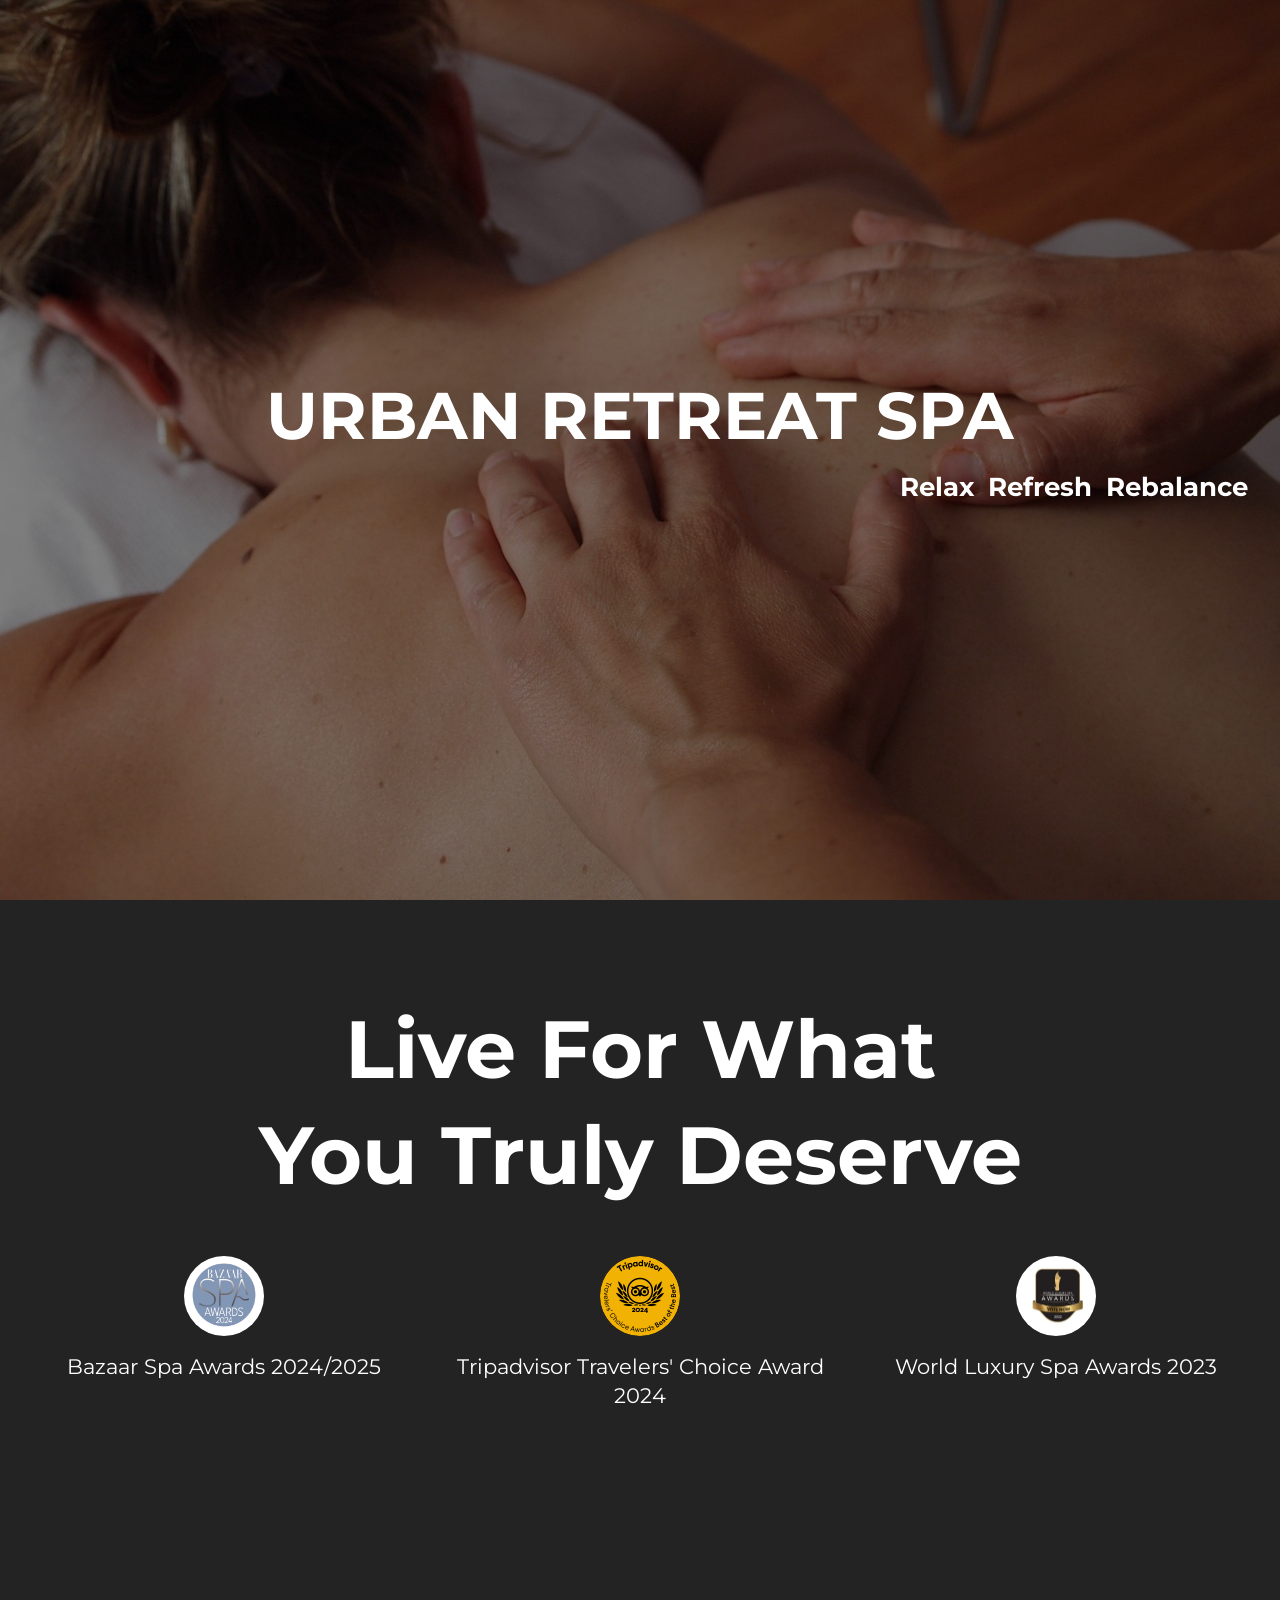
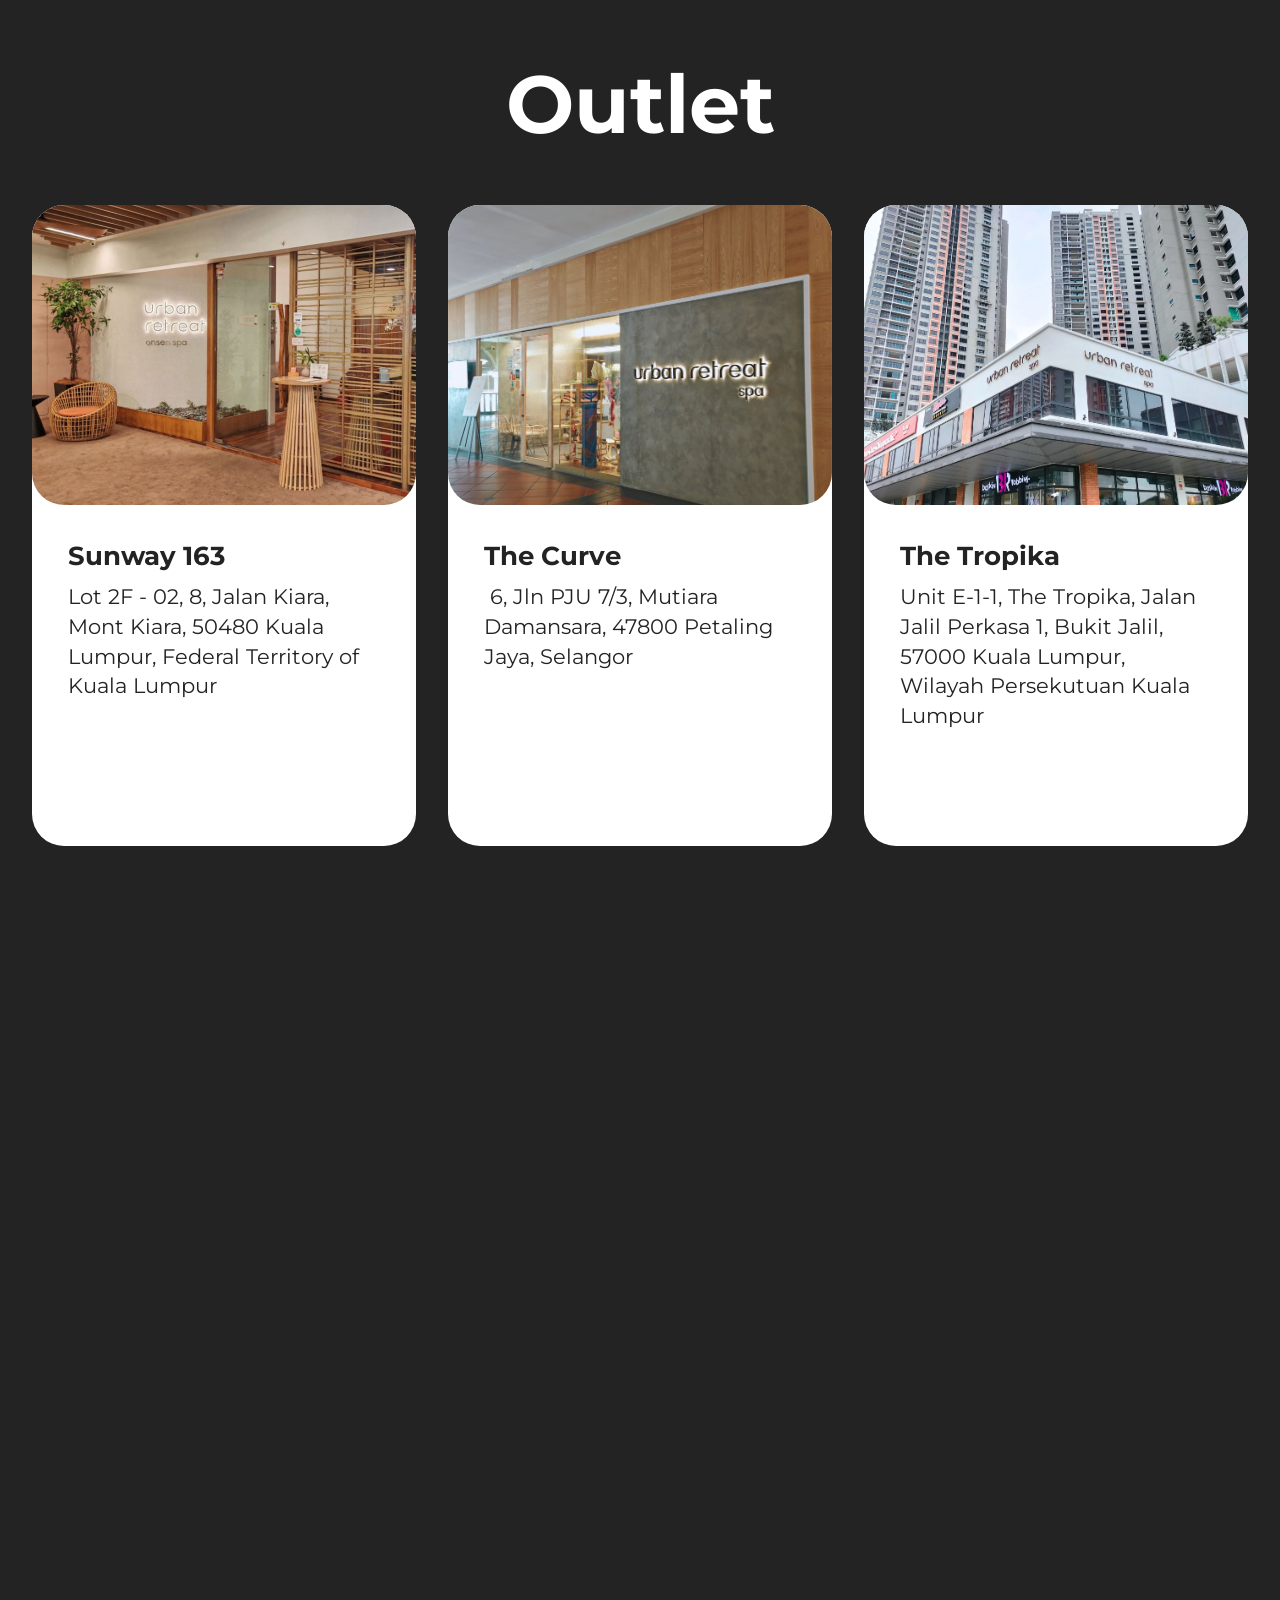
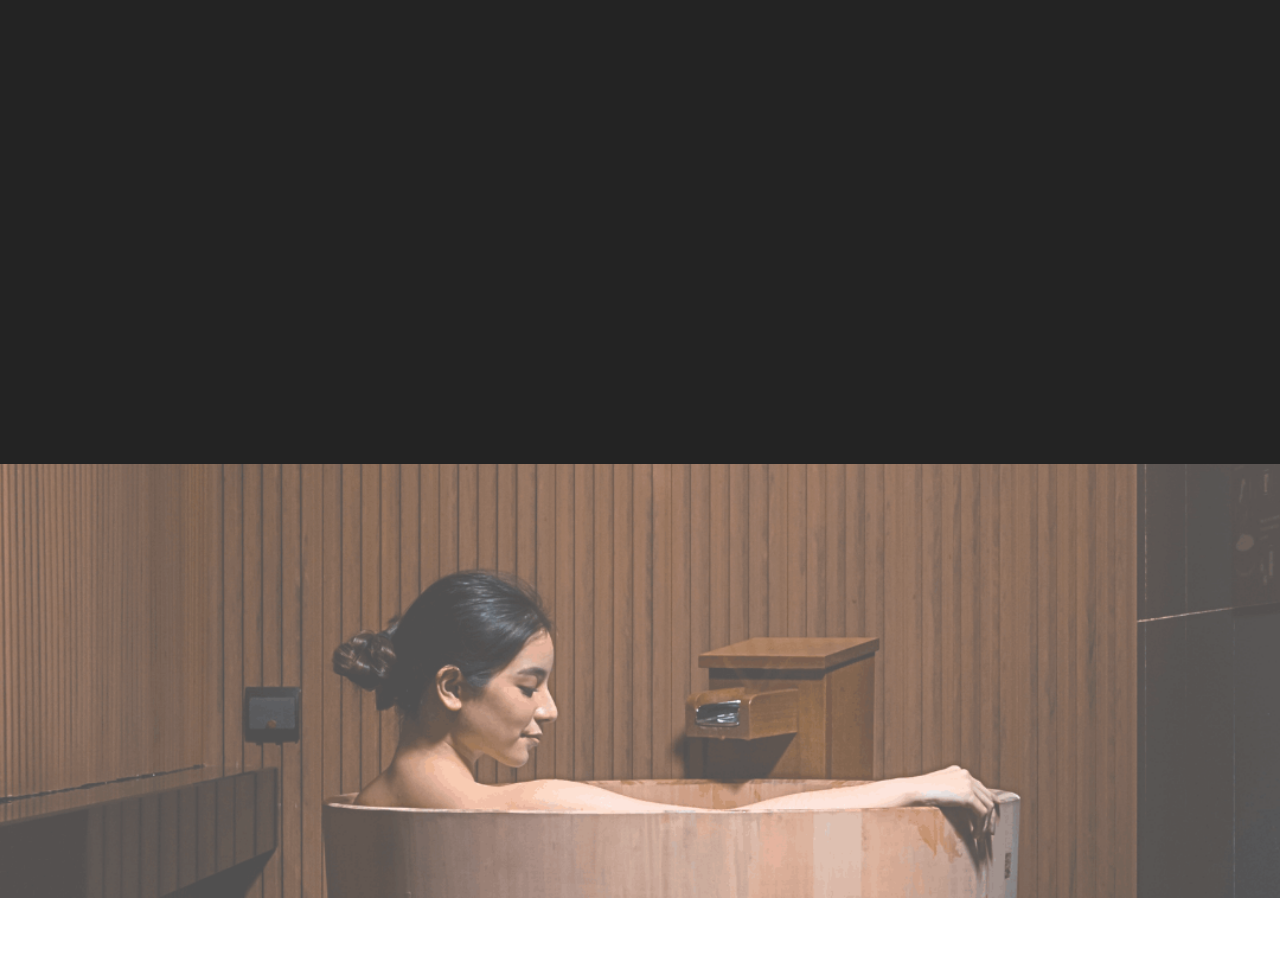
==== commit 48f79fc7: "create github pages" ====
--- a/index.html
+++ b/index.html
@@ -6,22 +6,22 @@
   <meta http-equiv="X-UA-Compatible" content="IE=edge">
   <meta name="generator" content="Mobirise v6.1.12, mobirise.com">
   <meta name="viewport" content="width=device-width, initial-scale=1, minimum-scale=1">
-  <link rel="shortcut icon" href="assets/images/logo.png" type="image/x-icon">
+  <link rel="shortcut icon" href="assets/images/logo5.png" type="image/x-icon">
   <meta name="description" content="">
   
   
   <title>Urban Retreat Spa</title>
   <link rel="stylesheet" href="assets/web/assets/mobirise-icons2/mobirise2.css">
   <link rel="stylesheet" href="assets/bootstrap/css/bootstrap.min.css">
+  <link rel="stylesheet" href="assets/parallax/jarallax.css">
   <link rel="stylesheet" href="assets/animatecss/animate.css">
-  <link rel="stylesheet" href="assets/dropdown/css/style.css">
   <link rel="stylesheet" href="assets/socicon/css/styles.css">
   <link rel="stylesheet" href="assets/theme/css/style.css">
   <link rel="preload" href="https://fonts.googleapis.com/css?family=Montserrat:100,200,300,400,500,600,700,800,900,100i,200i,300i,400i,500i,600i,700i,800i,900i&display=swap" as="style" onload="this.onload=null;this.rel='stylesheet'">
   <noscript><link rel="stylesheet" href="https://fonts.googleapis.com/css?family=Montserrat:100,200,300,400,500,600,700,800,900,100i,200i,300i,400i,500i,600i,700i,800i,900i&display=swap"></noscript>
   <link rel="preload" href="https://fonts.googleapis.com/css?family=Inter+Tight:100,200,300,400,500,600,700,800,900,100i,200i,300i,400i,500i,600i,700i,800i,900i&display=swap" as="style" onload="this.onload=null;this.rel='stylesheet'">
   <noscript><link rel="stylesheet" href="https://fonts.googleapis.com/css?family=Inter+Tight:100,200,300,400,500,600,700,800,900,100i,200i,300i,400i,500i,600i,700i,800i,900i&display=swap"></noscript>
-  <link rel="preload" as="style" href="assets/mobirise/css/mbr-additional.css?v=FIkEVJ"><link rel="stylesheet" href="assets/mobirise/css/mbr-additional.css?v=FIkEVJ" type="text/css">
+  <link rel="preload" as="style" href="assets/mobirise/css/mbr-additional.css?v=oxrvas"><link rel="stylesheet" href="assets/mobirise/css/mbr-additional.css?v=oxrvas" type="text/css">
 
   
   
@@ -29,44 +29,14 @@
 </head>
 <body>
   
-  <section data-bs-version="5.1" class="menu menu3 cid-vfYIb7tBE4" once="menu" id="menu3-1m">
-    
-    <nav class="navbar navbar-dropdown navbar-fixed-top navbar-expand-lg">
-        <div class="container">
-            <div class="navbar-brand">
-                
-                <span class="navbar-caption-wrap"><a class="navbar-caption text-black display-7" href="https://mobiri.se">Urban Retreat Spa</a></span>
-            </div>
-            <button class="navbar-toggler" type="button" data-toggle="collapse" data-bs-toggle="collapse" data-target="#navbarSupportedContent" data-bs-target="#navbarSupportedContent" aria-controls="navbarNavAltMarkup" aria-expanded="false" aria-label="Toggle navigation">
-                <div class="hamburger">
-                    <span></span>
-                    <span></span>
-                    <span></span>
-                    <span></span>
-                </div>
-            </button>
-            <div class="collapse navbar-collapse" id="navbarSupportedContent">
-                <ul class="navbar-nav nav-dropdown" data-app-modern-menu="true"><li class="nav-item"><a class="nav-link link text-black display-4" href="https://mobiri.se">
-                            About us</a></li>
-                    <li class="nav-item"><a class="nav-link link text-black display-4" href="https://mobiri.se">
-                            Services</a></li>
-                    <li class="nav-item"><a class="nav-link link text-black display-4" href="https://mobiri.se">Contacts</a>
-                    </li></ul>
-                
-                <div class="navbar-buttons mbr-section-btn"><a class="btn btn-primary display-4" href="https://mobiri.se">Book Now</a></div>
-            </div>
-        </div>
-    </nav>
-</section>
-
-<section data-bs-version="5.1" class="header3 cid-vfYIE7jsrv mbr-fullscreen" id="header3-1n">
+  <section data-bs-version="5.1" class="header3 cid-vfYIE7jsrv mbr-fullscreen mbr-parallax-background" id="header3-1n">
 
     
 
     
     <div class="mbr-overlay" style="opacity: 0.5; background-color: rgb(0, 0, 0);"></div>
 
-    <div class="align-center container">
+    <div class="align-center container-fluid">
         <div class="row justify-content-center">
             <div class="col-12 col-lg-12">
                 <h2 class="mbr-section-title mbr-fonts-style mb-3 display-1"><strong>URBAN RETREAT SPA</strong></h2>
@@ -210,9 +180,7 @@
 						<h4 class="mbr-section-title mbr-fonts-style align-center mb-0 display-2">
 							<strong>Services</strong>
 						</h4>
-						<h5 class="mbr-section-subtitle mbr-fonts-style align-center mb-0 mt-4 display-7">
-							To add more cards, hover on a card and click 'Add items'
-						</h5>
+						<h5 class="mbr-section-subtitle mbr-fonts-style align-center mb-0 mt-4 display-7">Discover a full range of professional massage and spa services at our outlets.</h5>
 					</div>
 				</div>
 			</div>
@@ -225,179 +193,70 @@
 						<div class="slide-content">
 							<div class="item-img">
 								<div class="item-wrapper">
-									<img src="assets/images/shop1.jpg" alt="Mobirise Website Builder" title="" data-slide-to="1" data-bs-slide-to="1">
+									<img src="assets/images/couple-massage-with-private-jacuzzi-and-spa-for-2-people-5043468.webp" alt="Mobirise Website Builder" title="" data-slide-to="1" data-bs-slide-to="1">
 								</div>
 							</div>
 							<div class="item-content">
-								<h5 class="item-title mbr-fonts-style display-5">
-									<strong>Design</strong>
-								</h5>
+								<h5 class="item-title mbr-fonts-style display-5"><strong>Couple Spa</strong></h5>
 								
-								<p class="mbr-text mbr-fonts-style mt-3 display-7">
-									Mobirise is an easy website builder. Just drop site elements to your page, add
-									content and style it to look the way you like.
-								</p>
-							</div>
-
-							<div class="mbr-section-btn item-footer mt-2">
-								<a href="" class="btn item-btn btn-primary display-7" target="_blank">Start Now</a>
-							</div>
+								<p class="mbr-text mbr-fonts-style mt-3 display-7">A Couple Massage allows two guests to relax side by side in a private room...<br></p>
+							</div>
+
+							<div class="mbr-section-btn item-footer mt-2"><a href="" class="btn item-btn btn-black display-7" target="_blank">Read More</a></div>
 						</div>
-					</div>
-					<div class="embla__slide slider-image item" style="margin-left: 1rem; margin-right: 1rem;">
+					</div><div class="embla__slide slider-image item active" style="margin-left: 1rem; margin-right: 1rem;">
 						<div class="slide-content">
 							<div class="item-img">
 								<div class="item-wrapper">
-									<img src="assets/images/shop2.jpg" alt="Mobirise Website Builder" title="" data-slide-to="2" data-bs-slide-to="2">
+									<img src="assets/images/klem-hair-cream-jpg-600x750.jpg" alt="Mobirise Website Builder" title="" data-slide-to="2" data-bs-slide-to="2">
 								</div>
 							</div>
 							<div class="item-content">
-								<h5 class="item-title mbr-fonts-style display-5">
-									<strong>Design</strong>
-								</h5>
+								<h5 class="item-title mbr-fonts-style display-5"><strong>Hair Cream Bath</strong></h5>
 								
-								<p class="mbr-text mbr-fonts-style mt-3 display-7">
-									Mobirise is an easy website builder. Just drop site elements to your page, add
-									content and style it to look the way you like.
-								</p>
-							</div>
-							<div class="mbr-section-btn item-footer mt-2">
-								<a href="" class="btn item-btn btn-primary display-7" target="_blank">Start Now</a>
-							</div>
+								<p class="mbr-text mbr-fonts-style mt-3 display-7">Hair cream bath massage offers numerous benefits, allowing you to...<br></p>
+							</div>
+
+							<div class="mbr-section-btn item-footer mt-2"><a href="" class="btn item-btn btn-black display-7" target="_blank">Read More</a></div>
 						</div>
-					</div>
-					<div class="embla__slide slider-image item" style="margin-left: 1rem; margin-right: 1rem;">
+					</div><div class="embla__slide slider-image item active" style="margin-left: 1rem; margin-right: 1rem;">
 						<div class="slide-content">
 							<div class="item-img">
 								<div class="item-wrapper">
-									<img src="assets/images/shop3.jpg" alt="Mobirise Website Builder" title="" data-slide-to="3" data-bs-slide-to="3">
+									<img src="assets/images/massage-when-pregnant.webp" alt="Mobirise Website Builder" title="" data-slide-to="3" data-bs-slide-to="3">
 								</div>
 							</div>
 							<div class="item-content">
-								<h5 class="item-title mbr-fonts-style display-5">
-									<strong>Design</strong>
-								</h5>
+								<h5 class="item-title mbr-fonts-style display-5"><strong>Pregnant Massage</strong></h5>
 								
-								<p class="mbr-text mbr-fonts-style mt-3 display-7">
-									Mobirise is an easy website builder. Just drop site elements to your page, add
-									content and style it to look the way you like.
-								</p>
-							</div>
-							<div class="mbr-section-btn item-footer mt-2">
-								<a href="" class="btn item-btn btn-primary display-7" target="_blank">Start Now</a>
-							</div>
+								<p class="mbr-text mbr-fonts-style mt-3 display-7">Urban Retreat Spa winning Harper’s Bazaar Spa Award, Women’s Weekly Award, and...<br></p>
+							</div>
+
+							<div class="mbr-section-btn item-footer mt-2"><a href="" class="btn item-btn btn-black display-7" target="_blank">Read More</a></div>
 						</div>
-					</div>
-					<div class="embla__slide slider-image item" style="margin-left: 1rem; margin-right: 1rem;">
+					</div><div class="embla__slide slider-image item active" style="margin-left: 1rem; margin-right: 1rem;">
 						<div class="slide-content">
 							<div class="item-img">
 								<div class="item-wrapper">
-									<img src="assets/images/shop4.jpg" alt="Mobirise Website Builder" title="" data-slide-to="4" data-bs-slide-to="4">
+									<img src="assets/images/onsen.webp" alt="Mobirise Website Builder" title="" data-slide-to="4" data-bs-slide-to="4">
 								</div>
 							</div>
 							<div class="item-content">
-								<h5 class="item-title mbr-fonts-style display-5">
-									<strong>Design</strong>
-								</h5>
+								<h5 class="item-title mbr-fonts-style display-5"><strong>Onsen Escape</strong></h5>
 								
-								<p class="mbr-text mbr-fonts-style mt-3 display-7">
-									Mobirise is an easy website builder. Just drop site elements to your page, add
-									content and style it to look the way you like.
-								</p>
-							</div>
-							<div class="mbr-section-btn item-footer mt-2">
-								<a href="" class="btn item-btn btn-primary display-7" target="_blank">Start Now</a>
-							</div>
+								<p class="mbr-text mbr-fonts-style mt-3 display-7">Experience Malaysia’s first private onsen in Mont Kiara. Relax in your own...</p>
+							</div>
+
+							<div class="mbr-section-btn item-footer mt-2"><a href="" class="btn item-btn btn-black display-7" target="_blank">Read More</a></div>
 						</div>
 					</div>
-					<div class="embla__slide slider-image item" style="margin-left: 1rem; margin-right: 1rem;">
-						<div class="slide-content">
-							<div class="item-img">
-								<div class="item-wrapper">
-									<img src="assets/images/shop5.jpg" alt="Mobirise Website Builder" title="" data-slide-to="5" data-bs-slide-to="5">
-								</div>
-							</div>
-							<div class="item-content">
-								<h5 class="item-title mbr-fonts-style display-5">
-									<strong>Design</strong>
-								</h5>
-								
-								<p class="mbr-text mbr-fonts-style mt-3 display-7">
-									Mobirise is an easy website builder. Just drop site elements to your page, add
-									content and style it to look the way you like.
-								</p>
-							</div>
-							<div class="mbr-section-btn item-footer mt-2">
-								<a href="" class="btn item-btn btn-primary display-7" target="_blank">Start Now</a>
-							</div>
-						</div>
-					</div>
-					<div class="embla__slide slider-image item" style="margin-left: 1rem; margin-right: 1rem;">
-						<div class="slide-content">
-							<div class="item-img">
-								<div class="item-wrapper">
-									<img src="assets/images/shop6.jpg" alt="Mobirise Website Builder" title="" data-slide-to="6" data-bs-slide-to="6">
-								</div>
-							</div>
-							<div class="item-content">
-								<h5 class="item-title mbr-fonts-style display-5">
-									<strong>Design</strong>
-								</h5>
-								
-								<p class="mbr-text mbr-fonts-style mt-3 display-7">
-									Mobirise is an easy website builder. Just drop site elements to your page, add
-									content and style it to look the way you like.
-								</p>
-							</div>
-							<div class="mbr-section-btn item-footer mt-2">
-								<a href="" class="btn item-btn btn-primary display-7" target="_blank">Start Now</a>
-							</div>
-						</div>
-					</div>
-					<div class="embla__slide slider-image item" style="margin-left: 1rem; margin-right: 1rem;">
-						<div class="slide-content">
-							<div class="item-img">
-								<div class="item-wrapper">
-									<img src="assets/images/shop7.jpg" alt="Mobirise Website Builder" title="" data-slide-to="7" data-bs-slide-to="7">
-								</div>
-							</div>
-							<div class="item-content">
-								<h5 class="item-title mbr-fonts-style display-5">
-									<strong>Design</strong>
-								</h5>
-								
-								<p class="mbr-text mbr-fonts-style mt-3 display-7">
-									Mobirise is an easy website builder. Just drop site elements to your page, add
-									content and style it to look the way you like.
-								</p>
-							</div>
-							<div class="mbr-section-btn item-footer mt-2">
-								<a href="" class="btn item-btn btn-primary display-7" target="_blank">Start Now</a>
-							</div>
-						</div>
-					</div>
-					<div class="embla__slide slider-image item" style="margin-left: 1rem; margin-right: 1rem;">
-					<div class="slide-content">
-						<div class="item-img">
-							<div class="item-wrapper">
-								<img src="assets/images/shop0.jpg" alt="Mobirise Website Builder" title="" data-slide-to="8" data-bs-slide-to="8">
-							</div>
-						</div>
-						<div class="item-content">
-							<h5 class="item-title mbr-fonts-style display-5">
-								<strong>Design</strong>
-							</h5>
-							
-							<p class="mbr-text mbr-fonts-style mt-3 display-7">
-								Mobirise is an easy website builder. Just drop site elements to your page, add
-								content and style it to look the way you like.
-							</p>
-						</div>
-						<div class="mbr-section-btn item-footer mt-2">
-							<a href="" class="btn item-btn btn-primary display-7" target="_blank">Start Now</a>
-						</div>
-					</div>
-					</div>
+					
+					
+					
+					
+					
+					
+					
 				</div>
 			</div>
 			<button class="embla__button embla__button--prev">
@@ -415,7 +274,8 @@
 <section data-bs-version="5.1" class="social4 cid-vfZcE30fEF" id="social04-1r">
     
     
-    
+    <div class="mbr-overlay" style="opacity: 0.3; background-color: rgb(255, 255, 255);">
+    </div>
 
     <div class="container">
         <div class="media-container-row">
@@ -427,9 +287,7 @@
                     <a class="iconfont-wrapper bg-facebook m-2 " target="_blank" href="https://mobiri.se">
                         <span class="socicon-facebook socicon"></span>
                     </a>
-                    <a class="iconfont-wrapper bg-twitter m-2" href="https://mobiri.se" target="_blank">
-                        <span class="socicon-twitter socicon"></span>
-                    </a>
+                    
                     <a class="iconfont-wrapper bg-instagram m-2" href="https://mobiri.se" target="_blank">
                         <span class="socicon-instagram socicon"></span>
                     </a>
@@ -447,7 +305,7 @@
             </div>
         </div>
     </div>
-</section><section class="display-7" style="padding: 0;align-items: center;justify-content: center;flex-wrap: wrap;    align-content: center;display: flex;position: relative;height: 4rem;"><a href="https://mobiri.se/4654924" style="flex: 1 1;height: 4rem;position: absolute;width: 100%;z-index: 1;"><img alt="" style="height: 4rem;" src="[data-uri]"></a><p style="margin: 0;text-align: center;" class="display-7">&#8204;</p><a style="z-index:1" href="https://mobirise.com/builder/ai-website-generator.html">AI Website Generator</a></section><script src="assets/bootstrap/js/bootstrap.bundle.min.js"></script>  <script src="assets/smoothscroll/smooth-scroll.js"></script>  <script src="assets/ytplayer/index.js"></script>  <script src="assets/dropdown/js/navbar-dropdown.js"></script>  <script src="assets/embla/embla.min.js"></script>  <script src="assets/embla/script.js"></script>  <script src="assets/theme/js/script.js"></script>  
+</section><section class="display-7" style="padding: 0;align-items: center;justify-content: center;flex-wrap: wrap;    align-content: center;display: flex;position: relative;height: 4rem;"><a href="https://mobiri.se/4654924" style="flex: 1 1;height: 4rem;position: absolute;width: 100%;z-index: 1;"><img alt="" style="height: 4rem;" src="[data-uri]"></a><p style="margin: 0;text-align: center;" class="display-7">&#8204;</p><a style="z-index:1" href="https://mobirise.com/html-builder.html">HTML Website Creator</a></section><script src="assets/bootstrap/js/bootstrap.bundle.min.js"></script>  <script src="assets/parallax/jarallax.js"></script>  <script src="assets/smoothscroll/smooth-scroll.js"></script>  <script src="assets/ytplayer/index.js"></script>  <script src="assets/embla/embla.min.js"></script>  <script src="assets/embla/script.js"></script>  <script src="assets/theme/js/script.js"></script>  
   
   
   <input name="animation" type="hidden">
--- a/assets/parallax/jarallax.css
+++ b/assets/parallax/jarallax.css
@@ -0,0 +1,15 @@
+.jarallax {
+    position: relative;
+    z-index: 0;
+}
+.jarallax > .jarallax-img {
+    position: absolute;
+    object-fit: cover;
+    /* support for plugin https://github.com/bfred-it/object-fit-images */
+    font-family: 'object-fit: cover;';
+    top: 0;
+    left: 0;
+    width: 100%;
+    height: 100%;
+    z-index: -1;
+}
--- a/assets/mobirise/css/mbr-additional.css
+++ b/assets/mobirise/css/mbr-additional.css
@@ -22,35 +22,35 @@
 }
 .display-1 {
   font-family: 'Montserrat', sans-serif;
-  font-size: 5rem;
+  font-size: 4.8rem;
   line-height: 1;
 }
 .display-1 > .mbr-iconfont {
-  font-size: 6.25rem;
+  font-size: 6rem;
 }
 .display-2 {
-  font-family: 'Inter Tight', sans-serif;
-  font-size: 3rem;
+  font-family: 'Montserrat', sans-serif;
+  font-size: 6rem;
   line-height: 1;
 }
 .display-2 > .mbr-iconfont {
-  font-size: 3.75rem;
+  font-size: 7.5rem;
 }
 .display-4 {
-  font-family: 'Inter Tight', sans-serif;
-  font-size: 1.4rem;
-  line-height: 1.5;
-}
-.display-4 > .mbr-iconfont {
-  font-size: 1.75rem;
-}
-.display-5 {
   font-family: 'Inter Tight', sans-serif;
   font-size: 2rem;
   line-height: 1.5;
 }
+.display-4 > .mbr-iconfont {
+  font-size: 2.5rem;
+}
+.display-5 {
+  font-family: 'Montserrat', sans-serif;
+  font-size: 1.8rem;
+  line-height: 1.5;
+}
 .display-5 > .mbr-iconfont {
-  font-size: 2.5rem;
+  font-size: 2.25rem;
 }
 .display-7 {
   font-family: 'Montserrat', sans-serif;
@@ -67,29 +67,29 @@
 /* 0.65 - min scale variable, may vary */
 @media (max-width: 992px) {
   .display-1 {
-    font-size: 4rem;
+    font-size: 3.84rem;
   }
 }
 @media (max-width: 768px) {
   .display-1 {
-    font-size: 3.5rem;
-    font-size: calc( 2.4rem + (5 - 2.4) * ((100vw - 20rem) / (48 - 20)));
-    line-height: calc( 1.1 * (2.4rem + (5 - 2.4) * ((100vw - 20rem) / (48 - 20))));
+    font-size: 3.36rem;
+    font-size: calc( 2.33rem + (4.8 - 2.33) * ((100vw - 20rem) / (48 - 20)));
+    line-height: calc( 1.1 * (2.33rem + (4.8 - 2.33) * ((100vw - 20rem) / (48 - 20))));
   }
   .display-2 {
-    font-size: 2.4rem;
-    font-size: calc( 1.7rem + (3 - 1.7) * ((100vw - 20rem) / (48 - 20)));
-    line-height: calc( 1.3 * (1.7rem + (3 - 1.7) * ((100vw - 20rem) / (48 - 20))));
+    font-size: 4.8rem;
+    font-size: calc( 2.75rem + (6 - 2.75) * ((100vw - 20rem) / (48 - 20)));
+    line-height: calc( 1.3 * (2.75rem + (6 - 2.75) * ((100vw - 20rem) / (48 - 20))));
   }
   .display-4 {
-    font-size: 1.12rem;
-    font-size: calc( 1.14rem + (1.4 - 1.14) * ((100vw - 20rem) / (48 - 20)));
-    line-height: calc( 1.4 * (1.14rem + (1.4 - 1.14) * ((100vw - 20rem) / (48 - 20))));
-  }
-  .display-5 {
     font-size: 1.6rem;
     font-size: calc( 1.35rem + (2 - 1.35) * ((100vw - 20rem) / (48 - 20)));
     line-height: calc( 1.4 * (1.35rem + (2 - 1.35) * ((100vw - 20rem) / (48 - 20))));
+  }
+  .display-5 {
+    font-size: 1.44rem;
+    font-size: calc( 1.28rem + (1.8 - 1.28) * ((100vw - 20rem) / (48 - 20)));
+    line-height: calc( 1.4 * (1.28rem + (1.8 - 1.28) * ((100vw - 20rem) / (48 - 20))));
   }
   .display-7 {
     font-size: 1.12rem;
@@ -99,24 +99,24 @@
 }
 @media (min-width: 992px) and (max-width: 1400px) {
   .display-1 {
-    font-size: 3.5rem;
-    font-size: calc( 2.4rem + (5 - 2.4) * ((100vw - 62rem) / (87 - 62)));
-    line-height: calc( 1.1 * (2.4rem + (5 - 2.4) * ((100vw - 62rem) / (87 - 62))));
+    font-size: 3.36rem;
+    font-size: calc( 2.33rem + (4.8 - 2.33) * ((100vw - 62rem) / (87 - 62)));
+    line-height: calc( 1.1 * (2.33rem + (4.8 - 2.33) * ((100vw - 62rem) / (87 - 62))));
   }
   .display-2 {
-    font-size: 2.4rem;
-    font-size: calc( 1.7rem + (3 - 1.7) * ((100vw - 62rem) / (87 - 62)));
-    line-height: calc( 1.3 * (1.7rem + (3 - 1.7) * ((100vw - 62rem) / (87 - 62))));
+    font-size: 4.8rem;
+    font-size: calc( 2.75rem + (6 - 2.75) * ((100vw - 62rem) / (87 - 62)));
+    line-height: calc( 1.3 * (2.75rem + (6 - 2.75) * ((100vw - 62rem) / (87 - 62))));
   }
   .display-4 {
-    font-size: 1.12rem;
-    font-size: calc( 1.14rem + (1.4 - 1.14) * ((100vw - 62rem) / (87 - 62)));
-    line-height: calc( 1.4 * (1.14rem + (1.4 - 1.14) * ((100vw - 62rem) / (87 - 62))));
-  }
-  .display-5 {
     font-size: 1.6rem;
     font-size: calc( 1.35rem + (2 - 1.35) * ((100vw - 62rem) / (87 - 62)));
     line-height: calc( 1.4 * (1.35rem + (2 - 1.35) * ((100vw - 62rem) / (87 - 62))));
+  }
+  .display-5 {
+    font-size: 1.44rem;
+    font-size: calc( 1.28rem + (1.8 - 1.28) * ((100vw - 62rem) / (87 - 62)));
+    line-height: calc( 1.4 * (1.28rem + (1.8 - 1.28) * ((100vw - 62rem) / (87 - 62))));
   }
   .display-7 {
     font-size: 1.12rem;
@@ -787,375 +787,6 @@
 .new-font > .mbr-iconfont {
   font-size: 2rem;
 }
-.cid-vfYIb7tBE4 {
-  z-index: 1000;
-  width: 100%;
-  position: relative;
-  min-height: 60px;
-}
-.cid-vfYIb7tBE4 nav.navbar {
-  position: fixed;
-}
-.cid-vfYIb7tBE4 .dropdown-item:before {
-  font-family: Moririse2 !important;
-  content: "\e966";
-  display: inline-block;
-  width: 0;
-  position: absolute;
-  left: 1rem;
-  top: 0.5rem;
-  margin-right: 0.5rem;
-  line-height: 1;
-  font-size: inherit;
-  vertical-align: middle;
-  text-align: center;
-  overflow: hidden;
-  transform: scale(0, 1);
-  transition: all 0.25s ease-in-out;
-}
-.cid-vfYIb7tBE4 .dropdown-menu {
-  padding: 0;
-  border-radius: 4px;
-  box-shadow: 0 1px 3px 0 rgba(0, 0, 0, 0.1);
-}
-.cid-vfYIb7tBE4 .dropdown-item {
-  border-bottom: 1px solid #e6e6e6;
-}
-.cid-vfYIb7tBE4 .dropdown-item:hover,
-.cid-vfYIb7tBE4 .dropdown-item:focus {
-  background: #ffffff !important;
-  color: white !important;
-}
-.cid-vfYIb7tBE4 .dropdown-item:hover span {
-  color: white;
-}
-.cid-vfYIb7tBE4 .dropdown-item:first-child {
-  border-top-left-radius: 4px;
-  border-top-right-radius: 4px;
-}
-.cid-vfYIb7tBE4 .dropdown-item:last-child {
-  border-bottom: none;
-  border-bottom-left-radius: 4px;
-  border-bottom-right-radius: 4px;
-}
-.cid-vfYIb7tBE4 .nav-dropdown .link {
-  padding: 0 0.3em !important;
-  margin: 0.667em 1em !important;
-}
-.cid-vfYIb7tBE4 .nav-dropdown .link.dropdown-toggle::after {
-  margin-left: 0.5rem;
-  margin-top: 0.2rem;
-}
-.cid-vfYIb7tBE4 .nav-link {
-  position: relative;
-}
-.cid-vfYIb7tBE4 .container {
-  display: flex;
-  margin: auto;
-  flex-wrap: nowrap;
-}
-@media (max-width: 991px) {
-  .cid-vfYIb7tBE4 .container {
-    flex-wrap: wrap;
-  }
-}
-.cid-vfYIb7tBE4 .container-fluid {
-  flex-wrap: nowrap;
-}
-@media (max-width: 991px) {
-  .cid-vfYIb7tBE4 .container-fluid {
-    flex-wrap: wrap;
-  }
-}
-.cid-vfYIb7tBE4 .iconfont-wrapper {
-  color: #000000 !important;
-  font-size: 1.5rem;
-  padding-right: 0.5rem;
-}
-.cid-vfYIb7tBE4 .dropdown-menu,
-.cid-vfYIb7tBE4 .navbar.opened {
-  background: #ffffff !important;
-}
-.cid-vfYIb7tBE4 .nav-item:focus,
-.cid-vfYIb7tBE4 .nav-link:focus {
-  outline: none;
-}
-.cid-vfYIb7tBE4 .dropdown .dropdown-menu .dropdown-item {
-  width: auto;
-  transition: all 0.25s ease-in-out;
-}
-.cid-vfYIb7tBE4 .dropdown .dropdown-menu .dropdown-item::after {
-  right: 0.5rem;
-}
-.cid-vfYIb7tBE4 .dropdown .dropdown-menu .dropdown-item .mbr-iconfont {
-  margin-right: 0.5rem;
-  vertical-align: sub;
-}
-.cid-vfYIb7tBE4 .dropdown .dropdown-menu .dropdown-item .mbr-iconfont:before {
-  display: inline-block;
-  transform: scale(1, 1);
-  transition: all 0.25s ease-in-out;
-}
-.cid-vfYIb7tBE4 .collapsed .dropdown-menu .dropdown-item:before {
-  display: none;
-}
-.cid-vfYIb7tBE4 .collapsed .dropdown .dropdown-menu .dropdown-item {
-  padding: 0.235em 1.5em 0.235em 1.5em !important;
-  transition: none;
-  margin: 0 !important;
-}
-.cid-vfYIb7tBE4 .navbar {
-  min-height: 70px;
-  transition: all 0.3s;
-  border-bottom: 1px solid transparent;
-  box-shadow: 0 1px 3px 0 rgba(0, 0, 0, 0.1);
-  background: #ffffff;
-}
-.cid-vfYIb7tBE4 .navbar.opened {
-  transition: all 0.3s;
-}
-.cid-vfYIb7tBE4 .navbar .dropdown-item {
-  padding: 0.5rem 1.8rem;
-}
-.cid-vfYIb7tBE4 .navbar .navbar-logo img {
-  width: auto;
-}
-.cid-vfYIb7tBE4 .navbar .navbar-collapse {
-  justify-content: flex-end;
-  z-index: 1;
-}
-.cid-vfYIb7tBE4 .navbar.collapsed {
-  justify-content: center;
-}
-.cid-vfYIb7tBE4 .navbar.collapsed .nav-item .nav-link::before {
-  display: none;
-}
-.cid-vfYIb7tBE4 .navbar.collapsed.opened .dropdown-menu {
-  top: 0;
-}
-.cid-vfYIb7tBE4 .navbar.collapsed .dropdown-menu .dropdown-submenu {
-  left: 0 !important;
-}
-.cid-vfYIb7tBE4 .navbar.collapsed .dropdown-menu .dropdown-item:after {
-  right: auto;
-}
-.cid-vfYIb7tBE4 .navbar.collapsed .dropdown-menu .dropdown-toggle[data-toggle="dropdown-submenu"]:after {
-  margin-left: 0.5rem;
-  margin-top: 0.2rem;
-  border-top: 0.35em solid;
-  border-right: 0.35em solid transparent;
-  border-left: 0.35em solid transparent;
-  border-bottom: 0;
-  top: 41%;
-}
-.cid-vfYIb7tBE4 .navbar.collapsed ul.navbar-nav li {
-  margin: auto;
-}
-.cid-vfYIb7tBE4 .navbar.collapsed .dropdown-menu .dropdown-item {
-  padding: 0.25rem 1.5rem;
-  text-align: center;
-}
-.cid-vfYIb7tBE4 .navbar.collapsed .icons-menu {
-  padding-left: 0;
-  padding-right: 0;
-  padding-top: 0.5rem;
-  padding-bottom: 0.5rem;
-}
-@media (max-width: 991px) {
-  .cid-vfYIb7tBE4 .navbar .nav-item .nav-link::before {
-    display: none;
-  }
-  .cid-vfYIb7tBE4 .navbar.opened .dropdown-menu {
-    top: 0;
-  }
-  .cid-vfYIb7tBE4 .navbar .dropdown-menu .dropdown-submenu {
-    left: 0 !important;
-  }
-  .cid-vfYIb7tBE4 .navbar .dropdown-menu .dropdown-item:after {
-    right: auto;
-  }
-  .cid-vfYIb7tBE4 .navbar .dropdown-menu .dropdown-toggle[data-toggle="dropdown-submenu"]:after {
-    margin-left: 0.5rem;
-    margin-top: 0.2rem;
-    border-top: 0.35em solid;
-    border-right: 0.35em solid transparent;
-    border-left: 0.35em solid transparent;
-    border-bottom: 0;
-    top: 40%;
-  }
-  .cid-vfYIb7tBE4 .navbar .navbar-logo img {
-    height: 3rem !important;
-  }
-  .cid-vfYIb7tBE4 .navbar ul.navbar-nav li {
-    margin: auto;
-  }
-  .cid-vfYIb7tBE4 .navbar .dropdown-menu .dropdown-item {
-    padding: 0.25rem 1.5rem !important;
-    text-align: center;
-  }
-  .cid-vfYIb7tBE4 .navbar .navbar-brand {
-    flex-shrink: initial;
-    flex-basis: auto;
-    word-break: break-word;
-    padding-right: 2rem;
-  }
-  .cid-vfYIb7tBE4 .navbar .navbar-toggler {
-    flex-basis: auto;
-  }
-  .cid-vfYIb7tBE4 .navbar .icons-menu {
-    padding-left: 0;
-    padding-top: 0.5rem;
-    padding-bottom: 0.5rem;
-  }
-}
-@media (max-width: 991px) and (max-width: 767px) {
-  .cid-vfYIb7tBE4 .navbar .navbar-brand {
-    width: calc(100% - 31px);
-  }
-}
-.cid-vfYIb7tBE4 .navbar.navbar-short {
-  min-height: 60px;
-}
-.cid-vfYIb7tBE4 .navbar.navbar-short .navbar-logo img {
-  height: 2.5rem !important;
-}
-.cid-vfYIb7tBE4 .navbar.navbar-short .navbar-brand {
-  min-height: 60px;
-  padding: 0;
-}
-.cid-vfYIb7tBE4 .navbar-brand {
-  min-height: 70px;
-  flex-shrink: 0;
-  align-items: center;
-  margin-right: 0;
-  padding: 10px 0;
-  transition: all 0.3s;
-  word-break: break-word;
-  z-index: 1;
-}
-.cid-vfYIb7tBE4 .navbar-brand .navbar-caption {
-  line-height: inherit !important;
-}
-.cid-vfYIb7tBE4 .navbar-brand .navbar-logo a {
-  outline: none;
-}
-.cid-vfYIb7tBE4 .dropdown-item.active,
-.cid-vfYIb7tBE4 .dropdown-item:active {
-  background-color: transparent;
-}
-.cid-vfYIb7tBE4 .navbar-expand-lg .navbar-nav .nav-link {
-  padding: 0;
-}
-.cid-vfYIb7tBE4 .nav-dropdown .link.dropdown-toggle {
-  margin-right: 1.667em;
-}
-.cid-vfYIb7tBE4 .nav-dropdown .link.dropdown-toggle[aria-expanded="true"] {
-  margin-right: 0;
-  padding: 0.667em 1.667em;
-}
-.cid-vfYIb7tBE4 .navbar.navbar-expand-lg .dropdown .dropdown-menu {
-  background: #ffffff;
-}
-.cid-vfYIb7tBE4 .navbar.navbar-expand-lg .dropdown .dropdown-menu .dropdown-submenu {
-  margin: 0;
-  left: 100%;
-}
-.cid-vfYIb7tBE4 .navbar .dropdown.open > .dropdown-menu {
-  display: block;
-}
-.cid-vfYIb7tBE4 ul.navbar-nav {
-  flex-wrap: wrap;
-}
-.cid-vfYIb7tBE4 .navbar-buttons {
-  text-align: center;
-  min-width: 170px;
-}
-.cid-vfYIb7tBE4 button.navbar-toggler {
-  outline: none;
-  width: 31px;
-  height: 20px;
-  cursor: pointer;
-  transition: all 0.2s;
-  position: relative;
-  align-self: center;
-}
-.cid-vfYIb7tBE4 button.navbar-toggler .hamburger span {
-  position: absolute;
-  right: 0;
-  width: 30px;
-  height: 2px;
-  border-right: 5px;
-  background-color: #000000;
-}
-.cid-vfYIb7tBE4 button.navbar-toggler .hamburger span:nth-child(1) {
-  top: 0;
-  transition: all 0.2s;
-}
-.cid-vfYIb7tBE4 button.navbar-toggler .hamburger span:nth-child(2) {
-  top: 8px;
-  transition: all 0.15s;
-}
-.cid-vfYIb7tBE4 button.navbar-toggler .hamburger span:nth-child(3) {
-  top: 8px;
-  transition: all 0.15s;
-}
-.cid-vfYIb7tBE4 button.navbar-toggler .hamburger span:nth-child(4) {
-  top: 16px;
-  transition: all 0.2s;
-}
-.cid-vfYIb7tBE4 nav.opened .hamburger span:nth-child(1) {
-  top: 8px;
-  width: 0;
-  opacity: 0;
-  right: 50%;
-  transition: all 0.2s;
-}
-.cid-vfYIb7tBE4 nav.opened .hamburger span:nth-child(2) {
-  transform: rotate(45deg);
-  transition: all 0.25s;
-}
-.cid-vfYIb7tBE4 nav.opened .hamburger span:nth-child(3) {
-  transform: rotate(-45deg);
-  transition: all 0.25s;
-}
-.cid-vfYIb7tBE4 nav.opened .hamburger span:nth-child(4) {
-  top: 8px;
-  width: 0;
-  opacity: 0;
-  right: 50%;
-  transition: all 0.2s;
-}
-.cid-vfYIb7tBE4 .navbar-dropdown {
-  padding: 0 1rem;
-  position: fixed;
-}
-.cid-vfYIb7tBE4 a.nav-link {
-  display: flex;
-  align-items: center;
-  justify-content: center;
-}
-.cid-vfYIb7tBE4 .icons-menu {
-  flex-wrap: nowrap;
-  display: flex;
-  justify-content: center;
-  padding-left: 1rem;
-  padding-right: 1rem;
-  padding-top: 0.3rem;
-  text-align: center;
-}
-@media screen and (-ms-high-contrast: active), (-ms-high-contrast: none) {
-  .cid-vfYIb7tBE4 .navbar {
-    height: 70px;
-  }
-  .cid-vfYIb7tBE4 .navbar.opened {
-    height: auto;
-  }
-  .cid-vfYIb7tBE4 .nav-item .nav-link:hover::before {
-    width: 175%;
-    max-width: calc(100% + 2rem);
-    left: -1rem;
-  }
-}
 .cid-vfYIE7jsrv {
   background-image: url("../../../assets/images/mbr-1920x1440.jpg");
 }
@@ -1322,7 +953,7 @@
 .cid-vfZkIdSist .item-img {
   width: 100%;
   height: 100%;
-  height: 400px;
+  height: 300px;
   object-fit: cover;
 }
 @media (max-width: 767px) {
@@ -1481,9 +1112,9 @@
   color: #ffffff;
 }
 .cid-vfZcE30fEF {
-  padding-top: 5rem;
+  padding-top: 7rem;
   padding-bottom: 5rem;
-  background-color: #ffffff;
+  background-image: url("../../../assets/images/onsen20journey-1080x1350.png");
 }
 .cid-vfZcE30fEF .mbr-fallback-image.disabled {
   display: none;
@@ -1503,13 +1134,6 @@
 }
 .cid-vfZcE30fEF .bg-facebook:hover {
   background: #0b60cb;
-}
-.cid-vfZcE30fEF .bg-twitter {
-  background: #1da1f2;
-  color: #ffffff;
-}
-.cid-vfZcE30fEF .bg-twitter:hover {
-  background: #0c85d0;
 }
 .cid-vfZcE30fEF .bg-instagram {
   background: #f00075;
@@ -1540,3 +1164,630 @@
   line-height: 55px;
   padding: .6rem;
 }
+.cid-vgaA0ZHvJl {
+  padding-top: 6rem;
+  padding-bottom: 6rem;
+  background-color: #000000;
+}
+.cid-vgaA0ZHvJl .mbr-fallback-image.disabled {
+  display: none;
+}
+.cid-vgaA0ZHvJl .mbr-fallback-image {
+  display: block;
+  background-size: cover;
+  background-position: center center;
+  width: 100%;
+  height: 100%;
+  position: absolute;
+  top: 0;
+}
+.cid-vgaA0ZHvJl .video-wrapper iframe {
+  width: 100%;
+}
+.cid-vgaA0ZHvJl .mbr-section-title,
+.cid-vgaA0ZHvJl .mbr-section-subtitle,
+.cid-vgaA0ZHvJl .mbr-text {
+  text-align: center;
+}
+.cid-vgaA0ZHvJl .mbr-section-title {
+  color: #ffffff;
+}
+.cid-vgaC9SscTf {
+  background-image: url("../../../assets/images/l-intro-1641563204-1600x898.jpg");
+}
+.cid-vgaC9SscTf .mbr-fallback-image.disabled {
+  display: none;
+}
+.cid-vgaC9SscTf .mbr-fallback-image {
+  display: block;
+  background-size: cover;
+  background-position: center center;
+  width: 100%;
+  height: 100%;
+  position: absolute;
+  top: 0;
+}
+.cid-vgaC9SscTf .social-row .soc-item {
+  display: inline-block;
+  text-align: center;
+  margin-bottom: 1rem;
+  margin-right: .7rem;
+}
+.cid-vgaC9SscTf .social-row .soc-item .mbr-iconfont {
+  font-size: 32px;
+  border-radius: 50%;
+  padding: 0.6rem;
+  border: 2px solid #000000;
+  transition: all 0.3s;
+  color: #000000;
+}
+.cid-vgaC9SscTf .social-row .soc-item .mbr-iconfont:hover {
+  background-color: #000000;
+  color: #ffffff;
+}
+.cid-vgaC9SscTf .mbr-section-title {
+  color: #f7f7f7;
+}
+.cid-vgazV5cf8E {
+  padding-top: 6rem;
+  padding-bottom: 6rem;
+  background-image: url("../../../assets/images/titanic-2015x3000.jpg");
+}
+.cid-vgazV5cf8E .mbr-fallback-image.disabled {
+  display: none;
+}
+.cid-vgazV5cf8E .mbr-fallback-image {
+  display: block;
+  background-size: cover;
+  background-position: center center;
+  width: 100%;
+  height: 100%;
+  position: absolute;
+  top: 0;
+}
+@media (max-width: 991px) {
+  .cid-vgazV5cf8E .image-wrapper {
+    margin-bottom: 1rem;
+  }
+}
+.cid-vgazV5cf8E .row {
+  flex-direction: row-reverse;
+}
+.cid-vgazV5cf8E img {
+  width: 100%;
+}
+.cid-vgazV5cf8E .mbr-description {
+  color: #ffeb69;
+  text-align: center;
+}
+.cid-vgaBX1Ca4m {
+  padding-top: 6rem;
+  padding-bottom: 6rem;
+  background-image: url("../../../assets/images/jaws-movie-poster.webp");
+}
+.cid-vgaBX1Ca4m .mbr-fallback-image.disabled {
+  display: none;
+}
+.cid-vgaBX1Ca4m .mbr-fallback-image {
+  display: block;
+  background-size: cover;
+  background-position: center center;
+  width: 100%;
+  height: 100%;
+  position: absolute;
+  top: 0;
+}
+@media (max-width: 991px) {
+  .cid-vgaBX1Ca4m .image-wrapper {
+    margin-bottom: 1rem;
+  }
+}
+.cid-vgaBX1Ca4m .row {
+  flex-direction: row-reverse;
+}
+.cid-vgaBX1Ca4m img {
+  width: 100%;
+}
+.cid-vgaBX1Ca4m .mbr-description {
+  color: #ffeb69;
+}
+.cid-vgaBXsrqrD {
+  padding-top: 6rem;
+  padding-bottom: 6rem;
+  background-image: url("../../../assets/images/tenet-movie-poster-2136x3165.jpg");
+}
+.cid-vgaBXsrqrD .mbr-fallback-image.disabled {
+  display: none;
+}
+.cid-vgaBXsrqrD .mbr-fallback-image {
+  display: block;
+  background-size: cover;
+  background-position: center center;
+  width: 100%;
+  height: 100%;
+  position: absolute;
+  top: 0;
+}
+@media (max-width: 991px) {
+  .cid-vgaBXsrqrD .image-wrapper {
+    margin-bottom: 1rem;
+  }
+}
+.cid-vgaBXsrqrD .row {
+  flex-direction: row-reverse;
+}
+.cid-vgaBXsrqrD img {
+  width: 100%;
+}
+.cid-vgaBXsrqrD .mbr-description {
+  color: #ffeb69;
+}
+.cid-vgaBXSFX3Q {
+  padding-top: 6rem;
+  padding-bottom: 6rem;
+  background-image: url("../../../assets/images/inception-780x1170.jpg");
+}
+.cid-vgaBXSFX3Q .mbr-fallback-image.disabled {
+  display: none;
+}
+.cid-vgaBXSFX3Q .mbr-fallback-image {
+  display: block;
+  background-size: cover;
+  background-position: center center;
+  width: 100%;
+  height: 100%;
+  position: absolute;
+  top: 0;
+}
+@media (max-width: 991px) {
+  .cid-vgaBXSFX3Q .image-wrapper {
+    margin-bottom: 1rem;
+  }
+}
+.cid-vgaBXSFX3Q .row {
+  flex-direction: row-reverse;
+}
+.cid-vgaBXSFX3Q img {
+  width: 100%;
+}
+.cid-vgaBXSFX3Q .mbr-description {
+  color: #ffeb69;
+}
+.cid-vgaCblmHDg {
+  background-image: url("../../../assets/images/60113575fb8db7001cbd2e8d-1934x972.jpg");
+}
+.cid-vgaCblmHDg .mbr-fallback-image.disabled {
+  display: none;
+}
+.cid-vgaCblmHDg .mbr-fallback-image {
+  display: block;
+  background-size: cover;
+  background-position: center center;
+  width: 100%;
+  height: 100%;
+  position: absolute;
+  top: 0;
+}
+.cid-vgaCblmHDg .social-row .soc-item {
+  display: inline-block;
+  text-align: center;
+  margin-bottom: 1rem;
+  margin-right: .7rem;
+}
+.cid-vgaCblmHDg .social-row .soc-item .mbr-iconfont {
+  font-size: 32px;
+  border-radius: 50%;
+  padding: 0.6rem;
+  border: 2px solid #232323;
+  transition: all 0.3s;
+  color: #232323;
+}
+.cid-vgaCblmHDg .social-row .soc-item .mbr-iconfont:hover {
+  background-color: #232323;
+  color: #ffffff;
+}
+.cid-vgaCblmHDg .mbr-section-title {
+  color: #ffffff;
+}
+.cid-vgaBYjiIMc {
+  padding-top: 6rem;
+  padding-bottom: 6rem;
+  background-color: #ffffff;
+}
+.cid-vgaBYjiIMc .mbr-fallback-image.disabled {
+  display: none;
+}
+.cid-vgaBYjiIMc .mbr-fallback-image {
+  display: block;
+  background-size: cover;
+  background-position: center center;
+  width: 100%;
+  height: 100%;
+  position: absolute;
+  top: 0;
+}
+@media (max-width: 991px) {
+  .cid-vgaBYjiIMc .image-wrapper {
+    margin-bottom: 1rem;
+  }
+}
+.cid-vgaBYjiIMc .row {
+  flex-direction: row-reverse;
+}
+.cid-vgaBYjiIMc img {
+  width: 100%;
+}
+.cid-vgaBYN4aRq {
+  padding-top: 6rem;
+  padding-bottom: 6rem;
+  background-color: #ffffff;
+}
+.cid-vgaBYN4aRq .mbr-fallback-image.disabled {
+  display: none;
+}
+.cid-vgaBYN4aRq .mbr-fallback-image {
+  display: block;
+  background-size: cover;
+  background-position: center center;
+  width: 100%;
+  height: 100%;
+  position: absolute;
+  top: 0;
+}
+@media (max-width: 991px) {
+  .cid-vgaBYN4aRq .image-wrapper {
+    margin-bottom: 1rem;
+  }
+}
+.cid-vgaBYN4aRq .row {
+  flex-direction: row-reverse;
+}
+.cid-vgaBYN4aRq img {
+  width: 100%;
+}
+.cid-vgaBZaQxE9 {
+  padding-top: 6rem;
+  padding-bottom: 6rem;
+  background-color: #ffffff;
+}
+.cid-vgaBZaQxE9 .mbr-fallback-image.disabled {
+  display: none;
+}
+.cid-vgaBZaQxE9 .mbr-fallback-image {
+  display: block;
+  background-size: cover;
+  background-position: center center;
+  width: 100%;
+  height: 100%;
+  position: absolute;
+  top: 0;
+}
+@media (max-width: 991px) {
+  .cid-vgaBZaQxE9 .image-wrapper {
+    margin-bottom: 1rem;
+  }
+}
+.cid-vgaBZaQxE9 .row {
+  flex-direction: row-reverse;
+}
+.cid-vgaBZaQxE9 img {
+  width: 100%;
+}
+.cid-vgaBZyUmW3 {
+  padding-top: 6rem;
+  padding-bottom: 6rem;
+  background-color: #ffffff;
+}
+.cid-vgaBZyUmW3 .mbr-fallback-image.disabled {
+  display: none;
+}
+.cid-vgaBZyUmW3 .mbr-fallback-image {
+  display: block;
+  background-size: cover;
+  background-position: center center;
+  width: 100%;
+  height: 100%;
+  position: absolute;
+  top: 0;
+}
+@media (max-width: 991px) {
+  .cid-vgaBZyUmW3 .image-wrapper {
+    margin-bottom: 1rem;
+  }
+}
+.cid-vgaBZyUmW3 .row {
+  flex-direction: row-reverse;
+}
+.cid-vgaBZyUmW3 img {
+  width: 100%;
+}
+.cid-vgaCcCOApu {
+  background-image: url("../../../assets/images/background15.jpg");
+}
+.cid-vgaCcCOApu .mbr-fallback-image.disabled {
+  display: none;
+}
+.cid-vgaCcCOApu .mbr-fallback-image {
+  display: block;
+  background-size: cover;
+  background-position: center center;
+  width: 100%;
+  height: 100%;
+  position: absolute;
+  top: 0;
+}
+.cid-vgaCcCOApu .social-row .soc-item {
+  display: inline-block;
+  text-align: center;
+  margin-bottom: 1rem;
+  margin-right: .7rem;
+}
+.cid-vgaCcCOApu .social-row .soc-item .mbr-iconfont {
+  font-size: 32px;
+  border-radius: 50%;
+  padding: 0.6rem;
+  border: 2px solid #232323;
+  transition: all 0.3s;
+  color: #232323;
+}
+.cid-vgaCcCOApu .social-row .soc-item .mbr-iconfont:hover {
+  background-color: #232323;
+  color: #ffffff;
+}
+.cid-vgaBZYtXot {
+  padding-top: 6rem;
+  padding-bottom: 6rem;
+  background-color: #ffffff;
+}
+.cid-vgaBZYtXot .mbr-fallback-image.disabled {
+  display: none;
+}
+.cid-vgaBZYtXot .mbr-fallback-image {
+  display: block;
+  background-size: cover;
+  background-position: center center;
+  width: 100%;
+  height: 100%;
+  position: absolute;
+  top: 0;
+}
+@media (max-width: 991px) {
+  .cid-vgaBZYtXot .image-wrapper {
+    margin-bottom: 1rem;
+  }
+}
+.cid-vgaBZYtXot .row {
+  flex-direction: row-reverse;
+}
+.cid-vgaBZYtXot img {
+  width: 100%;
+}
+.cid-vgaC0swgVE {
+  padding-top: 6rem;
+  padding-bottom: 6rem;
+  background-color: #ffffff;
+}
+.cid-vgaC0swgVE .mbr-fallback-image.disabled {
+  display: none;
+}
+.cid-vgaC0swgVE .mbr-fallback-image {
+  display: block;
+  background-size: cover;
+  background-position: center center;
+  width: 100%;
+  height: 100%;
+  position: absolute;
+  top: 0;
+}
+@media (max-width: 991px) {
+  .cid-vgaC0swgVE .image-wrapper {
+    margin-bottom: 1rem;
+  }
+}
+.cid-vgaC0swgVE .row {
+  flex-direction: row-reverse;
+}
+.cid-vgaC0swgVE img {
+  width: 100%;
+}
+.cid-vgaC0SeAe5 {
+  padding-top: 6rem;
+  padding-bottom: 6rem;
+  background-color: #ffffff;
+}
+.cid-vgaC0SeAe5 .mbr-fallback-image.disabled {
+  display: none;
+}
+.cid-vgaC0SeAe5 .mbr-fallback-image {
+  display: block;
+  background-size: cover;
+  background-position: center center;
+  width: 100%;
+  height: 100%;
+  position: absolute;
+  top: 0;
+}
+@media (max-width: 991px) {
+  .cid-vgaC0SeAe5 .image-wrapper {
+    margin-bottom: 1rem;
+  }
+}
+.cid-vgaC0SeAe5 .row {
+  flex-direction: row-reverse;
+}
+.cid-vgaC0SeAe5 img {
+  width: 100%;
+}
+.cid-vgaC1cM9HU {
+  padding-top: 6rem;
+  padding-bottom: 6rem;
+  background-color: #ffffff;
+}
+.cid-vgaC1cM9HU .mbr-fallback-image.disabled {
+  display: none;
+}
+.cid-vgaC1cM9HU .mbr-fallback-image {
+  display: block;
+  background-size: cover;
+  background-position: center center;
+  width: 100%;
+  height: 100%;
+  position: absolute;
+  top: 0;
+}
+@media (max-width: 991px) {
+  .cid-vgaC1cM9HU .image-wrapper {
+    margin-bottom: 1rem;
+  }
+}
+.cid-vgaC1cM9HU .row {
+  flex-direction: row-reverse;
+}
+.cid-vgaC1cM9HU img {
+  width: 100%;
+}
+.cid-vgaCdB9AT2 {
+  background-image: url("../../../assets/images/background15.jpg");
+}
+.cid-vgaCdB9AT2 .mbr-fallback-image.disabled {
+  display: none;
+}
+.cid-vgaCdB9AT2 .mbr-fallback-image {
+  display: block;
+  background-size: cover;
+  background-position: center center;
+  width: 100%;
+  height: 100%;
+  position: absolute;
+  top: 0;
+}
+.cid-vgaCdB9AT2 .social-row .soc-item {
+  display: inline-block;
+  text-align: center;
+  margin-bottom: 1rem;
+  margin-right: .7rem;
+}
+.cid-vgaCdB9AT2 .social-row .soc-item .mbr-iconfont {
+  font-size: 32px;
+  border-radius: 50%;
+  padding: 0.6rem;
+  border: 2px solid #232323;
+  transition: all 0.3s;
+  color: #232323;
+}
+.cid-vgaCdB9AT2 .social-row .soc-item .mbr-iconfont:hover {
+  background-color: #232323;
+  color: #ffffff;
+}
+.cid-vgaC1Df7At {
+  padding-top: 6rem;
+  padding-bottom: 6rem;
+  background-color: #ffffff;
+}
+.cid-vgaC1Df7At .mbr-fallback-image.disabled {
+  display: none;
+}
+.cid-vgaC1Df7At .mbr-fallback-image {
+  display: block;
+  background-size: cover;
+  background-position: center center;
+  width: 100%;
+  height: 100%;
+  position: absolute;
+  top: 0;
+}
+@media (max-width: 991px) {
+  .cid-vgaC1Df7At .image-wrapper {
+    margin-bottom: 1rem;
+  }
+}
+.cid-vgaC1Df7At .row {
+  flex-direction: row-reverse;
+}
+.cid-vgaC1Df7At img {
+  width: 100%;
+}
+.cid-vgazVHcsK1 {
+  padding-top: 6rem;
+  padding-bottom: 6rem;
+  background-color: #ffffff;
+}
+.cid-vgazVHcsK1 .mbr-fallback-image.disabled {
+  display: none;
+}
+.cid-vgazVHcsK1 .mbr-fallback-image {
+  display: block;
+  background-size: cover;
+  background-position: center center;
+  width: 100%;
+  height: 100%;
+  position: absolute;
+  top: 0;
+}
+@media (max-width: 991px) {
+  .cid-vgazVHcsK1 .image-wrapper {
+    margin-bottom: 1rem;
+  }
+}
+.cid-vgazVHcsK1 .row {
+  flex-direction: row-reverse;
+}
+.cid-vgazVHcsK1 img {
+  width: 100%;
+}
+.cid-vgazWOErai {
+  padding-top: 6rem;
+  padding-bottom: 6rem;
+  background-color: #ffffff;
+}
+.cid-vgazWOErai .mbr-fallback-image.disabled {
+  display: none;
+}
+.cid-vgazWOErai .mbr-fallback-image {
+  display: block;
+  background-size: cover;
+  background-position: center center;
+  width: 100%;
+  height: 100%;
+  position: absolute;
+  top: 0;
+}
+@media (max-width: 991px) {
+  .cid-vgazWOErai .image-wrapper {
+    margin-bottom: 1rem;
+  }
+}
+.cid-vgazWOErai .row {
+  flex-direction: row-reverse;
+}
+.cid-vgazWOErai img {
+  width: 100%;
+}
+.cid-vgazWddkEt {
+  padding-top: 6rem;
+  padding-bottom: 6rem;
+  background-color: #ffffff;
+}
+.cid-vgazWddkEt .mbr-fallback-image.disabled {
+  display: none;
+}
+.cid-vgazWddkEt .mbr-fallback-image {
+  display: block;
+  background-size: cover;
+  background-position: center center;
+  width: 100%;
+  height: 100%;
+  position: absolute;
+  top: 0;
+}
+@media (max-width: 991px) {
+  .cid-vgazWddkEt .image-wrapper {
+    margin-bottom: 1rem;
+  }
+}
+.cid-vgazWddkEt .row {
+  flex-direction: row-reverse;
+}
+.cid-vgazWddkEt img {
+  width: 100%;
+}
--- a/assets/mobirise/css/mbr-additional.css
+++ b/assets/mobirise/css/mbr-additional.css
@@ -22,35 +22,35 @@
 }
 .display-1 {
   font-family: 'Montserrat', sans-serif;
-  font-size: 5rem;
+  font-size: 4.8rem;
   line-height: 1;
 }
 .display-1 > .mbr-iconfont {
-  font-size: 6.25rem;
+  font-size: 6rem;
 }
 .display-2 {
-  font-family: 'Inter Tight', sans-serif;
-  font-size: 3rem;
+  font-family: 'Montserrat', sans-serif;
+  font-size: 6rem;
   line-height: 1;
 }
 .display-2 > .mbr-iconfont {
-  font-size: 3.75rem;
+  font-size: 7.5rem;
 }
 .display-4 {
-  font-family: 'Inter Tight', sans-serif;
-  font-size: 1.4rem;
-  line-height: 1.5;
-}
-.display-4 > .mbr-iconfont {
-  font-size: 1.75rem;
-}
-.display-5 {
   font-family: 'Inter Tight', sans-serif;
   font-size: 2rem;
   line-height: 1.5;
 }
+.display-4 > .mbr-iconfont {
+  font-size: 2.5rem;
+}
+.display-5 {
+  font-family: 'Montserrat', sans-serif;
+  font-size: 1.8rem;
+  line-height: 1.5;
+}
 .display-5 > .mbr-iconfont {
-  font-size: 2.5rem;
+  font-size: 2.25rem;
 }
 .display-7 {
   font-family: 'Montserrat', sans-serif;
@@ -67,29 +67,29 @@
 /* 0.65 - min scale variable, may vary */
 @media (max-width: 992px) {
   .display-1 {
-    font-size: 4rem;
+    font-size: 3.84rem;
   }
 }
 @media (max-width: 768px) {
   .display-1 {
-    font-size: 3.5rem;
-    font-size: calc( 2.4rem + (5 - 2.4) * ((100vw - 20rem) / (48 - 20)));
-    line-height: calc( 1.1 * (2.4rem + (5 - 2.4) * ((100vw - 20rem) / (48 - 20))));
+    font-size: 3.36rem;
+    font-size: calc( 2.33rem + (4.8 - 2.33) * ((100vw - 20rem) / (48 - 20)));
+    line-height: calc( 1.1 * (2.33rem + (4.8 - 2.33) * ((100vw - 20rem) / (48 - 20))));
   }
   .display-2 {
-    font-size: 2.4rem;
-    font-size: calc( 1.7rem + (3 - 1.7) * ((100vw - 20rem) / (48 - 20)));
-    line-height: calc( 1.3 * (1.7rem + (3 - 1.7) * ((100vw - 20rem) / (48 - 20))));
+    font-size: 4.8rem;
+    font-size: calc( 2.75rem + (6 - 2.75) * ((100vw - 20rem) / (48 - 20)));
+    line-height: calc( 1.3 * (2.75rem + (6 - 2.75) * ((100vw - 20rem) / (48 - 20))));
   }
   .display-4 {
-    font-size: 1.12rem;
-    font-size: calc( 1.14rem + (1.4 - 1.14) * ((100vw - 20rem) / (48 - 20)));
-    line-height: calc( 1.4 * (1.14rem + (1.4 - 1.14) * ((100vw - 20rem) / (48 - 20))));
-  }
-  .display-5 {
     font-size: 1.6rem;
     font-size: calc( 1.35rem + (2 - 1.35) * ((100vw - 20rem) / (48 - 20)));
     line-height: calc( 1.4 * (1.35rem + (2 - 1.35) * ((100vw - 20rem) / (48 - 20))));
+  }
+  .display-5 {
+    font-size: 1.44rem;
+    font-size: calc( 1.28rem + (1.8 - 1.28) * ((100vw - 20rem) / (48 - 20)));
+    line-height: calc( 1.4 * (1.28rem + (1.8 - 1.28) * ((100vw - 20rem) / (48 - 20))));
   }
   .display-7 {
     font-size: 1.12rem;
@@ -99,24 +99,24 @@
 }
 @media (min-width: 992px) and (max-width: 1400px) {
   .display-1 {
-    font-size: 3.5rem;
-    font-size: calc( 2.4rem + (5 - 2.4) * ((100vw - 62rem) / (87 - 62)));
-    line-height: calc( 1.1 * (2.4rem + (5 - 2.4) * ((100vw - 62rem) / (87 - 62))));
+    font-size: 3.36rem;
+    font-size: calc( 2.33rem + (4.8 - 2.33) * ((100vw - 62rem) / (87 - 62)));
+    line-height: calc( 1.1 * (2.33rem + (4.8 - 2.33) * ((100vw - 62rem) / (87 - 62))));
   }
   .display-2 {
-    font-size: 2.4rem;
-    font-size: calc( 1.7rem + (3 - 1.7) * ((100vw - 62rem) / (87 - 62)));
-    line-height: calc( 1.3 * (1.7rem + (3 - 1.7) * ((100vw - 62rem) / (87 - 62))));
+    font-size: 4.8rem;
+    font-size: calc( 2.75rem + (6 - 2.75) * ((100vw - 62rem) / (87 - 62)));
+    line-height: calc( 1.3 * (2.75rem + (6 - 2.75) * ((100vw - 62rem) / (87 - 62))));
   }
   .display-4 {
-    font-size: 1.12rem;
-    font-size: calc( 1.14rem + (1.4 - 1.14) * ((100vw - 62rem) / (87 - 62)));
-    line-height: calc( 1.4 * (1.14rem + (1.4 - 1.14) * ((100vw - 62rem) / (87 - 62))));
-  }
-  .display-5 {
     font-size: 1.6rem;
     font-size: calc( 1.35rem + (2 - 1.35) * ((100vw - 62rem) / (87 - 62)));
     line-height: calc( 1.4 * (1.35rem + (2 - 1.35) * ((100vw - 62rem) / (87 - 62))));
+  }
+  .display-5 {
+    font-size: 1.44rem;
+    font-size: calc( 1.28rem + (1.8 - 1.28) * ((100vw - 62rem) / (87 - 62)));
+    line-height: calc( 1.4 * (1.28rem + (1.8 - 1.28) * ((100vw - 62rem) / (87 - 62))));
   }
   .display-7 {
     font-size: 1.12rem;
@@ -787,375 +787,6 @@
 .new-font > .mbr-iconfont {
   font-size: 2rem;
 }
-.cid-vfYIb7tBE4 {
-  z-index: 1000;
-  width: 100%;
-  position: relative;
-  min-height: 60px;
-}
-.cid-vfYIb7tBE4 nav.navbar {
-  position: fixed;
-}
-.cid-vfYIb7tBE4 .dropdown-item:before {
-  font-family: Moririse2 !important;
-  content: "\e966";
-  display: inline-block;
-  width: 0;
-  position: absolute;
-  left: 1rem;
-  top: 0.5rem;
-  margin-right: 0.5rem;
-  line-height: 1;
-  font-size: inherit;
-  vertical-align: middle;
-  text-align: center;
-  overflow: hidden;
-  transform: scale(0, 1);
-  transition: all 0.25s ease-in-out;
-}
-.cid-vfYIb7tBE4 .dropdown-menu {
-  padding: 0;
-  border-radius: 4px;
-  box-shadow: 0 1px 3px 0 rgba(0, 0, 0, 0.1);
-}
-.cid-vfYIb7tBE4 .dropdown-item {
-  border-bottom: 1px solid #e6e6e6;
-}
-.cid-vfYIb7tBE4 .dropdown-item:hover,
-.cid-vfYIb7tBE4 .dropdown-item:focus {
-  background: #ffffff !important;
-  color: white !important;
-}
-.cid-vfYIb7tBE4 .dropdown-item:hover span {
-  color: white;
-}
-.cid-vfYIb7tBE4 .dropdown-item:first-child {
-  border-top-left-radius: 4px;
-  border-top-right-radius: 4px;
-}
-.cid-vfYIb7tBE4 .dropdown-item:last-child {
-  border-bottom: none;
-  border-bottom-left-radius: 4px;
-  border-bottom-right-radius: 4px;
-}
-.cid-vfYIb7tBE4 .nav-dropdown .link {
-  padding: 0 0.3em !important;
-  margin: 0.667em 1em !important;
-}
-.cid-vfYIb7tBE4 .nav-dropdown .link.dropdown-toggle::after {
-  margin-left: 0.5rem;
-  margin-top: 0.2rem;
-}
-.cid-vfYIb7tBE4 .nav-link {
-  position: relative;
-}
-.cid-vfYIb7tBE4 .container {
-  display: flex;
-  margin: auto;
-  flex-wrap: nowrap;
-}
-@media (max-width: 991px) {
-  .cid-vfYIb7tBE4 .container {
-    flex-wrap: wrap;
-  }
-}
-.cid-vfYIb7tBE4 .container-fluid {
-  flex-wrap: nowrap;
-}
-@media (max-width: 991px) {
-  .cid-vfYIb7tBE4 .container-fluid {
-    flex-wrap: wrap;
-  }
-}
-.cid-vfYIb7tBE4 .iconfont-wrapper {
-  color: #000000 !important;
-  font-size: 1.5rem;
-  padding-right: 0.5rem;
-}
-.cid-vfYIb7tBE4 .dropdown-menu,
-.cid-vfYIb7tBE4 .navbar.opened {
-  background: #ffffff !important;
-}
-.cid-vfYIb7tBE4 .nav-item:focus,
-.cid-vfYIb7tBE4 .nav-link:focus {
-  outline: none;
-}
-.cid-vfYIb7tBE4 .dropdown .dropdown-menu .dropdown-item {
-  width: auto;
-  transition: all 0.25s ease-in-out;
-}
-.cid-vfYIb7tBE4 .dropdown .dropdown-menu .dropdown-item::after {
-  right: 0.5rem;
-}
-.cid-vfYIb7tBE4 .dropdown .dropdown-menu .dropdown-item .mbr-iconfont {
-  margin-right: 0.5rem;
-  vertical-align: sub;
-}
-.cid-vfYIb7tBE4 .dropdown .dropdown-menu .dropdown-item .mbr-iconfont:before {
-  display: inline-block;
-  transform: scale(1, 1);
-  transition: all 0.25s ease-in-out;
-}
-.cid-vfYIb7tBE4 .collapsed .dropdown-menu .dropdown-item:before {
-  display: none;
-}
-.cid-vfYIb7tBE4 .collapsed .dropdown .dropdown-menu .dropdown-item {
-  padding: 0.235em 1.5em 0.235em 1.5em !important;
-  transition: none;
-  margin: 0 !important;
-}
-.cid-vfYIb7tBE4 .navbar {
-  min-height: 70px;
-  transition: all 0.3s;
-  border-bottom: 1px solid transparent;
-  box-shadow: 0 1px 3px 0 rgba(0, 0, 0, 0.1);
-  background: #ffffff;
-}
-.cid-vfYIb7tBE4 .navbar.opened {
-  transition: all 0.3s;
-}
-.cid-vfYIb7tBE4 .navbar .dropdown-item {
-  padding: 0.5rem 1.8rem;
-}
-.cid-vfYIb7tBE4 .navbar .navbar-logo img {
-  width: auto;
-}
-.cid-vfYIb7tBE4 .navbar .navbar-collapse {
-  justify-content: flex-end;
-  z-index: 1;
-}
-.cid-vfYIb7tBE4 .navbar.collapsed {
-  justify-content: center;
-}
-.cid-vfYIb7tBE4 .navbar.collapsed .nav-item .nav-link::before {
-  display: none;
-}
-.cid-vfYIb7tBE4 .navbar.collapsed.opened .dropdown-menu {
-  top: 0;
-}
-.cid-vfYIb7tBE4 .navbar.collapsed .dropdown-menu .dropdown-submenu {
-  left: 0 !important;
-}
-.cid-vfYIb7tBE4 .navbar.collapsed .dropdown-menu .dropdown-item:after {
-  right: auto;
-}
-.cid-vfYIb7tBE4 .navbar.collapsed .dropdown-menu .dropdown-toggle[data-toggle="dropdown-submenu"]:after {
-  margin-left: 0.5rem;
-  margin-top: 0.2rem;
-  border-top: 0.35em solid;
-  border-right: 0.35em solid transparent;
-  border-left: 0.35em solid transparent;
-  border-bottom: 0;
-  top: 41%;
-}
-.cid-vfYIb7tBE4 .navbar.collapsed ul.navbar-nav li {
-  margin: auto;
-}
-.cid-vfYIb7tBE4 .navbar.collapsed .dropdown-menu .dropdown-item {
-  padding: 0.25rem 1.5rem;
-  text-align: center;
-}
-.cid-vfYIb7tBE4 .navbar.collapsed .icons-menu {
-  padding-left: 0;
-  padding-right: 0;
-  padding-top: 0.5rem;
-  padding-bottom: 0.5rem;
-}
-@media (max-width: 991px) {
-  .cid-vfYIb7tBE4 .navbar .nav-item .nav-link::before {
-    display: none;
-  }
-  .cid-vfYIb7tBE4 .navbar.opened .dropdown-menu {
-    top: 0;
-  }
-  .cid-vfYIb7tBE4 .navbar .dropdown-menu .dropdown-submenu {
-    left: 0 !important;
-  }
-  .cid-vfYIb7tBE4 .navbar .dropdown-menu .dropdown-item:after {
-    right: auto;
-  }
-  .cid-vfYIb7tBE4 .navbar .dropdown-menu .dropdown-toggle[data-toggle="dropdown-submenu"]:after {
-    margin-left: 0.5rem;
-    margin-top: 0.2rem;
-    border-top: 0.35em solid;
-    border-right: 0.35em solid transparent;
-    border-left: 0.35em solid transparent;
-    border-bottom: 0;
-    top: 40%;
-  }
-  .cid-vfYIb7tBE4 .navbar .navbar-logo img {
-    height: 3rem !important;
-  }
-  .cid-vfYIb7tBE4 .navbar ul.navbar-nav li {
-    margin: auto;
-  }
-  .cid-vfYIb7tBE4 .navbar .dropdown-menu .dropdown-item {
-    padding: 0.25rem 1.5rem !important;
-    text-align: center;
-  }
-  .cid-vfYIb7tBE4 .navbar .navbar-brand {
-    flex-shrink: initial;
-    flex-basis: auto;
-    word-break: break-word;
-    padding-right: 2rem;
-  }
-  .cid-vfYIb7tBE4 .navbar .navbar-toggler {
-    flex-basis: auto;
-  }
-  .cid-vfYIb7tBE4 .navbar .icons-menu {
-    padding-left: 0;
-    padding-top: 0.5rem;
-    padding-bottom: 0.5rem;
-  }
-}
-@media (max-width: 991px) and (max-width: 767px) {
-  .cid-vfYIb7tBE4 .navbar .navbar-brand {
-    width: calc(100% - 31px);
-  }
-}
-.cid-vfYIb7tBE4 .navbar.navbar-short {
-  min-height: 60px;
-}
-.cid-vfYIb7tBE4 .navbar.navbar-short .navbar-logo img {
-  height: 2.5rem !important;
-}
-.cid-vfYIb7tBE4 .navbar.navbar-short .navbar-brand {
-  min-height: 60px;
-  padding: 0;
-}
-.cid-vfYIb7tBE4 .navbar-brand {
-  min-height: 70px;
-  flex-shrink: 0;
-  align-items: center;
-  margin-right: 0;
-  padding: 10px 0;
-  transition: all 0.3s;
-  word-break: break-word;
-  z-index: 1;
-}
-.cid-vfYIb7tBE4 .navbar-brand .navbar-caption {
-  line-height: inherit !important;
-}
-.cid-vfYIb7tBE4 .navbar-brand .navbar-logo a {
-  outline: none;
-}
-.cid-vfYIb7tBE4 .dropdown-item.active,
-.cid-vfYIb7tBE4 .dropdown-item:active {
-  background-color: transparent;
-}
-.cid-vfYIb7tBE4 .navbar-expand-lg .navbar-nav .nav-link {
-  padding: 0;
-}
-.cid-vfYIb7tBE4 .nav-dropdown .link.dropdown-toggle {
-  margin-right: 1.667em;
-}
-.cid-vfYIb7tBE4 .nav-dropdown .link.dropdown-toggle[aria-expanded="true"] {
-  margin-right: 0;
-  padding: 0.667em 1.667em;
-}
-.cid-vfYIb7tBE4 .navbar.navbar-expand-lg .dropdown .dropdown-menu {
-  background: #ffffff;
-}
-.cid-vfYIb7tBE4 .navbar.navbar-expand-lg .dropdown .dropdown-menu .dropdown-submenu {
-  margin: 0;
-  left: 100%;
-}
-.cid-vfYIb7tBE4 .navbar .dropdown.open > .dropdown-menu {
-  display: block;
-}
-.cid-vfYIb7tBE4 ul.navbar-nav {
-  flex-wrap: wrap;
-}
-.cid-vfYIb7tBE4 .navbar-buttons {
-  text-align: center;
-  min-width: 170px;
-}
-.cid-vfYIb7tBE4 button.navbar-toggler {
-  outline: none;
-  width: 31px;
-  height: 20px;
-  cursor: pointer;
-  transition: all 0.2s;
-  position: relative;
-  align-self: center;
-}
-.cid-vfYIb7tBE4 button.navbar-toggler .hamburger span {
-  position: absolute;
-  right: 0;
-  width: 30px;
-  height: 2px;
-  border-right: 5px;
-  background-color: #000000;
-}
-.cid-vfYIb7tBE4 button.navbar-toggler .hamburger span:nth-child(1) {
-  top: 0;
-  transition: all 0.2s;
-}
-.cid-vfYIb7tBE4 button.navbar-toggler .hamburger span:nth-child(2) {
-  top: 8px;
-  transition: all 0.15s;
-}
-.cid-vfYIb7tBE4 button.navbar-toggler .hamburger span:nth-child(3) {
-  top: 8px;
-  transition: all 0.15s;
-}
-.cid-vfYIb7tBE4 button.navbar-toggler .hamburger span:nth-child(4) {
-  top: 16px;
-  transition: all 0.2s;
-}
-.cid-vfYIb7tBE4 nav.opened .hamburger span:nth-child(1) {
-  top: 8px;
-  width: 0;
-  opacity: 0;
-  right: 50%;
-  transition: all 0.2s;
-}
-.cid-vfYIb7tBE4 nav.opened .hamburger span:nth-child(2) {
-  transform: rotate(45deg);
-  transition: all 0.25s;
-}
-.cid-vfYIb7tBE4 nav.opened .hamburger span:nth-child(3) {
-  transform: rotate(-45deg);
-  transition: all 0.25s;
-}
-.cid-vfYIb7tBE4 nav.opened .hamburger span:nth-child(4) {
-  top: 8px;
-  width: 0;
-  opacity: 0;
-  right: 50%;
-  transition: all 0.2s;
-}
-.cid-vfYIb7tBE4 .navbar-dropdown {
-  padding: 0 1rem;
-  position: fixed;
-}
-.cid-vfYIb7tBE4 a.nav-link {
-  display: flex;
-  align-items: center;
-  justify-content: center;
-}
-.cid-vfYIb7tBE4 .icons-menu {
-  flex-wrap: nowrap;
-  display: flex;
-  justify-content: center;
-  padding-left: 1rem;
-  padding-right: 1rem;
-  padding-top: 0.3rem;
-  text-align: center;
-}
-@media screen and (-ms-high-contrast: active), (-ms-high-contrast: none) {
-  .cid-vfYIb7tBE4 .navbar {
-    height: 70px;
-  }
-  .cid-vfYIb7tBE4 .navbar.opened {
-    height: auto;
-  }
-  .cid-vfYIb7tBE4 .nav-item .nav-link:hover::before {
-    width: 175%;
-    max-width: calc(100% + 2rem);
-    left: -1rem;
-  }
-}
 .cid-vfYIE7jsrv {
   background-image: url("../../../assets/images/mbr-1920x1440.jpg");
 }
@@ -1322,7 +953,7 @@
 .cid-vfZkIdSist .item-img {
   width: 100%;
   height: 100%;
-  height: 400px;
+  height: 300px;
   object-fit: cover;
 }
 @media (max-width: 767px) {
@@ -1481,9 +1112,9 @@
   color: #ffffff;
 }
 .cid-vfZcE30fEF {
-  padding-top: 5rem;
+  padding-top: 7rem;
   padding-bottom: 5rem;
-  background-color: #ffffff;
+  background-image: url("../../../assets/images/onsen20journey-1080x1350.png");
 }
 .cid-vfZcE30fEF .mbr-fallback-image.disabled {
   display: none;
@@ -1503,13 +1134,6 @@
 }
 .cid-vfZcE30fEF .bg-facebook:hover {
   background: #0b60cb;
-}
-.cid-vfZcE30fEF .bg-twitter {
-  background: #1da1f2;
-  color: #ffffff;
-}
-.cid-vfZcE30fEF .bg-twitter:hover {
-  background: #0c85d0;
 }
 .cid-vfZcE30fEF .bg-instagram {
   background: #f00075;
@@ -1540,3 +1164,630 @@
   line-height: 55px;
   padding: .6rem;
 }
+.cid-vgaA0ZHvJl {
+  padding-top: 6rem;
+  padding-bottom: 6rem;
+  background-color: #000000;
+}
+.cid-vgaA0ZHvJl .mbr-fallback-image.disabled {
+  display: none;
+}
+.cid-vgaA0ZHvJl .mbr-fallback-image {
+  display: block;
+  background-size: cover;
+  background-position: center center;
+  width: 100%;
+  height: 100%;
+  position: absolute;
+  top: 0;
+}
+.cid-vgaA0ZHvJl .video-wrapper iframe {
+  width: 100%;
+}
+.cid-vgaA0ZHvJl .mbr-section-title,
+.cid-vgaA0ZHvJl .mbr-section-subtitle,
+.cid-vgaA0ZHvJl .mbr-text {
+  text-align: center;
+}
+.cid-vgaA0ZHvJl .mbr-section-title {
+  color: #ffffff;
+}
+.cid-vgaC9SscTf {
+  background-image: url("../../../assets/images/l-intro-1641563204-1600x898.jpg");
+}
+.cid-vgaC9SscTf .mbr-fallback-image.disabled {
+  display: none;
+}
+.cid-vgaC9SscTf .mbr-fallback-image {
+  display: block;
+  background-size: cover;
+  background-position: center center;
+  width: 100%;
+  height: 100%;
+  position: absolute;
+  top: 0;
+}
+.cid-vgaC9SscTf .social-row .soc-item {
+  display: inline-block;
+  text-align: center;
+  margin-bottom: 1rem;
+  margin-right: .7rem;
+}
+.cid-vgaC9SscTf .social-row .soc-item .mbr-iconfont {
+  font-size: 32px;
+  border-radius: 50%;
+  padding: 0.6rem;
+  border: 2px solid #000000;
+  transition: all 0.3s;
+  color: #000000;
+}
+.cid-vgaC9SscTf .social-row .soc-item .mbr-iconfont:hover {
+  background-color: #000000;
+  color: #ffffff;
+}
+.cid-vgaC9SscTf .mbr-section-title {
+  color: #f7f7f7;
+}
+.cid-vgazV5cf8E {
+  padding-top: 6rem;
+  padding-bottom: 6rem;
+  background-image: url("../../../assets/images/titanic-2015x3000.jpg");
+}
+.cid-vgazV5cf8E .mbr-fallback-image.disabled {
+  display: none;
+}
+.cid-vgazV5cf8E .mbr-fallback-image {
+  display: block;
+  background-size: cover;
+  background-position: center center;
+  width: 100%;
+  height: 100%;
+  position: absolute;
+  top: 0;
+}
+@media (max-width: 991px) {
+  .cid-vgazV5cf8E .image-wrapper {
+    margin-bottom: 1rem;
+  }
+}
+.cid-vgazV5cf8E .row {
+  flex-direction: row-reverse;
+}
+.cid-vgazV5cf8E img {
+  width: 100%;
+}
+.cid-vgazV5cf8E .mbr-description {
+  color: #ffeb69;
+  text-align: center;
+}
+.cid-vgaBX1Ca4m {
+  padding-top: 6rem;
+  padding-bottom: 6rem;
+  background-image: url("../../../assets/images/jaws-movie-poster.webp");
+}
+.cid-vgaBX1Ca4m .mbr-fallback-image.disabled {
+  display: none;
+}
+.cid-vgaBX1Ca4m .mbr-fallback-image {
+  display: block;
+  background-size: cover;
+  background-position: center center;
+  width: 100%;
+  height: 100%;
+  position: absolute;
+  top: 0;
+}
+@media (max-width: 991px) {
+  .cid-vgaBX1Ca4m .image-wrapper {
+    margin-bottom: 1rem;
+  }
+}
+.cid-vgaBX1Ca4m .row {
+  flex-direction: row-reverse;
+}
+.cid-vgaBX1Ca4m img {
+  width: 100%;
+}
+.cid-vgaBX1Ca4m .mbr-description {
+  color: #ffeb69;
+}
+.cid-vgaBXsrqrD {
+  padding-top: 6rem;
+  padding-bottom: 6rem;
+  background-image: url("../../../assets/images/tenet-movie-poster-2136x3165.jpg");
+}
+.cid-vgaBXsrqrD .mbr-fallback-image.disabled {
+  display: none;
+}
+.cid-vgaBXsrqrD .mbr-fallback-image {
+  display: block;
+  background-size: cover;
+  background-position: center center;
+  width: 100%;
+  height: 100%;
+  position: absolute;
+  top: 0;
+}
+@media (max-width: 991px) {
+  .cid-vgaBXsrqrD .image-wrapper {
+    margin-bottom: 1rem;
+  }
+}
+.cid-vgaBXsrqrD .row {
+  flex-direction: row-reverse;
+}
+.cid-vgaBXsrqrD img {
+  width: 100%;
+}
+.cid-vgaBXsrqrD .mbr-description {
+  color: #ffeb69;
+}
+.cid-vgaBXSFX3Q {
+  padding-top: 6rem;
+  padding-bottom: 6rem;
+  background-image: url("../../../assets/images/inception-780x1170.jpg");
+}
+.cid-vgaBXSFX3Q .mbr-fallback-image.disabled {
+  display: none;
+}
+.cid-vgaBXSFX3Q .mbr-fallback-image {
+  display: block;
+  background-size: cover;
+  background-position: center center;
+  width: 100%;
+  height: 100%;
+  position: absolute;
+  top: 0;
+}
+@media (max-width: 991px) {
+  .cid-vgaBXSFX3Q .image-wrapper {
+    margin-bottom: 1rem;
+  }
+}
+.cid-vgaBXSFX3Q .row {
+  flex-direction: row-reverse;
+}
+.cid-vgaBXSFX3Q img {
+  width: 100%;
+}
+.cid-vgaBXSFX3Q .mbr-description {
+  color: #ffeb69;
+}
+.cid-vgaCblmHDg {
+  background-image: url("../../../assets/images/60113575fb8db7001cbd2e8d-1934x972.jpg");
+}
+.cid-vgaCblmHDg .mbr-fallback-image.disabled {
+  display: none;
+}
+.cid-vgaCblmHDg .mbr-fallback-image {
+  display: block;
+  background-size: cover;
+  background-position: center center;
+  width: 100%;
+  height: 100%;
+  position: absolute;
+  top: 0;
+}
+.cid-vgaCblmHDg .social-row .soc-item {
+  display: inline-block;
+  text-align: center;
+  margin-bottom: 1rem;
+  margin-right: .7rem;
+}
+.cid-vgaCblmHDg .social-row .soc-item .mbr-iconfont {
+  font-size: 32px;
+  border-radius: 50%;
+  padding: 0.6rem;
+  border: 2px solid #232323;
+  transition: all 0.3s;
+  color: #232323;
+}
+.cid-vgaCblmHDg .social-row .soc-item .mbr-iconfont:hover {
+  background-color: #232323;
+  color: #ffffff;
+}
+.cid-vgaCblmHDg .mbr-section-title {
+  color: #ffffff;
+}
+.cid-vgaBYjiIMc {
+  padding-top: 6rem;
+  padding-bottom: 6rem;
+  background-color: #ffffff;
+}
+.cid-vgaBYjiIMc .mbr-fallback-image.disabled {
+  display: none;
+}
+.cid-vgaBYjiIMc .mbr-fallback-image {
+  display: block;
+  background-size: cover;
+  background-position: center center;
+  width: 100%;
+  height: 100%;
+  position: absolute;
+  top: 0;
+}
+@media (max-width: 991px) {
+  .cid-vgaBYjiIMc .image-wrapper {
+    margin-bottom: 1rem;
+  }
+}
+.cid-vgaBYjiIMc .row {
+  flex-direction: row-reverse;
+}
+.cid-vgaBYjiIMc img {
+  width: 100%;
+}
+.cid-vgaBYN4aRq {
+  padding-top: 6rem;
+  padding-bottom: 6rem;
+  background-color: #ffffff;
+}
+.cid-vgaBYN4aRq .mbr-fallback-image.disabled {
+  display: none;
+}
+.cid-vgaBYN4aRq .mbr-fallback-image {
+  display: block;
+  background-size: cover;
+  background-position: center center;
+  width: 100%;
+  height: 100%;
+  position: absolute;
+  top: 0;
+}
+@media (max-width: 991px) {
+  .cid-vgaBYN4aRq .image-wrapper {
+    margin-bottom: 1rem;
+  }
+}
+.cid-vgaBYN4aRq .row {
+  flex-direction: row-reverse;
+}
+.cid-vgaBYN4aRq img {
+  width: 100%;
+}
+.cid-vgaBZaQxE9 {
+  padding-top: 6rem;
+  padding-bottom: 6rem;
+  background-color: #ffffff;
+}
+.cid-vgaBZaQxE9 .mbr-fallback-image.disabled {
+  display: none;
+}
+.cid-vgaBZaQxE9 .mbr-fallback-image {
+  display: block;
+  background-size: cover;
+  background-position: center center;
+  width: 100%;
+  height: 100%;
+  position: absolute;
+  top: 0;
+}
+@media (max-width: 991px) {
+  .cid-vgaBZaQxE9 .image-wrapper {
+    margin-bottom: 1rem;
+  }
+}
+.cid-vgaBZaQxE9 .row {
+  flex-direction: row-reverse;
+}
+.cid-vgaBZaQxE9 img {
+  width: 100%;
+}
+.cid-vgaBZyUmW3 {
+  padding-top: 6rem;
+  padding-bottom: 6rem;
+  background-color: #ffffff;
+}
+.cid-vgaBZyUmW3 .mbr-fallback-image.disabled {
+  display: none;
+}
+.cid-vgaBZyUmW3 .mbr-fallback-image {
+  display: block;
+  background-size: cover;
+  background-position: center center;
+  width: 100%;
+  height: 100%;
+  position: absolute;
+  top: 0;
+}
+@media (max-width: 991px) {
+  .cid-vgaBZyUmW3 .image-wrapper {
+    margin-bottom: 1rem;
+  }
+}
+.cid-vgaBZyUmW3 .row {
+  flex-direction: row-reverse;
+}
+.cid-vgaBZyUmW3 img {
+  width: 100%;
+}
+.cid-vgaCcCOApu {
+  background-image: url("../../../assets/images/background15.jpg");
+}
+.cid-vgaCcCOApu .mbr-fallback-image.disabled {
+  display: none;
+}
+.cid-vgaCcCOApu .mbr-fallback-image {
+  display: block;
+  background-size: cover;
+  background-position: center center;
+  width: 100%;
+  height: 100%;
+  position: absolute;
+  top: 0;
+}
+.cid-vgaCcCOApu .social-row .soc-item {
+  display: inline-block;
+  text-align: center;
+  margin-bottom: 1rem;
+  margin-right: .7rem;
+}
+.cid-vgaCcCOApu .social-row .soc-item .mbr-iconfont {
+  font-size: 32px;
+  border-radius: 50%;
+  padding: 0.6rem;
+  border: 2px solid #232323;
+  transition: all 0.3s;
+  color: #232323;
+}
+.cid-vgaCcCOApu .social-row .soc-item .mbr-iconfont:hover {
+  background-color: #232323;
+  color: #ffffff;
+}
+.cid-vgaBZYtXot {
+  padding-top: 6rem;
+  padding-bottom: 6rem;
+  background-color: #ffffff;
+}
+.cid-vgaBZYtXot .mbr-fallback-image.disabled {
+  display: none;
+}
+.cid-vgaBZYtXot .mbr-fallback-image {
+  display: block;
+  background-size: cover;
+  background-position: center center;
+  width: 100%;
+  height: 100%;
+  position: absolute;
+  top: 0;
+}
+@media (max-width: 991px) {
+  .cid-vgaBZYtXot .image-wrapper {
+    margin-bottom: 1rem;
+  }
+}
+.cid-vgaBZYtXot .row {
+  flex-direction: row-reverse;
+}
+.cid-vgaBZYtXot img {
+  width: 100%;
+}
+.cid-vgaC0swgVE {
+  padding-top: 6rem;
+  padding-bottom: 6rem;
+  background-color: #ffffff;
+}
+.cid-vgaC0swgVE .mbr-fallback-image.disabled {
+  display: none;
+}
+.cid-vgaC0swgVE .mbr-fallback-image {
+  display: block;
+  background-size: cover;
+  background-position: center center;
+  width: 100%;
+  height: 100%;
+  position: absolute;
+  top: 0;
+}
+@media (max-width: 991px) {
+  .cid-vgaC0swgVE .image-wrapper {
+    margin-bottom: 1rem;
+  }
+}
+.cid-vgaC0swgVE .row {
+  flex-direction: row-reverse;
+}
+.cid-vgaC0swgVE img {
+  width: 100%;
+}
+.cid-vgaC0SeAe5 {
+  padding-top: 6rem;
+  padding-bottom: 6rem;
+  background-color: #ffffff;
+}
+.cid-vgaC0SeAe5 .mbr-fallback-image.disabled {
+  display: none;
+}
+.cid-vgaC0SeAe5 .mbr-fallback-image {
+  display: block;
+  background-size: cover;
+  background-position: center center;
+  width: 100%;
+  height: 100%;
+  position: absolute;
+  top: 0;
+}
+@media (max-width: 991px) {
+  .cid-vgaC0SeAe5 .image-wrapper {
+    margin-bottom: 1rem;
+  }
+}
+.cid-vgaC0SeAe5 .row {
+  flex-direction: row-reverse;
+}
+.cid-vgaC0SeAe5 img {
+  width: 100%;
+}
+.cid-vgaC1cM9HU {
+  padding-top: 6rem;
+  padding-bottom: 6rem;
+  background-color: #ffffff;
+}
+.cid-vgaC1cM9HU .mbr-fallback-image.disabled {
+  display: none;
+}
+.cid-vgaC1cM9HU .mbr-fallback-image {
+  display: block;
+  background-size: cover;
+  background-position: center center;
+  width: 100%;
+  height: 100%;
+  position: absolute;
+  top: 0;
+}
+@media (max-width: 991px) {
+  .cid-vgaC1cM9HU .image-wrapper {
+    margin-bottom: 1rem;
+  }
+}
+.cid-vgaC1cM9HU .row {
+  flex-direction: row-reverse;
+}
+.cid-vgaC1cM9HU img {
+  width: 100%;
+}
+.cid-vgaCdB9AT2 {
+  background-image: url("../../../assets/images/background15.jpg");
+}
+.cid-vgaCdB9AT2 .mbr-fallback-image.disabled {
+  display: none;
+}
+.cid-vgaCdB9AT2 .mbr-fallback-image {
+  display: block;
+  background-size: cover;
+  background-position: center center;
+  width: 100%;
+  height: 100%;
+  position: absolute;
+  top: 0;
+}
+.cid-vgaCdB9AT2 .social-row .soc-item {
+  display: inline-block;
+  text-align: center;
+  margin-bottom: 1rem;
+  margin-right: .7rem;
+}
+.cid-vgaCdB9AT2 .social-row .soc-item .mbr-iconfont {
+  font-size: 32px;
+  border-radius: 50%;
+  padding: 0.6rem;
+  border: 2px solid #232323;
+  transition: all 0.3s;
+  color: #232323;
+}
+.cid-vgaCdB9AT2 .social-row .soc-item .mbr-iconfont:hover {
+  background-color: #232323;
+  color: #ffffff;
+}
+.cid-vgaC1Df7At {
+  padding-top: 6rem;
+  padding-bottom: 6rem;
+  background-color: #ffffff;
+}
+.cid-vgaC1Df7At .mbr-fallback-image.disabled {
+  display: none;
+}
+.cid-vgaC1Df7At .mbr-fallback-image {
+  display: block;
+  background-size: cover;
+  background-position: center center;
+  width: 100%;
+  height: 100%;
+  position: absolute;
+  top: 0;
+}
+@media (max-width: 991px) {
+  .cid-vgaC1Df7At .image-wrapper {
+    margin-bottom: 1rem;
+  }
+}
+.cid-vgaC1Df7At .row {
+  flex-direction: row-reverse;
+}
+.cid-vgaC1Df7At img {
+  width: 100%;
+}
+.cid-vgazVHcsK1 {
+  padding-top: 6rem;
+  padding-bottom: 6rem;
+  background-color: #ffffff;
+}
+.cid-vgazVHcsK1 .mbr-fallback-image.disabled {
+  display: none;
+}
+.cid-vgazVHcsK1 .mbr-fallback-image {
+  display: block;
+  background-size: cover;
+  background-position: center center;
+  width: 100%;
+  height: 100%;
+  position: absolute;
+  top: 0;
+}
+@media (max-width: 991px) {
+  .cid-vgazVHcsK1 .image-wrapper {
+    margin-bottom: 1rem;
+  }
+}
+.cid-vgazVHcsK1 .row {
+  flex-direction: row-reverse;
+}
+.cid-vgazVHcsK1 img {
+  width: 100%;
+}
+.cid-vgazWOErai {
+  padding-top: 6rem;
+  padding-bottom: 6rem;
+  background-color: #ffffff;
+}
+.cid-vgazWOErai .mbr-fallback-image.disabled {
+  display: none;
+}
+.cid-vgazWOErai .mbr-fallback-image {
+  display: block;
+  background-size: cover;
+  background-position: center center;
+  width: 100%;
+  height: 100%;
+  position: absolute;
+  top: 0;
+}
+@media (max-width: 991px) {
+  .cid-vgazWOErai .image-wrapper {
+    margin-bottom: 1rem;
+  }
+}
+.cid-vgazWOErai .row {
+  flex-direction: row-reverse;
+}
+.cid-vgazWOErai img {
+  width: 100%;
+}
+.cid-vgazWddkEt {
+  padding-top: 6rem;
+  padding-bottom: 6rem;
+  background-color: #ffffff;
+}
+.cid-vgazWddkEt .mbr-fallback-image.disabled {
+  display: none;
+}
+.cid-vgazWddkEt .mbr-fallback-image {
+  display: block;
+  background-size: cover;
+  background-position: center center;
+  width: 100%;
+  height: 100%;
+  position: absolute;
+  top: 0;
+}
+@media (max-width: 991px) {
+  .cid-vgazWddkEt .image-wrapper {
+    margin-bottom: 1rem;
+  }
+}
+.cid-vgazWddkEt .row {
+  flex-direction: row-reverse;
+}
+.cid-vgazWddkEt img {
+  width: 100%;
+}
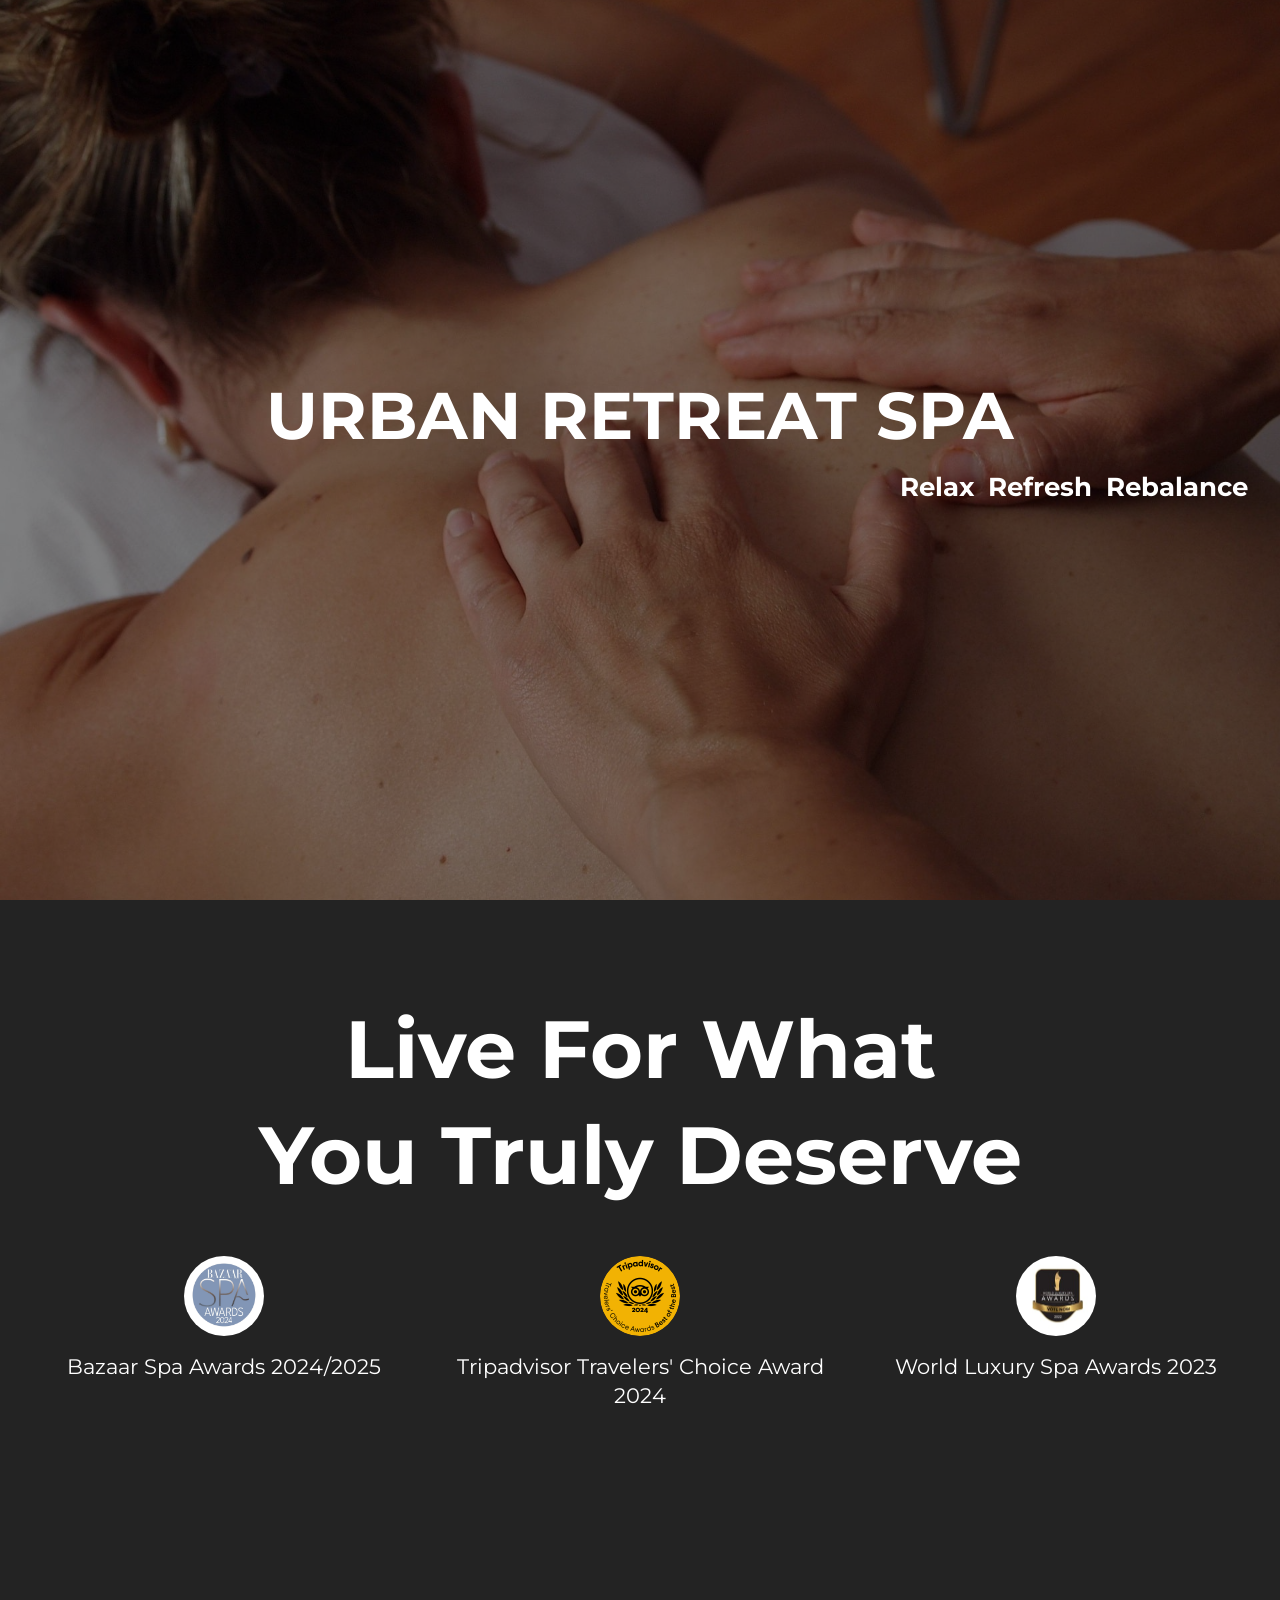
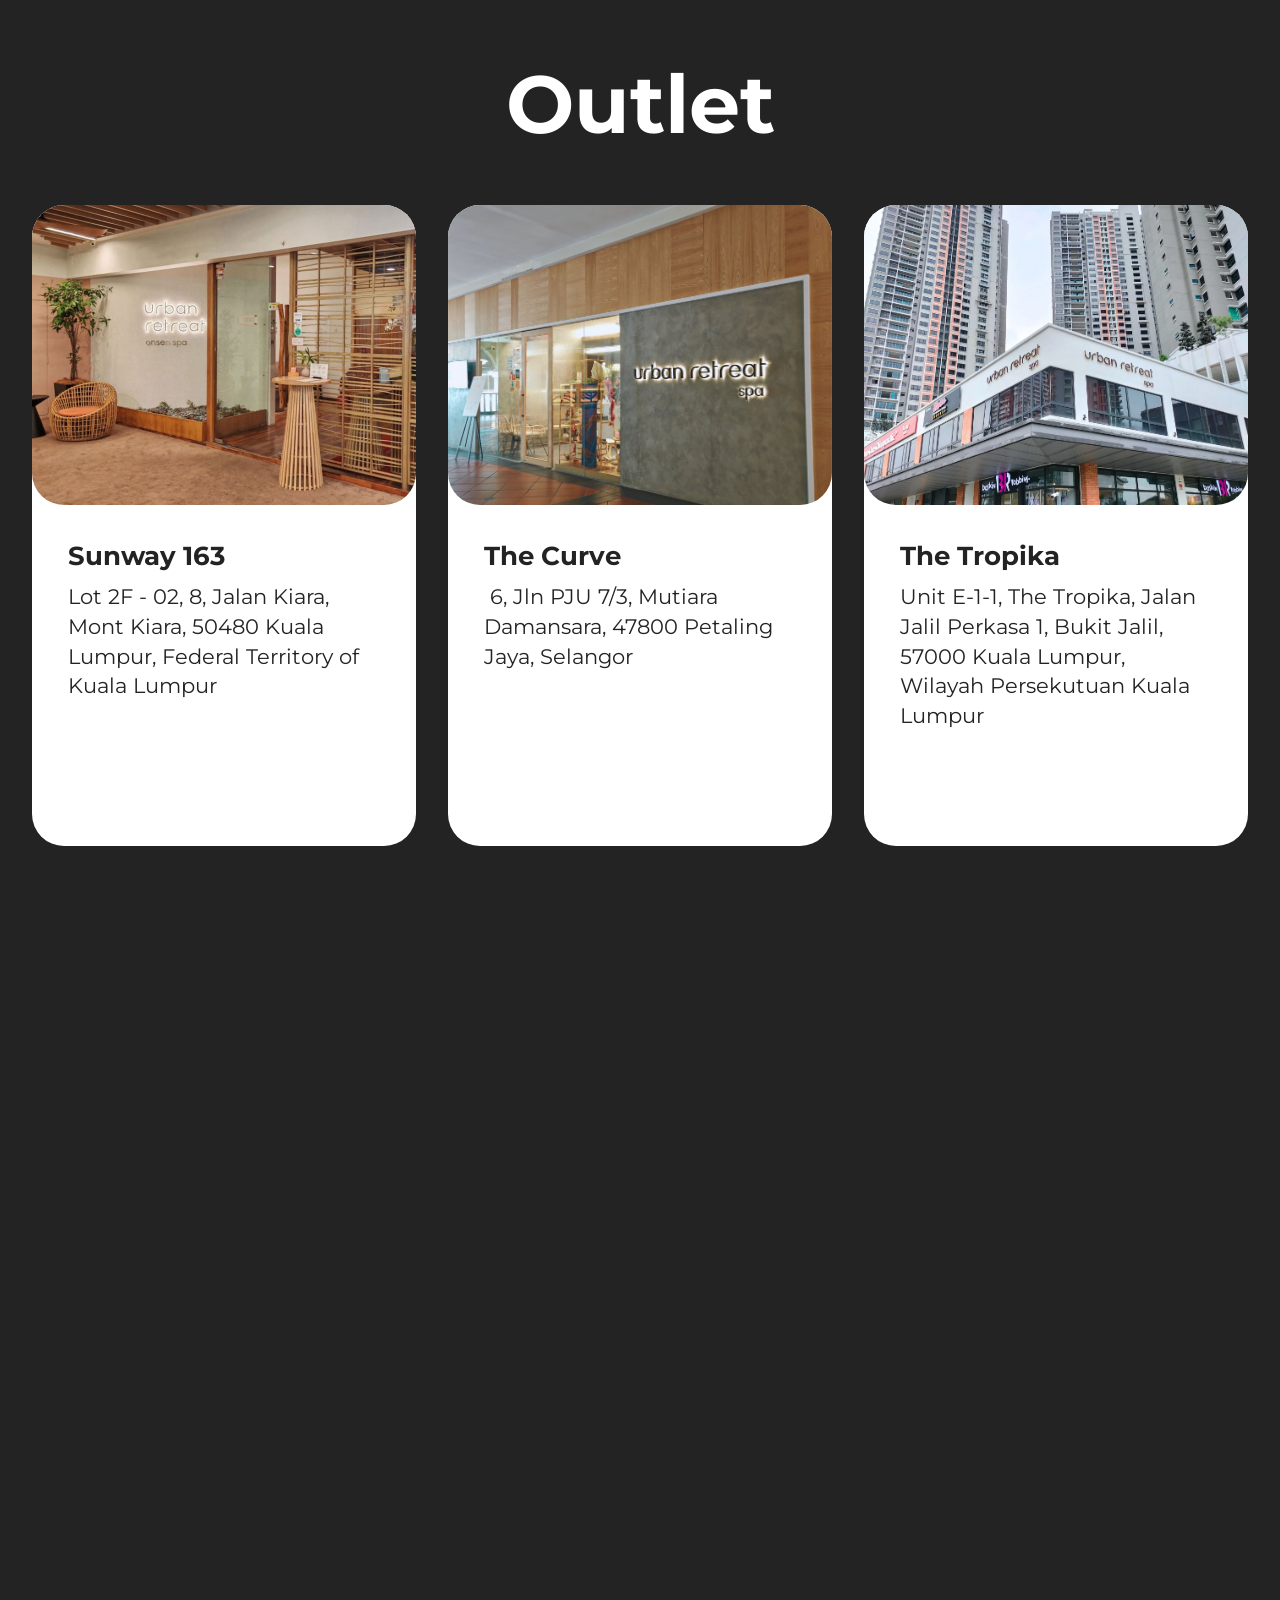
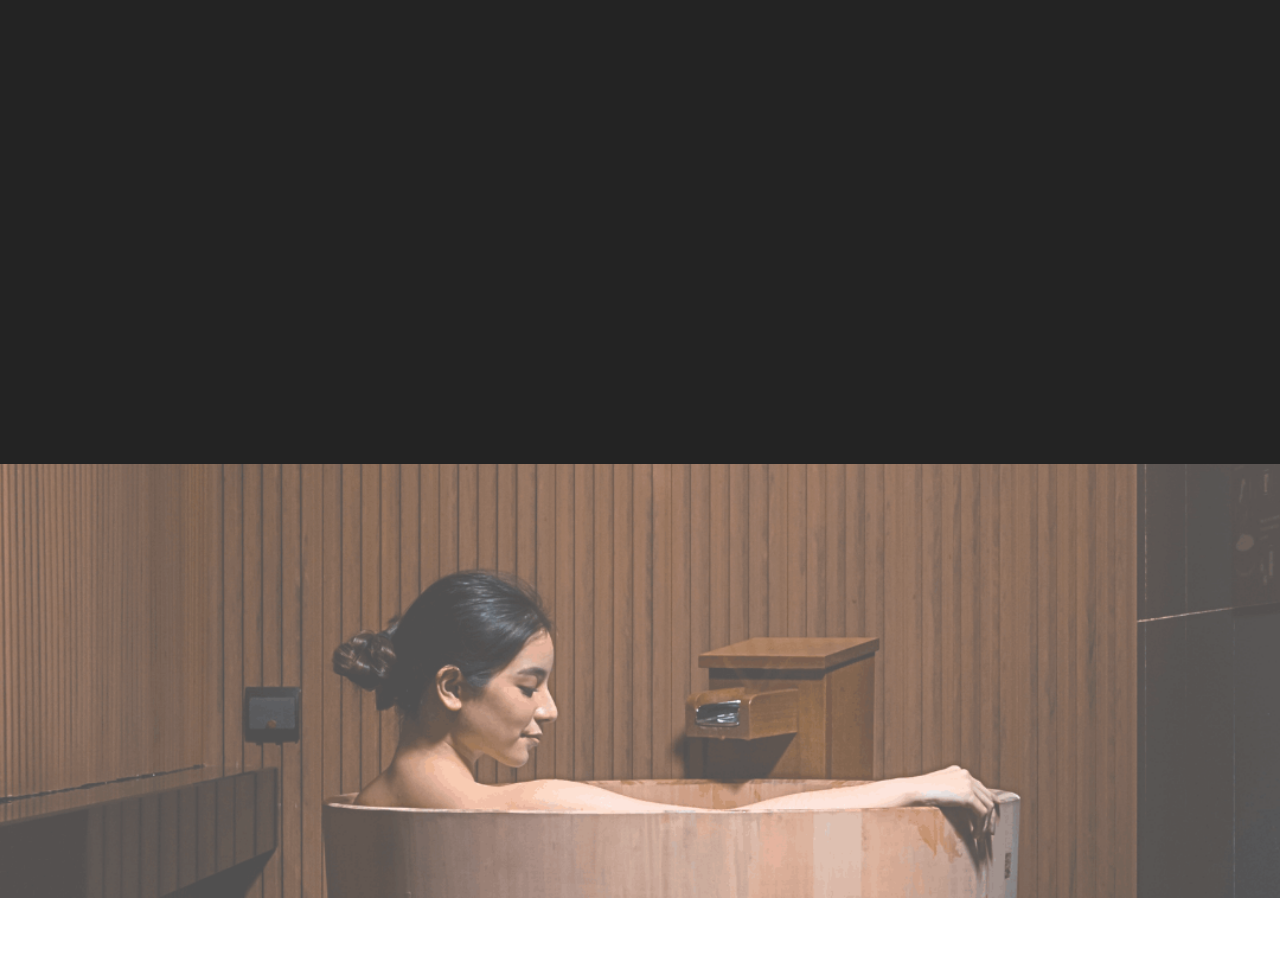
==== commit 80f7c8e6: "create github pages" ====
--- a/index.html
+++ b/index.html
@@ -21,7 +21,7 @@
   <noscript><link rel="stylesheet" href="https://fonts.googleapis.com/css?family=Montserrat:100,200,300,400,500,600,700,800,900,100i,200i,300i,400i,500i,600i,700i,800i,900i&display=swap"></noscript>
   <link rel="preload" href="https://fonts.googleapis.com/css?family=Inter+Tight:100,200,300,400,500,600,700,800,900,100i,200i,300i,400i,500i,600i,700i,800i,900i&display=swap" as="style" onload="this.onload=null;this.rel='stylesheet'">
   <noscript><link rel="stylesheet" href="https://fonts.googleapis.com/css?family=Inter+Tight:100,200,300,400,500,600,700,800,900,100i,200i,300i,400i,500i,600i,700i,800i,900i&display=swap"></noscript>
-  <link rel="preload" as="style" href="assets/mobirise/css/mbr-additional.css?v=oxrvas"><link rel="stylesheet" href="assets/mobirise/css/mbr-additional.css?v=oxrvas" type="text/css">
+  <link rel="preload" as="style" href="assets/mobirise/css/mbr-additional.css?v=2PzIMY"><link rel="stylesheet" href="assets/mobirise/css/mbr-additional.css?v=2PzIMY" type="text/css">
 
   
   
@@ -305,7 +305,7 @@
             </div>
         </div>
     </div>
-</section><section class="display-7" style="padding: 0;align-items: center;justify-content: center;flex-wrap: wrap;    align-content: center;display: flex;position: relative;height: 4rem;"><a href="https://mobiri.se/4654924" style="flex: 1 1;height: 4rem;position: absolute;width: 100%;z-index: 1;"><img alt="" style="height: 4rem;" src="[data-uri]"></a><p style="margin: 0;text-align: center;" class="display-7">&#8204;</p><a style="z-index:1" href="https://mobirise.com/html-builder.html">HTML Website Creator</a></section><script src="assets/bootstrap/js/bootstrap.bundle.min.js"></script>  <script src="assets/parallax/jarallax.js"></script>  <script src="assets/smoothscroll/smooth-scroll.js"></script>  <script src="assets/ytplayer/index.js"></script>  <script src="assets/embla/embla.min.js"></script>  <script src="assets/embla/script.js"></script>  <script src="assets/theme/js/script.js"></script>  
+</section><section class="display-7" style="padding: 0;align-items: center;justify-content: center;flex-wrap: wrap;    align-content: center;display: flex;position: relative;height: 4rem;"><a href="https://mobiri.se/4654924" style="flex: 1 1;height: 4rem;position: absolute;width: 100%;z-index: 1;"><img alt="" style="height: 4rem;" src="[data-uri]"></a><p style="margin: 0;text-align: center;" class="display-7">&#8204;</p><a style="z-index:1" href="https://mobirise.com/drag-drop-website-builder.html">Drag and Drop Website Builder</a></section><script src="assets/bootstrap/js/bootstrap.bundle.min.js"></script>  <script src="assets/parallax/jarallax.js"></script>  <script src="assets/smoothscroll/smooth-scroll.js"></script>  <script src="assets/ytplayer/index.js"></script>  <script src="assets/embla/embla.min.js"></script>  <script src="assets/embla/script.js"></script>  <script src="assets/theme/js/script.js"></script>  
   
   
   <input name="animation" type="hidden">
--- a/assets/mobirise/css/mbr-additional.css
+++ b/assets/mobirise/css/mbr-additional.css
@@ -1164,33 +1164,24 @@
   line-height: 55px;
   padding: .6rem;
 }
-.cid-vgaA0ZHvJl {
-  padding-top: 6rem;
-  padding-bottom: 6rem;
-  background-color: #000000;
-}
-.cid-vgaA0ZHvJl .mbr-fallback-image.disabled {
-  display: none;
-}
-.cid-vgaA0ZHvJl .mbr-fallback-image {
-  display: block;
-  background-size: cover;
-  background-position: center center;
-  width: 100%;
-  height: 100%;
-  position: absolute;
-  top: 0;
-}
-.cid-vgaA0ZHvJl .video-wrapper iframe {
-  width: 100%;
-}
-.cid-vgaA0ZHvJl .mbr-section-title,
-.cid-vgaA0ZHvJl .mbr-section-subtitle,
-.cid-vgaA0ZHvJl .mbr-text {
+.cid-vgjtJi9KSv {
+  background-image: url("../../../assets/images/whatsapp20image202026-04-1020at2012.45.0220am-1280x853.jpg");
+}
+.cid-vgjtJi9KSv .mbr-fallback-image.disabled {
+  display: none;
+}
+.cid-vgjtJi9KSv .mbr-fallback-image {
+  display: block;
+  background-size: cover;
+  background-position: center center;
+  width: 100%;
+  height: 100%;
+  position: absolute;
+  top: 0;
+}
+.cid-vgjtJi9KSv .mbr-section-title {
+  color: #ffeb69;
   text-align: center;
-}
-.cid-vgaA0ZHvJl .mbr-section-title {
-  color: #ffffff;
 }
 .cid-vgaC9SscTf {
   background-image: url("../../../assets/images/l-intro-1641563204-1600x898.jpg");
@@ -1352,6 +1343,7 @@
 }
 .cid-vgaBXSFX3Q .mbr-description {
   color: #ffeb69;
+  text-align: center;
 }
 .cid-vgaCblmHDg {
   background-image: url("../../../assets/images/60113575fb8db7001cbd2e8d-1934x972.jpg");
@@ -1392,7 +1384,7 @@
 .cid-vgaBYjiIMc {
   padding-top: 6rem;
   padding-bottom: 6rem;
-  background-color: #ffffff;
+  background-image: url("../../../assets/images/bird20the20conjuring-1186x493.png");
 }
 .cid-vgaBYjiIMc .mbr-fallback-image.disabled {
   display: none;
@@ -1417,10 +1409,13 @@
 .cid-vgaBYjiIMc img {
   width: 100%;
 }
+.cid-vgaBYjiIMc .mbr-description {
+  color: #ffeb69;
+}
 .cid-vgaBYN4aRq {
   padding-top: 6rem;
   padding-bottom: 6rem;
-  background-color: #ffffff;
+  background-image: url("../../../assets/images/the20conjuring20the20devil20made20me20do20it-1179x494.png");
 }
 .cid-vgaBYN4aRq .mbr-fallback-image.disabled {
   display: none;
@@ -1445,10 +1440,13 @@
 .cid-vgaBYN4aRq img {
   width: 100%;
 }
+.cid-vgaBYN4aRq .mbr-description {
+  color: #ffeb69;
+}
 .cid-vgaBZaQxE9 {
   padding-top: 6rem;
   padding-bottom: 6rem;
-  background-color: #ffffff;
+  background-image: url("../../../assets/images/bird20the20last-880x486.png");
 }
 .cid-vgaBZaQxE9 .mbr-fallback-image.disabled {
   display: none;
@@ -1473,10 +1471,13 @@
 .cid-vgaBZaQxE9 img {
   width: 100%;
 }
+.cid-vgaBZaQxE9 .mbr-description {
+  color: #ffeb69;
+}
 .cid-vgaBZyUmW3 {
   padding-top: 6rem;
   padding-bottom: 6rem;
-  background-color: #ffffff;
+  background-image: url("../../../assets/images/the20last20of20us20-20season20120-20episode202-881x492.png");
 }
 .cid-vgaBZyUmW3 .mbr-fallback-image.disabled {
   display: none;
@@ -1501,8 +1502,11 @@
 .cid-vgaBZyUmW3 img {
   width: 100%;
 }
+.cid-vgaBZyUmW3 .mbr-description {
+  color: #ffeb69;
+}
 .cid-vgaCcCOApu {
-  background-image: url("../../../assets/images/background15.jpg");
+  background-image: url("../../../assets/images/the20batman-1193x496.png");
 }
 .cid-vgaCcCOApu .mbr-fallback-image.disabled {
   display: none;
@@ -1534,10 +1538,13 @@
   background-color: #232323;
   color: #ffffff;
 }
+.cid-vgaCcCOApu .mbr-section-title {
+  color: #ffffff;
+}
 .cid-vgaBZYtXot {
   padding-top: 6rem;
   padding-bottom: 6rem;
-  background-color: #ffffff;
+  background-image: url("../../../assets/images/the20pursuit20of20happyness-1202x506.png");
 }
 .cid-vgaBZYtXot .mbr-fallback-image.disabled {
   display: none;
@@ -1562,10 +1569,13 @@
 .cid-vgaBZYtXot img {
   width: 100%;
 }
+.cid-vgaBZYtXot .mbr-description {
+  color: #ffeb69;
+}
 .cid-vgaC0swgVE {
   padding-top: 6rem;
   padding-bottom: 6rem;
-  background-color: #ffffff;
+  background-image: url("../../../assets/images/to20the20wonder202-1157x480.png");
 }
 .cid-vgaC0swgVE .mbr-fallback-image.disabled {
   display: none;
@@ -1590,10 +1600,13 @@
 .cid-vgaC0swgVE img {
   width: 100%;
 }
+.cid-vgaC0swgVE .mbr-description {
+  color: #ffeb69;
+}
 .cid-vgaC0SeAe5 {
   padding-top: 6rem;
   padding-bottom: 6rem;
-  background-color: #ffffff;
+  background-image: url("../../../assets/images/to20the20wonder-1175x486.png");
 }
 .cid-vgaC0SeAe5 .mbr-fallback-image.disabled {
   display: none;
@@ -1618,10 +1631,13 @@
 .cid-vgaC0SeAe5 img {
   width: 100%;
 }
+.cid-vgaC0SeAe5 .mbr-description {
+  color: #ffeb69;
+}
 .cid-vgaC1cM9HU {
   padding-top: 6rem;
   padding-bottom: 6rem;
-  background-color: #ffffff;
+  background-image: url("../../../assets/images/luce-1210x485.png");
 }
 .cid-vgaC1cM9HU .mbr-fallback-image.disabled {
   display: none;
@@ -1646,8 +1662,11 @@
 .cid-vgaC1cM9HU img {
   width: 100%;
 }
+.cid-vgaC1cM9HU .mbr-description {
+  color: #ffeb69;
+}
 .cid-vgaCdB9AT2 {
-  background-image: url("../../../assets/images/background15.jpg");
+  background-image: url("../../../assets/images/interstellar-1181x491.png");
 }
 .cid-vgaCdB9AT2 .mbr-fallback-image.disabled {
   display: none;
@@ -1679,10 +1698,13 @@
   background-color: #232323;
   color: #ffffff;
 }
+.cid-vgaCdB9AT2 .mbr-section-title {
+  color: #ffffff;
+}
 .cid-vgaC1Df7At {
   padding-top: 6rem;
   padding-bottom: 6rem;
-  background-color: #ffffff;
+  background-image: url("../../../assets/images/the20conjuring202-1169x489.png");
 }
 .cid-vgaC1Df7At .mbr-fallback-image.disabled {
   display: none;
@@ -1707,10 +1729,13 @@
 .cid-vgaC1Df7At img {
   width: 100%;
 }
+.cid-vgaC1Df7At .mbr-description {
+  color: #ffeb69;
+}
 .cid-vgazVHcsK1 {
   padding-top: 6rem;
   padding-bottom: 6rem;
-  background-color: #ffffff;
+  background-image: url("../../../assets/images/e4bd8ee8a792e5baa620the20last-879x494.png");
 }
 .cid-vgazVHcsK1 .mbr-fallback-image.disabled {
   display: none;
@@ -1735,10 +1760,13 @@
 .cid-vgazVHcsK1 img {
   width: 100%;
 }
+.cid-vgazVHcsK1 .mbr-description {
+  color: #ffeb69;
+}
 .cid-vgazWOErai {
   padding-top: 6rem;
   padding-bottom: 6rem;
-  background-color: #ffffff;
+  background-image: url("../../../assets/images/spring20breakers-1194x497.png");
 }
 .cid-vgazWOErai .mbr-fallback-image.disabled {
   display: none;
@@ -1763,10 +1791,13 @@
 .cid-vgazWOErai img {
   width: 100%;
 }
+.cid-vgazWOErai .mbr-description {
+  color: #ffeb69;
+}
 .cid-vgazWddkEt {
   padding-top: 6rem;
   padding-bottom: 6rem;
-  background-color: #ffffff;
+  background-image: url("../../../assets/images/peaky20blinders20-20season20120-20episode201-920x492.png");
 }
 .cid-vgazWddkEt .mbr-fallback-image.disabled {
   display: none;
@@ -1791,3 +1822,6 @@
 .cid-vgazWddkEt img {
   width: 100%;
 }
+.cid-vgazWddkEt .mbr-description {
+  color: #ffeb69;
+}
--- a/assets/mobirise/css/mbr-additional.css
+++ b/assets/mobirise/css/mbr-additional.css
@@ -1164,33 +1164,24 @@
   line-height: 55px;
   padding: .6rem;
 }
-.cid-vgaA0ZHvJl {
-  padding-top: 6rem;
-  padding-bottom: 6rem;
-  background-color: #000000;
-}
-.cid-vgaA0ZHvJl .mbr-fallback-image.disabled {
-  display: none;
-}
-.cid-vgaA0ZHvJl .mbr-fallback-image {
-  display: block;
-  background-size: cover;
-  background-position: center center;
-  width: 100%;
-  height: 100%;
-  position: absolute;
-  top: 0;
-}
-.cid-vgaA0ZHvJl .video-wrapper iframe {
-  width: 100%;
-}
-.cid-vgaA0ZHvJl .mbr-section-title,
-.cid-vgaA0ZHvJl .mbr-section-subtitle,
-.cid-vgaA0ZHvJl .mbr-text {
+.cid-vgjtJi9KSv {
+  background-image: url("../../../assets/images/whatsapp20image202026-04-1020at2012.45.0220am-1280x853.jpg");
+}
+.cid-vgjtJi9KSv .mbr-fallback-image.disabled {
+  display: none;
+}
+.cid-vgjtJi9KSv .mbr-fallback-image {
+  display: block;
+  background-size: cover;
+  background-position: center center;
+  width: 100%;
+  height: 100%;
+  position: absolute;
+  top: 0;
+}
+.cid-vgjtJi9KSv .mbr-section-title {
+  color: #ffeb69;
   text-align: center;
-}
-.cid-vgaA0ZHvJl .mbr-section-title {
-  color: #ffffff;
 }
 .cid-vgaC9SscTf {
   background-image: url("../../../assets/images/l-intro-1641563204-1600x898.jpg");
@@ -1352,6 +1343,7 @@
 }
 .cid-vgaBXSFX3Q .mbr-description {
   color: #ffeb69;
+  text-align: center;
 }
 .cid-vgaCblmHDg {
   background-image: url("../../../assets/images/60113575fb8db7001cbd2e8d-1934x972.jpg");
@@ -1392,7 +1384,7 @@
 .cid-vgaBYjiIMc {
   padding-top: 6rem;
   padding-bottom: 6rem;
-  background-color: #ffffff;
+  background-image: url("../../../assets/images/bird20the20conjuring-1186x493.png");
 }
 .cid-vgaBYjiIMc .mbr-fallback-image.disabled {
   display: none;
@@ -1417,10 +1409,13 @@
 .cid-vgaBYjiIMc img {
   width: 100%;
 }
+.cid-vgaBYjiIMc .mbr-description {
+  color: #ffeb69;
+}
 .cid-vgaBYN4aRq {
   padding-top: 6rem;
   padding-bottom: 6rem;
-  background-color: #ffffff;
+  background-image: url("../../../assets/images/the20conjuring20the20devil20made20me20do20it-1179x494.png");
 }
 .cid-vgaBYN4aRq .mbr-fallback-image.disabled {
   display: none;
@@ -1445,10 +1440,13 @@
 .cid-vgaBYN4aRq img {
   width: 100%;
 }
+.cid-vgaBYN4aRq .mbr-description {
+  color: #ffeb69;
+}
 .cid-vgaBZaQxE9 {
   padding-top: 6rem;
   padding-bottom: 6rem;
-  background-color: #ffffff;
+  background-image: url("../../../assets/images/bird20the20last-880x486.png");
 }
 .cid-vgaBZaQxE9 .mbr-fallback-image.disabled {
   display: none;
@@ -1473,10 +1471,13 @@
 .cid-vgaBZaQxE9 img {
   width: 100%;
 }
+.cid-vgaBZaQxE9 .mbr-description {
+  color: #ffeb69;
+}
 .cid-vgaBZyUmW3 {
   padding-top: 6rem;
   padding-bottom: 6rem;
-  background-color: #ffffff;
+  background-image: url("../../../assets/images/the20last20of20us20-20season20120-20episode202-881x492.png");
 }
 .cid-vgaBZyUmW3 .mbr-fallback-image.disabled {
   display: none;
@@ -1501,8 +1502,11 @@
 .cid-vgaBZyUmW3 img {
   width: 100%;
 }
+.cid-vgaBZyUmW3 .mbr-description {
+  color: #ffeb69;
+}
 .cid-vgaCcCOApu {
-  background-image: url("../../../assets/images/background15.jpg");
+  background-image: url("../../../assets/images/the20batman-1193x496.png");
 }
 .cid-vgaCcCOApu .mbr-fallback-image.disabled {
   display: none;
@@ -1534,10 +1538,13 @@
   background-color: #232323;
   color: #ffffff;
 }
+.cid-vgaCcCOApu .mbr-section-title {
+  color: #ffffff;
+}
 .cid-vgaBZYtXot {
   padding-top: 6rem;
   padding-bottom: 6rem;
-  background-color: #ffffff;
+  background-image: url("../../../assets/images/the20pursuit20of20happyness-1202x506.png");
 }
 .cid-vgaBZYtXot .mbr-fallback-image.disabled {
   display: none;
@@ -1562,10 +1569,13 @@
 .cid-vgaBZYtXot img {
   width: 100%;
 }
+.cid-vgaBZYtXot .mbr-description {
+  color: #ffeb69;
+}
 .cid-vgaC0swgVE {
   padding-top: 6rem;
   padding-bottom: 6rem;
-  background-color: #ffffff;
+  background-image: url("../../../assets/images/to20the20wonder202-1157x480.png");
 }
 .cid-vgaC0swgVE .mbr-fallback-image.disabled {
   display: none;
@@ -1590,10 +1600,13 @@
 .cid-vgaC0swgVE img {
   width: 100%;
 }
+.cid-vgaC0swgVE .mbr-description {
+  color: #ffeb69;
+}
 .cid-vgaC0SeAe5 {
   padding-top: 6rem;
   padding-bottom: 6rem;
-  background-color: #ffffff;
+  background-image: url("../../../assets/images/to20the20wonder-1175x486.png");
 }
 .cid-vgaC0SeAe5 .mbr-fallback-image.disabled {
   display: none;
@@ -1618,10 +1631,13 @@
 .cid-vgaC0SeAe5 img {
   width: 100%;
 }
+.cid-vgaC0SeAe5 .mbr-description {
+  color: #ffeb69;
+}
 .cid-vgaC1cM9HU {
   padding-top: 6rem;
   padding-bottom: 6rem;
-  background-color: #ffffff;
+  background-image: url("../../../assets/images/luce-1210x485.png");
 }
 .cid-vgaC1cM9HU .mbr-fallback-image.disabled {
   display: none;
@@ -1646,8 +1662,11 @@
 .cid-vgaC1cM9HU img {
   width: 100%;
 }
+.cid-vgaC1cM9HU .mbr-description {
+  color: #ffeb69;
+}
 .cid-vgaCdB9AT2 {
-  background-image: url("../../../assets/images/background15.jpg");
+  background-image: url("../../../assets/images/interstellar-1181x491.png");
 }
 .cid-vgaCdB9AT2 .mbr-fallback-image.disabled {
   display: none;
@@ -1679,10 +1698,13 @@
   background-color: #232323;
   color: #ffffff;
 }
+.cid-vgaCdB9AT2 .mbr-section-title {
+  color: #ffffff;
+}
 .cid-vgaC1Df7At {
   padding-top: 6rem;
   padding-bottom: 6rem;
-  background-color: #ffffff;
+  background-image: url("../../../assets/images/the20conjuring202-1169x489.png");
 }
 .cid-vgaC1Df7At .mbr-fallback-image.disabled {
   display: none;
@@ -1707,10 +1729,13 @@
 .cid-vgaC1Df7At img {
   width: 100%;
 }
+.cid-vgaC1Df7At .mbr-description {
+  color: #ffeb69;
+}
 .cid-vgazVHcsK1 {
   padding-top: 6rem;
   padding-bottom: 6rem;
-  background-color: #ffffff;
+  background-image: url("../../../assets/images/e4bd8ee8a792e5baa620the20last-879x494.png");
 }
 .cid-vgazVHcsK1 .mbr-fallback-image.disabled {
   display: none;
@@ -1735,10 +1760,13 @@
 .cid-vgazVHcsK1 img {
   width: 100%;
 }
+.cid-vgazVHcsK1 .mbr-description {
+  color: #ffeb69;
+}
 .cid-vgazWOErai {
   padding-top: 6rem;
   padding-bottom: 6rem;
-  background-color: #ffffff;
+  background-image: url("../../../assets/images/spring20breakers-1194x497.png");
 }
 .cid-vgazWOErai .mbr-fallback-image.disabled {
   display: none;
@@ -1763,10 +1791,13 @@
 .cid-vgazWOErai img {
   width: 100%;
 }
+.cid-vgazWOErai .mbr-description {
+  color: #ffeb69;
+}
 .cid-vgazWddkEt {
   padding-top: 6rem;
   padding-bottom: 6rem;
-  background-color: #ffffff;
+  background-image: url("../../../assets/images/peaky20blinders20-20season20120-20episode201-920x492.png");
 }
 .cid-vgazWddkEt .mbr-fallback-image.disabled {
   display: none;
@@ -1791,3 +1822,6 @@
 .cid-vgazWddkEt img {
   width: 100%;
 }
+.cid-vgazWddkEt .mbr-description {
+  color: #ffeb69;
+}
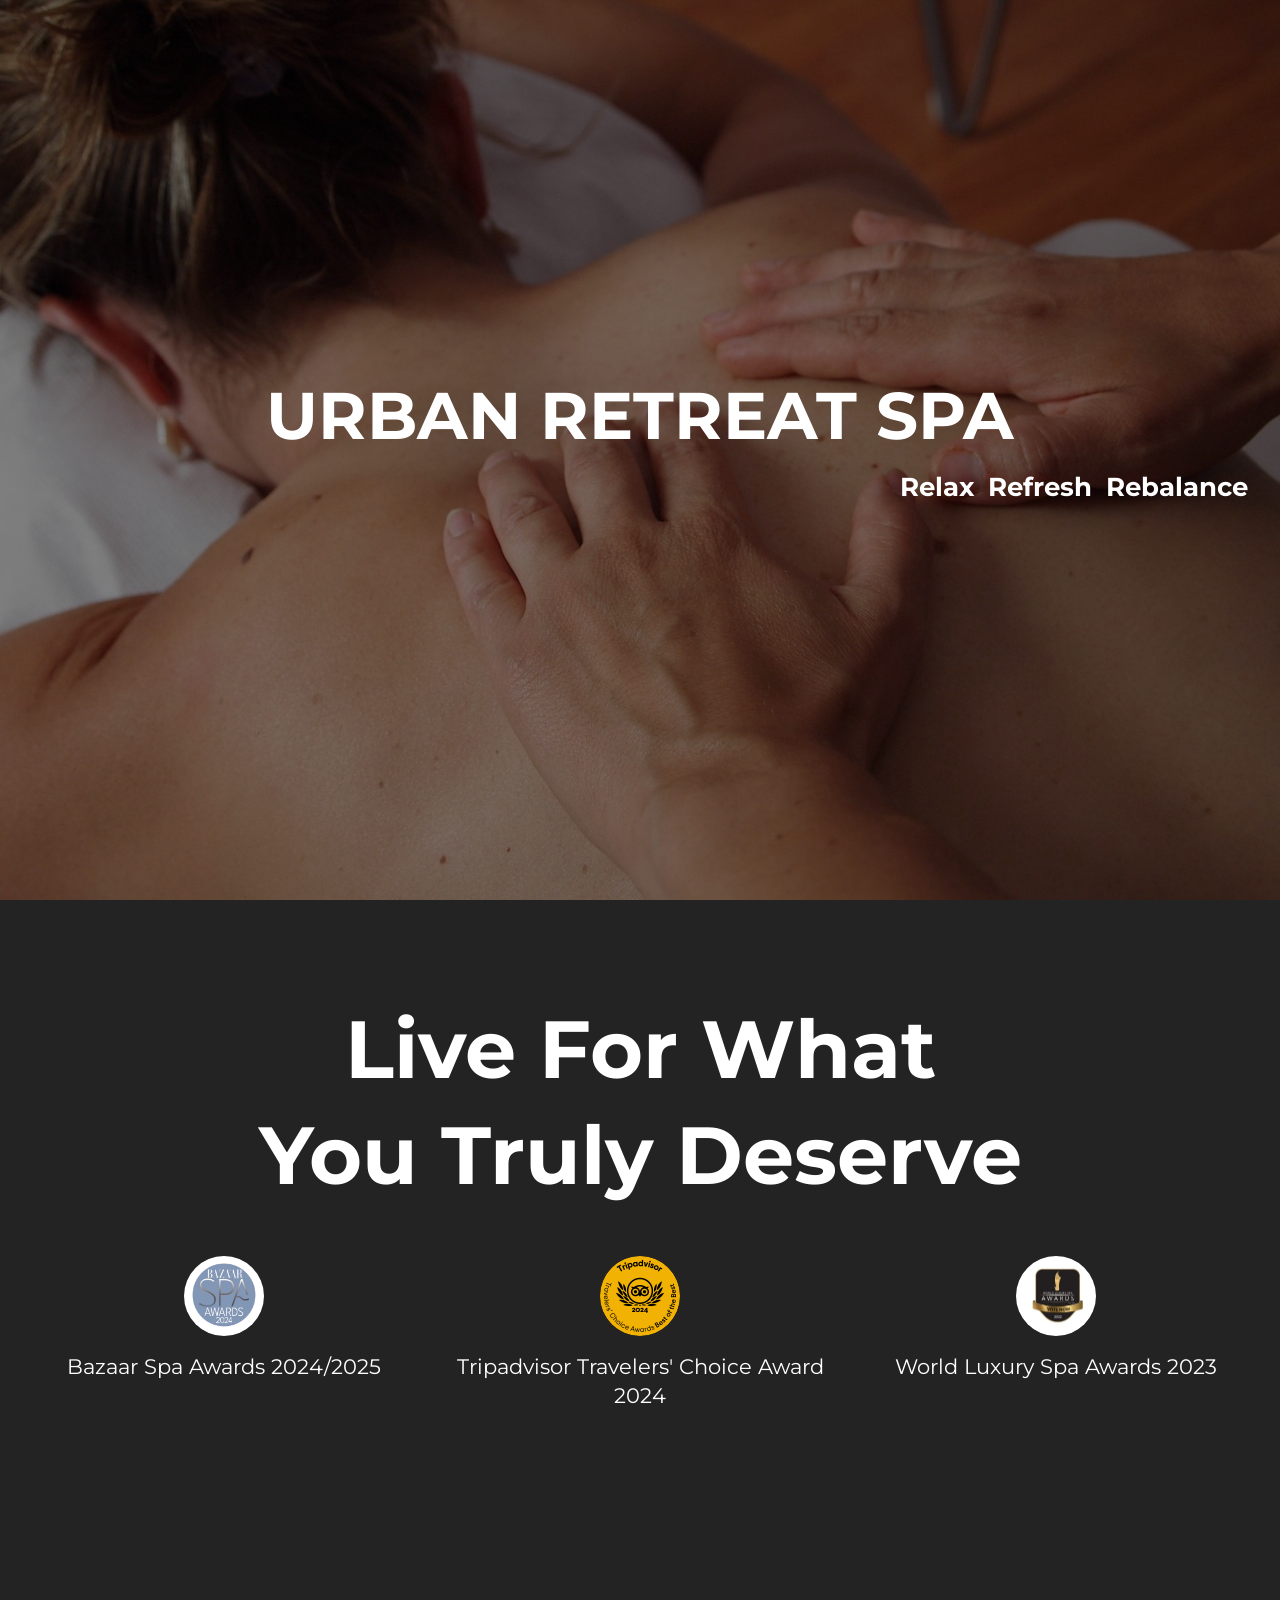
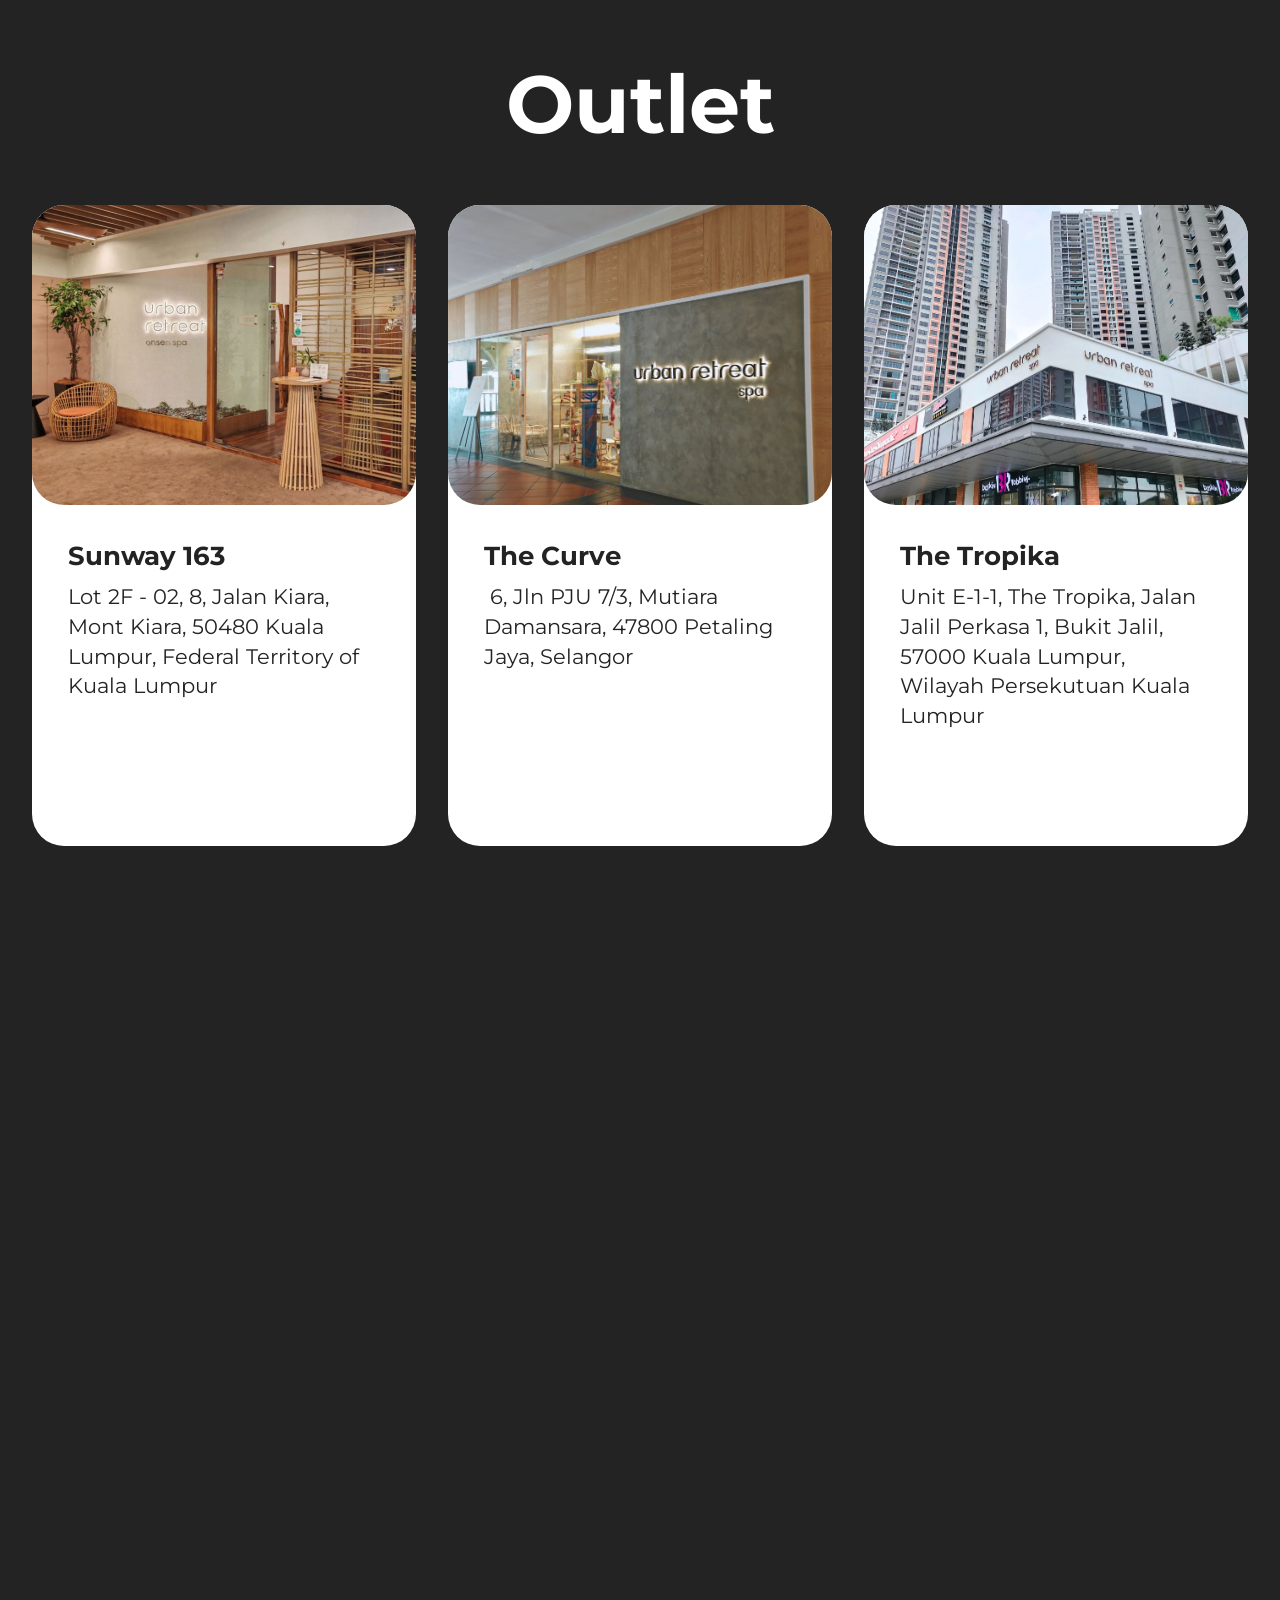
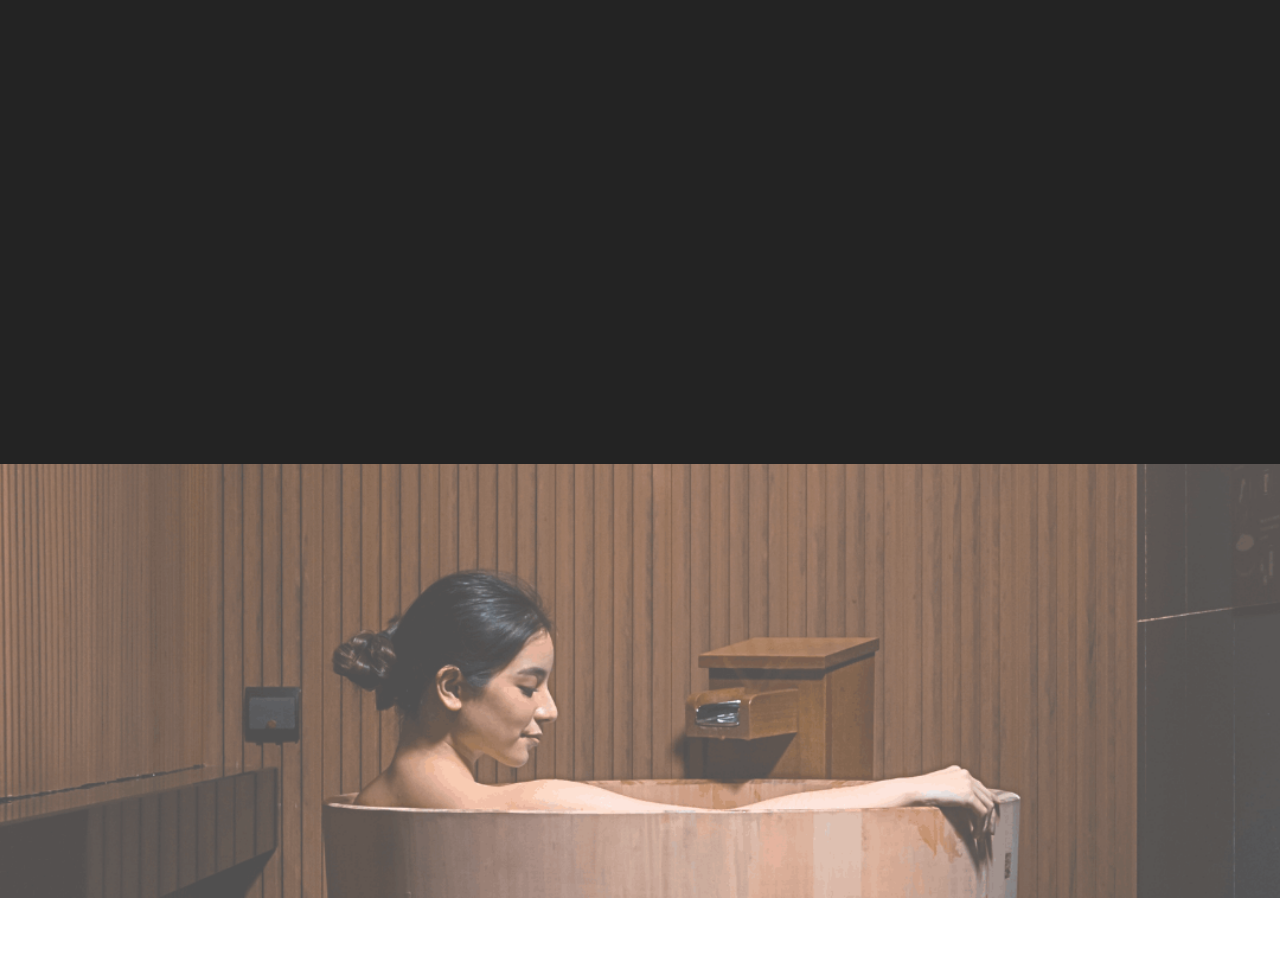
==== commit 92e2bb65: "create github pages" ====
--- a/index.html
+++ b/index.html
@@ -21,7 +21,7 @@
   <noscript><link rel="stylesheet" href="https://fonts.googleapis.com/css?family=Montserrat:100,200,300,400,500,600,700,800,900,100i,200i,300i,400i,500i,600i,700i,800i,900i&display=swap"></noscript>
   <link rel="preload" href="https://fonts.googleapis.com/css?family=Inter+Tight:100,200,300,400,500,600,700,800,900,100i,200i,300i,400i,500i,600i,700i,800i,900i&display=swap" as="style" onload="this.onload=null;this.rel='stylesheet'">
   <noscript><link rel="stylesheet" href="https://fonts.googleapis.com/css?family=Inter+Tight:100,200,300,400,500,600,700,800,900,100i,200i,300i,400i,500i,600i,700i,800i,900i&display=swap"></noscript>
-  <link rel="preload" as="style" href="assets/mobirise/css/mbr-additional.css?v=2PzIMY"><link rel="stylesheet" href="assets/mobirise/css/mbr-additional.css?v=2PzIMY" type="text/css">
+  <link rel="preload" as="style" href="assets/mobirise/css/mbr-additional.css?v=k75E2e"><link rel="stylesheet" href="assets/mobirise/css/mbr-additional.css?v=k75E2e" type="text/css">
 
   
   
@@ -305,7 +305,7 @@
             </div>
         </div>
     </div>
-</section><section class="display-7" style="padding: 0;align-items: center;justify-content: center;flex-wrap: wrap;    align-content: center;display: flex;position: relative;height: 4rem;"><a href="https://mobiri.se/4654924" style="flex: 1 1;height: 4rem;position: absolute;width: 100%;z-index: 1;"><img alt="" style="height: 4rem;" src="[data-uri]"></a><p style="margin: 0;text-align: center;" class="display-7">&#8204;</p><a style="z-index:1" href="https://mobirise.com/drag-drop-website-builder.html">Drag and Drop Website Builder</a></section><script src="assets/bootstrap/js/bootstrap.bundle.min.js"></script>  <script src="assets/parallax/jarallax.js"></script>  <script src="assets/smoothscroll/smooth-scroll.js"></script>  <script src="assets/ytplayer/index.js"></script>  <script src="assets/embla/embla.min.js"></script>  <script src="assets/embla/script.js"></script>  <script src="assets/theme/js/script.js"></script>  
+</section><section class="display-7" style="padding: 0;align-items: center;justify-content: center;flex-wrap: wrap;    align-content: center;display: flex;position: relative;height: 4rem;"><a href="https://mobiri.se/4654924" style="flex: 1 1;height: 4rem;position: absolute;width: 100%;z-index: 1;"><img alt="" style="height: 4rem;" src="[data-uri]"></a><p style="margin: 0;text-align: center;" class="display-7">&#8204;</p><a style="z-index:1" href="https://mobirise.com/builder/ai-website-generator.html">AI Website Generator</a></section><script src="assets/bootstrap/js/bootstrap.bundle.min.js"></script>  <script src="assets/parallax/jarallax.js"></script>  <script src="assets/smoothscroll/smooth-scroll.js"></script>  <script src="assets/ytplayer/index.js"></script>  <script src="assets/embla/embla.min.js"></script>  <script src="assets/embla/script.js"></script>  <script src="assets/theme/js/script.js"></script>  
   
   
   <input name="animation" type="hidden">
